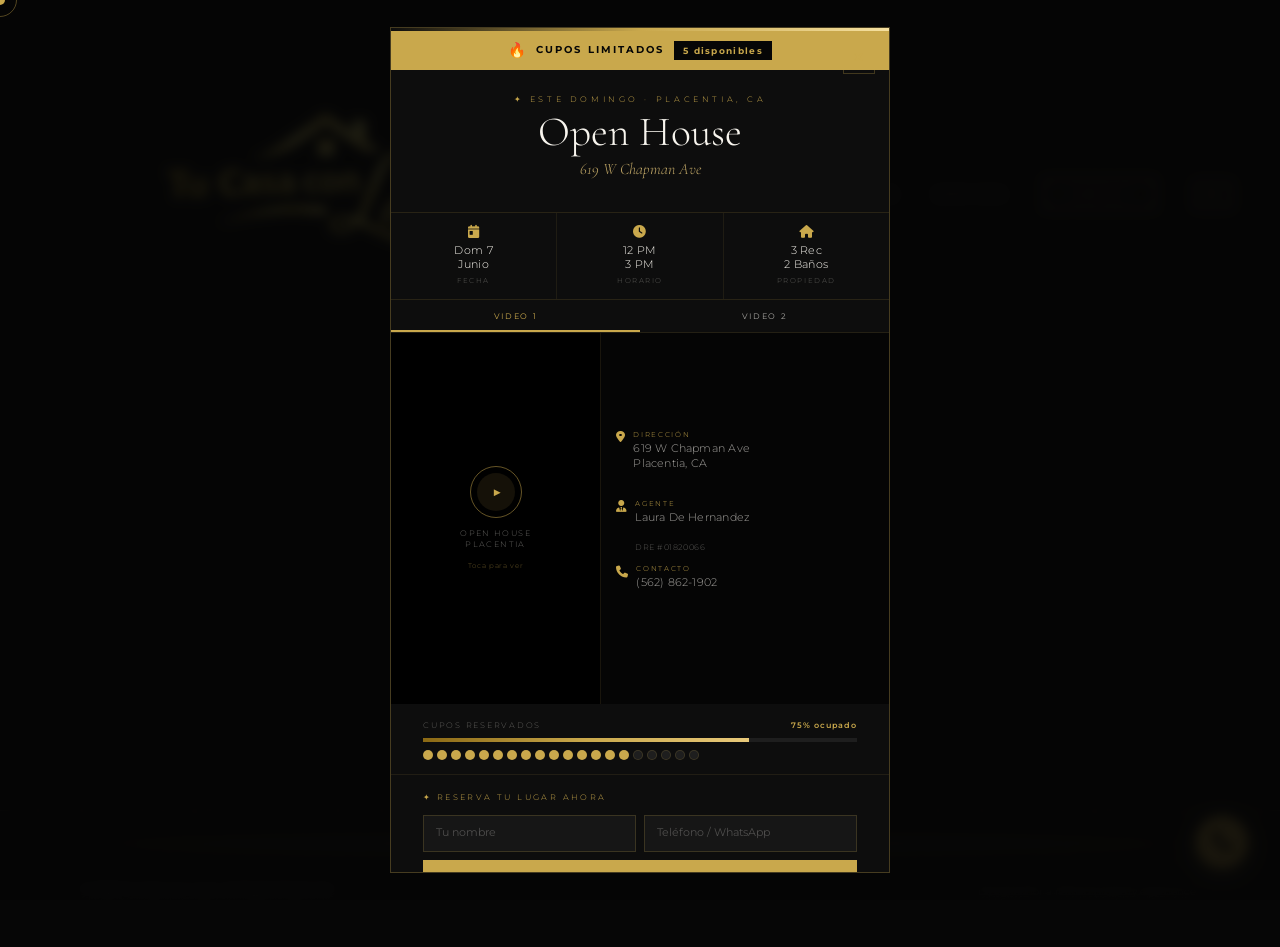
==== property.html @ cacb8bff "OPEN" ====
<!DOCTYPE html>
<html lang="en">
<head>
  <meta charset="UTF-8"/>
  <meta name="viewport" content="width=device-width, initial-scale=1.0"/>
  <title>Property Details | Tu Casa con Laura</title>

  <link rel="icon" href="assets/favicon.png" type="image/png"/>
  <link href="https://cdn.jsdelivr.net/npm/bootstrap@5.3.2/dist/css/bootstrap.min.css" rel="stylesheet"/>
  <link href="https://fonts.googleapis.com/css2?family=Cormorant+Garamond:ital,wght@0,300;0,400;0,600;1,300;1,400;1,600&family=Montserrat:wght@200;300;400;500;600&display=swap" rel="stylesheet"/>
  <link href="https://cdnjs.cloudflare.com/ajax/libs/font-awesome/6.5.0/css/all.min.css" rel="stylesheet"/>
  <link rel="stylesheet" href="css/style.css"/>
</head>
<body class="property-page">

<div id="cur"></div>
<div id="cur2"></div>

<!-- NAVBAR -->
<nav id="nav" class="scrolled">
  <a class="nav-logo" href="index.html">
    <img src="assets/logo.png" alt="Tu Casa con Laura logo" class="logo-img">
    <div class="logo-text-wrap">
      <div class="logo-stars" aria-hidden="true">
        <span class="logo-star"></span>
        <span class="logo-star"></span>
        <span class="logo-star"></span>
        <span class="logo-star"></span>
        <span class="logo-star"></span>
        <span class="logo-sparkle"></span>
        <span class="logo-sparkle"></span>
      </div>
      <span class="logo-text">Tu Casa con Laura</span>
      <span class="logo-sub">Real Estate</span>
    </div>
  </a>

  <ul class="nav-ul">
    <li><a href="index.html#about" data-i18n="nav.about">About</a></li>
    <li><a href="index.html#properties" data-i18n="nav.properties">Properties</a></li>
    <li><a href="index.html#sold" data-i18n="nav.sold">Sold</a></li>
    <li><a href="index.html#services" data-i18n="nav.services">Services</a></li>
    <li><a href="index.html#contact" class="nav-cta" data-i18n="nav.contact">Contact</a></li>
    <li>
      <button id="langToggle" class="lang-toggle" aria-label="Switch language">
        <span id="langLabel">ES</span>
      </button>
    </li>
  </ul>

  <button id="hbg-btn" aria-label="Open menu"><i class="fas fa-bars"></i></button>
</nav>

<!-- MOBILE MENU -->
<div id="mob">
  <button id="mob-x" aria-label="Close menu"><i class="fas fa-times"></i></button>
  <a href="index.html#about" data-i18n="nav.aboutFull">About Laura</a>
  <a href="index.html#properties" data-i18n="nav.properties">Properties</a>
  <a href="index.html#sold" data-i18n="nav.sold">Sold</a>
  <a href="index.html#services" data-i18n="nav.services">Services</a>
  <a href="index.html#contact" data-i18n="nav.contact">Contact</a>
</div>

<!-- Property content injected here by property.js -->
<div id="propRoot" style="min-height:80vh;">
  <div class="prop-loading">
    <div class="prop-spinner"></div>
  </div>
</div>

<!-- FOOTER (minimal) -->
<footer style="padding:2rem 0;">
  <div class="container">
    <div class="gold-bar"></div>
    <div class="f-bot mt-3">
      <p class="f-copy" data-i18n="footer.copy">© 2026 Tu Casa con Laura. All Rights Reserved.</p>
      <p class="f-made" data-i18n="footer.made">Designed for a refined property experience.</p>
    </div>
  </div>
</footer>

<a href="tel:+15628621902" class="wa"><i class="fas fa-phone"></i></a>

<script src="https://cdn.jsdelivr.net/npm/bootstrap@5.3.2/dist/js/bootstrap.bundle.min.js"></script>
<script src="js/properties-data.js"></script>

<!-- ① i18n PRIMERO — llena window.i18n antes de que property.js arranque -->
<script>
(function() {
  const translations = {
    en: {
      'nav.about':        'About',
      'nav.aboutFull':    'About Laura',
      'nav.properties':   'Properties',
      'nav.sold':         'Sold',
      'nav.services':     'Services',
      'nav.contact':      'Contact',

      'prop.backBtn':     '← Back to Properties',
      'prop.overview':    'Property Overview',
      'prop.beds':        'Beds',
      'prop.baths':       'Baths',
      'prop.sqft':        'Sq Ft',
      'prop.garage':      'Garage',
      'prop.yearBuilt':   'Year Built',
      'prop.lotSize':     'Lot Size',
      'prop.status':      'Status',
      'prop.features':    '✦ Features & Highlights',
      'prop.description': '✦ About This Property',
      'prop.contact':     'Interested in This Property?',
      'prop.contactSub':  'Contact Laura for more information or to schedule a showing.',
      'prop.callBtn':     'Call Laura',
      'prop.msgBtn':      'Send a Message',
      'prop.gallery':     'Photo Gallery',
      'prop.available':   'Available',
      'prop.sold':        'Sold',
      'prop.pending':     'Pending',

      'footer.copy': '© 2026 Tu Casa con Laura. All Rights Reserved.',
      'footer.made': 'Designed for a refined property experience.',
    },
    es: {
      'nav.about':        'Acerca',
      'nav.aboutFull':    'Acerca de Laura',
      'nav.properties':   'Propiedades',
      'nav.sold':         'Vendidas',
      'nav.services':     'Servicios',
      'nav.contact':      'Contacto',

      'prop.backBtn':     '← Volver a Propiedades',
      'prop.overview':    'Resumen de la Propiedad',
      'prop.beds':        'Rec.',
      'prop.baths':       'Baños',
      'prop.sqft':        'Pies²',
      'prop.garage':      'Garage',
      'prop.yearBuilt':   'Año de Construcción',
      'prop.lotSize':     'Tamaño del Lote',
      'prop.status':      'Estado',
      'prop.features':    '✦ Características Destacadas',
      'prop.description': '✦ Acerca de Esta Propiedad',
      'prop.contact':     '¿Interesado en Esta Propiedad?',
      'prop.contactSub':  'Contáctame para obtener más información o programar una visita.',
      'prop.callBtn':     'Llamar a Laura',
      'prop.msgBtn':      'Enviar un Mensaje',
      'prop.gallery':     'Galería de Fotos',
      'prop.available':   'Disponible',
      'prop.sold':        'Vendida',
      'prop.pending':     'Pendiente',

      'footer.copy': '© 2026 Tu Casa con Laura. Todos los Derechos Reservados.',
      'footer.made': 'Diseñado para una experiencia inmobiliaria refinada.',
    }
  };

  function applyLang(lang) {
    const t = translations[lang] || translations.en;
    document.documentElement.lang = lang;

    document.querySelectorAll('[data-i18n]').forEach(el => {
      const key = el.getAttribute('data-i18n');
      if (t[key] !== undefined) el.innerHTML = t[key];
    });

    const lbl = document.getElementById('langLabel');
    if (lbl) lbl.textContent = lang === 'en' ? 'ES' : 'EN';

    document.title = lang === 'es'
      ? 'Detalles de Propiedad | Tu Casa con Laura'
      : 'Property Details | Tu Casa con Laura';

    localStorage.setItem('tcl-lang', lang);
    window.__currentLang = lang;

    /* Expose translations so property.js can read them immediately */
    window.i18n     = t;
    window.i18nLang = lang;

    /* If property content is already rendered, re-translate labels */
    if (typeof window.reApplyPropLabels === 'function') {
      window.reApplyPropLabels();
    }
  }

  function detectLang() {
    const saved = localStorage.getItem('tcl-lang');
    if (saved && translations[saved]) return saved;
    const browser = (navigator.language || 'en').toLowerCase();
    return browser.startsWith('es') ? 'es' : 'en';
  }

  function initToggle() {
    const btn = document.getElementById('langToggle');
    if (!btn) return;
    btn.addEventListener('click', () => {
      applyLang(window.__currentLang === 'en' ? 'es' : 'en');
    });
  }

  /* Run immediately — window.i18n is set BEFORE property.js loads */
  applyLang(detectLang());

  if (document.readyState === 'loading') {
    document.addEventListener('DOMContentLoaded', initToggle);
  } else {
    initToggle();
  }
})();
</script>

<!-- ② property.js DESPUÉS — window.i18n ya existe cuando este script corre -->
<script src="js/property.js"></script>

<!-- Lang toggle styles -->
<style>
  .lang-toggle {
    background: transparent;
    border: 1px solid var(--gold);
    color: var(--gold);
    font-family: 'Montserrat', sans-serif;
    font-size: .65rem;
    font-weight: 500;
    letter-spacing: .12em;
    padding: .28rem .65rem;
    cursor: pointer;
    transition: background .25s, color .25s;
    border-radius: 2px;
  }
  .lang-toggle:hover {
    background: var(--gold);
    color: var(--bk);
  }
</style>
<!--
  ╔══════════════════════════════════════════════════════════════╗
  ║   TU CASA CON LAURA — Open House Popup v3                   ║
  ║   FIX: video Shorts sin corte, layout 2 columnas            ║
  ║   Pegar justo antes de </body> en index.html y property.html ║
  ╚══════════════════════════════════════════════════════════════╝
-->

<div id="oh-overlay" role="dialog" aria-modal="true" aria-label="Open House – Reserva tu lugar">
  <div id="oh-modal">

    <div class="oh-topbar"></div>
    <button id="oh-close" aria-label="Cerrar"><i class="fas fa-times"></i></button>

    <div class="oh-urgency">
      <span class="oh-fire">🔥</span>
      <span class="oh-urg-text">Cupos Limitados</span>
      <span class="oh-urg-count" id="ohSpotsLeft">4 disponibles</span>
    </div>

    <div class="oh-header">
      <span class="oh-eyebrow">✦ Este Domingo · Placentia, CA</span>
      <h2 class="oh-title">Open House</h2>
      <p class="oh-subtitle">619 W Chapman Ave</p>
    </div>

    <div class="oh-datebar">
      <div class="oh-ditem"><i class="fas fa-calendar-day"></i><span class="oh-dval">Dom 7<br>Junio</span><span class="oh-dlbl">Fecha</span></div>
      <div class="oh-ditem"><i class="fas fa-clock"></i><span class="oh-dval">12 PM<br>3 PM</span><span class="oh-dlbl">Horario</span></div>
      <div class="oh-ditem"><i class="fas fa-home"></i><span class="oh-dval">3 Rec<br>2 Baños</span><span class="oh-dlbl">Propiedad</span></div>
    </div>

    <div class="oh-vtabs" role="tablist">
      <button class="oh-vtab active" data-v="0" role="tab">Video 1</button>
      <button class="oh-vtab" data-v="1" role="tab">Video 2</button>
    </div>

    <!-- VIDEO + INFO: 2 columnas -->
    <div class="oh-vid-section">
      <div class="oh-vid-col" id="ohVidCol">
        <div class="oh-vidph active" id="ohPh0">
          <div class="oh-play-ring"><div class="oh-play-inner"></div></div>
          <span class="oh-vl">Open House<br>Placentia</span>
          <span class="oh-vtap">Toca para ver</span>
        </div>
        <div class="oh-vidph" id="ohPh1">
          <div class="oh-play-ring"><div class="oh-play-inner"></div></div>
          <span class="oh-vl">3 Rec · 2 Baños<br>Garaje 2 autos</span>
          <span class="oh-vtap">Toca para ver</span>
        </div>
      </div>
      <div class="oh-vid-info">
        <div class="oh-vi-row">
          <i class="fas fa-map-marker-alt"></i>
          <div><p class="oh-vi-lbl">Dirección</p><p class="oh-vi-val">619 W Chapman Ave<br>Placentia, CA</p></div>
        </div>
        <div class="oh-vi-row">
          <i class="fas fa-user-tie"></i>
          <div><p class="oh-vi-lbl">Agente</p><p class="oh-vi-val">Laura De Hernandez</p><span class="oh-vi-dre">DRE #01820066</span></div>
        </div>
        <div class="oh-vi-row">
          <i class="fas fa-phone"></i>
          <div><p class="oh-vi-lbl">Contacto</p><p class="oh-vi-val">(562) 862-1902</p></div>
        </div>
      </div>
    </div>

    <div class="oh-spots">
      <div class="oh-spots-head">
        <span class="oh-spots-lbl">Cupos reservados</span>
        <span class="oh-spots-pct" id="ohPct">74% ocupado</span>
      </div>
      <div class="oh-spots-bar"><div class="oh-spots-fill" id="ohFill" style="width:74%"></div></div>
      <div class="oh-dots" id="ohDots"></div>
    </div>

    <div class="oh-form" id="ohForm">
      <p class="oh-form-title">✦ Reserva tu lugar ahora</p>
      <div class="oh-row">
        <input class="oh-inp" id="ohName" type="text" placeholder="Tu nombre" autocomplete="off"/>
        <input class="oh-inp" id="ohPhone" type="tel" placeholder="Teléfono / WhatsApp" autocomplete="off"/>
      </div>
      <button class="oh-cta" id="ohReserve">
        <i class="fas fa-check-circle"></i>
        Reservar mi lugar — Es Gratis
      </button>
      <button class="oh-skip" id="ohSkip">No gracias, veré después</button>
    </div>

    <div class="oh-success" id="ohSuccess">
      <div class="oh-s-ring"><i class="fas fa-check"></i></div>
      <p class="oh-s-title">¡Reserva Confirmada!</p>
      <p class="oh-s-sub">Te esperamos este <strong>domingo 7 de junio</strong><br>de 12:00 PM a 3:00 PM</p>
      <p class="oh-s-addr"><i class="fas fa-map-marker-alt"></i> 619 W Chapman Ave, Placentia CA</p>
      <a href="tel:+15628621902" class="oh-call-btn"><i class="fas fa-phone"></i>(562) 862-1902</a>
    </div>

    <p class="oh-note">¡Te esperamos para mostrarte tu próximo hogar!</p>
  </div>
</div>

<style>
#oh-overlay{
  position:fixed;inset:0;z-index:99990;
  background:rgba(6,6,6,.9);
  backdrop-filter:blur(6px);-webkit-backdrop-filter:blur(6px);
  display:flex;align-items:center;justify-content:center;padding:1rem;
  opacity:0;visibility:hidden;
  transition:opacity .45s ease,visibility .45s ease;
}
#oh-overlay.visible{opacity:1;visibility:visible;}

#oh-modal{
  position:relative;background:var(--bk2,#0D0D0D);
  border:1px solid rgba(201,168,76,.3);
  width:100%;max-width:500px;
  max-height:94vh;overflow-y:auto;overflow-x:hidden;
  scrollbar-width:thin;scrollbar-color:var(--gold,#C9A84C) transparent;
  transform:translateY(20px) scale(.97);
  transition:transform .45s cubic-bezier(.25,.46,.45,.94);
}
#oh-overlay.visible #oh-modal{transform:translateY(0) scale(1);}
#oh-modal::-webkit-scrollbar{width:3px;}
#oh-modal::-webkit-scrollbar-thumb{background:var(--gold,#C9A84C);}

.oh-topbar{
  height:3px;
  background:linear-gradient(90deg,transparent,var(--gold,#C9A84C) 25%,var(--gold-xl,#F5E0A0) 50%,var(--gold,#C9A84C) 75%,transparent);
  background-size:200% 100%;
  animation:oh-shimmer 2.5s ease-in-out infinite;
}
@keyframes oh-shimmer{0%{background-position:200% 0}100%{background-position:-200% 0}}

#oh-close{
  position:absolute;top:.9rem;right:.9rem;
  background:transparent;border:1px solid rgba(201,168,76,.28);
  color:var(--gold,#C9A84C);width:32px;height:32px;cursor:pointer;
  display:flex;align-items:center;justify-content:center;font-size:.8rem;
  transition:background .2s,color .2s;z-index:10;
}
#oh-close:hover{background:var(--gold,#C9A84C);color:var(--bk,#060606);}

.oh-urgency{
  background:var(--gold,#C9A84C);padding:.55rem 2rem;
  display:flex;align-items:center;justify-content:center;gap:.6rem;
  animation:oh-pbar 2s ease-in-out infinite;
}
@keyframes oh-pbar{0%,100%{opacity:1}50%{opacity:.85}}
.oh-fire{font-size:.9rem;}
.oh-urg-text{font-size:.6rem;letter-spacing:.22em;text-transform:uppercase;color:var(--bk,#060606);font-weight:700;font-family:'Montserrat',sans-serif;}
.oh-urg-count{background:var(--bk,#060606);color:var(--gold,#C9A84C);font-size:.58rem;letter-spacing:.14em;font-weight:700;padding:.18rem .55rem;font-family:'Montserrat',sans-serif;}

.oh-header{padding:1.4rem 2rem .9rem;text-align:center;}
.oh-eyebrow{display:block;font-size:.5rem;letter-spacing:.45em;text-transform:uppercase;color:var(--gold,#C9A84C);margin-bottom:.45rem;font-family:'Montserrat',sans-serif;}
.oh-title{font-family:'Cormorant Garamond',Georgia,serif;font-size:clamp(1.9rem,5vw,2.6rem);font-weight:300;color:var(--wh,#F8F5EE);line-height:1;margin-bottom:.25rem;}
.oh-subtitle{font-family:'Cormorant Garamond',Georgia,serif;font-style:italic;font-size:1rem;color:rgba(232,201,122,.8);}

.oh-datebar{display:flex;border-top:1px solid rgba(201,168,76,.14);border-bottom:1px solid rgba(201,168,76,.14);}
.oh-ditem{flex:1;padding:.8rem .4rem;display:flex;flex-direction:column;align-items:center;gap:.28rem;border-right:1px solid rgba(201,168,76,.1);}
.oh-ditem:last-child{border-right:none;}
.oh-ditem i{color:var(--gold,#C9A84C);font-size:.8rem;}
.oh-dval{font-size:.68rem;color:var(--wh,#F8F5EE);letter-spacing:.03em;text-align:center;line-height:1.3;font-family:'Montserrat',sans-serif;}
.oh-dlbl{font-size:.44rem;letter-spacing:.22em;text-transform:uppercase;color:var(--wh3,rgba(248,245,238,.3));font-family:'Montserrat',sans-serif;}

.oh-vtabs{display:flex;border-bottom:1px solid rgba(201,168,76,.12);}
.oh-vtab{flex:1;background:transparent;border:none;color:var(--wh2,rgba(248,245,238,.45));font-family:'Montserrat',sans-serif;font-size:.52rem;letter-spacing:.2em;text-transform:uppercase;padding:.6rem;cursor:pointer;transition:color .2s,background .2s;position:relative;}
.oh-vtab::after{content:'';position:absolute;bottom:0;left:0;right:0;height:2px;background:var(--gold,#C9A84C);transform:scaleX(0);transition:transform .3s;}
.oh-vtab.active{color:var(--gold,#C9A84C);}
.oh-vtab.active::after{transform:scaleX(1);}
.oh-vtab:hover{background:rgba(201,168,76,.05);color:var(--gold,#C9A84C);}

/* ── VIDEO FIX: layout 2 col, proporción 9/16 sin corte ── */
.oh-vid-section{display:flex;align-items:stretch;background:#050505;}

.oh-vid-col{
  flex:0 0 42%;
  position:relative;
  background:#000;
  aspect-ratio:9/16;   /* proporción real Shorts */
  cursor:pointer;
  overflow:hidden;
}
.oh-vid-col iframe{
  position:absolute;inset:0;
  width:100%;height:100%;
  border:none;
}
.oh-vidph{
  position:absolute;inset:0;
  display:none;flex-direction:column;align-items:center;justify-content:center;gap:.6rem;
}
.oh-vidph.active{display:flex;}

.oh-play-ring{width:52px;height:52px;border-radius:50%;border:1.5px solid rgba(201,168,76,.5);display:flex;align-items:center;justify-content:center;animation:oh-rpulse 2.2s ease-in-out infinite;}
@keyframes oh-rpulse{0%,100%{border-color:rgba(201,168,76,.5)}50%{border-color:var(--gold,#C9A84C)}}
.oh-play-inner{width:38px;height:38px;border-radius:50%;background:rgba(201,168,76,.1);display:flex;align-items:center;justify-content:center;}
.oh-play-inner::after{content:'▶';color:var(--gold,#C9A84C);font-size:1rem;margin-left:3px;}
.oh-vl{font-size:.48rem;letter-spacing:.18em;text-transform:uppercase;color:rgba(248,245,238,.4);text-align:center;padding:0 .5rem;font-family:'Montserrat',sans-serif;}
.oh-vtap{font-size:.42rem;letter-spacing:.1em;color:rgba(201,168,76,.5);font-family:'Montserrat',sans-serif;}

.oh-vid-info{flex:1;display:flex;flex-direction:column;justify-content:center;padding:.9rem;gap:.7rem;border-left:1px solid rgba(201,168,76,.1);}
.oh-vi-row{display:flex;align-items:flex-start;gap:.55rem;}
.oh-vi-row i{color:var(--gold,#C9A84C);font-size:.75rem;flex-shrink:0;margin-top:.1rem;}
.oh-vi-lbl{font-size:.44rem;letter-spacing:.24em;text-transform:uppercase;color:var(--gold,#C9A84C);margin-bottom:.1rem;font-family:'Montserrat',sans-serif;}
.oh-vi-val{font-size:.66rem;color:var(--wh2,rgba(248,245,238,.65));letter-spacing:.02em;line-height:1.4;font-family:'Montserrat',sans-serif;}
.oh-vi-dre{font-size:.48rem;color:var(--wh3,rgba(248,245,238,.25));letter-spacing:.06em;display:block;margin-top:.08rem;font-family:'Montserrat',sans-serif;}

.oh-spots{padding:.9rem 2rem;border-bottom:1px solid rgba(201,168,76,.1);}
.oh-spots-head{display:flex;justify-content:space-between;align-items:center;margin-bottom:.45rem;}
.oh-spots-lbl{font-size:.5rem;letter-spacing:.22em;text-transform:uppercase;color:var(--wh3,rgba(248,245,238,.3));font-family:'Montserrat',sans-serif;}
.oh-spots-pct{font-size:.5rem;letter-spacing:.12em;color:var(--gold,#C9A84C);font-weight:600;font-family:'Montserrat',sans-serif;}
.oh-spots-bar{height:4px;background:rgba(255,255,255,.07);}
.oh-spots-fill{height:100%;background:linear-gradient(90deg,var(--gold-d,#8B6914),var(--gold,#C9A84C),var(--gold-l,#E8C97A));transition:width .8s;}
.oh-dots{display:flex;gap:4px;margin-top:.5rem;flex-wrap:wrap;}
.oh-dot{width:10px;height:10px;border-radius:50%;}
.oh-dot.taken{background:var(--gold,#C9A84C);}
.oh-dot.free{background:rgba(255,255,255,.07);border:1px solid rgba(201,168,76,.18);}

.oh-form{padding:1rem 2rem .9rem;}
.oh-form-title{font-size:.5rem;letter-spacing:.3em;text-transform:uppercase;color:var(--gold,#C9A84C);margin-bottom:.7rem;font-family:'Montserrat',sans-serif;}
.oh-row{display:flex;gap:.45rem;margin-bottom:.5rem;}
.oh-inp{flex:1;background:rgba(255,255,255,.04);border:1px solid rgba(201,168,76,.2);color:var(--wh,#F8F5EE);font-family:'Montserrat',sans-serif;font-size:.66rem;padding:.6rem .75rem;outline:none;transition:border-color .2s;min-width:0;}
.oh-inp::placeholder{color:rgba(248,245,238,.25);}
.oh-inp:focus{border-color:rgba(201,168,76,.6);}

.oh-cta{
  width:100%;background:var(--gold,#C9A84C);border:none;color:var(--bk,#060606);
  font-family:'Montserrat',sans-serif;font-size:.66rem;font-weight:700;letter-spacing:.24em;text-transform:uppercase;
  padding:.95rem 1.2rem;cursor:pointer;
  display:flex;align-items:center;justify-content:center;gap:.55rem;
  transition:background .25s,transform .15s;
  position:relative;overflow:hidden;margin-bottom:.45rem;
}
.oh-cta::before{content:'';position:absolute;inset:0;background:linear-gradient(90deg,transparent,rgba(255,255,255,.2),transparent);transform:translateX(-100%);animation:oh-shine 2.8s ease-in-out infinite 1s;}
@keyframes oh-shine{0%{transform:translateX(-100%)}30%{transform:translateX(100%)}100%{transform:translateX(100%)}}
.oh-cta:hover{background:var(--gold-l,#E8C97A);transform:translateY(-1px);}
.oh-cta:active{transform:translateY(0);}

.oh-skip{width:100%;background:transparent;border:none;color:var(--wh3,rgba(248,245,238,.25));font-family:'Montserrat',sans-serif;font-size:.5rem;letter-spacing:.16em;padding:.35rem;cursor:pointer;text-transform:uppercase;transition:color .2s;}
.oh-skip:hover{color:var(--wh2,rgba(248,245,238,.5));}

.oh-success{display:none;flex-direction:column;align-items:center;justify-content:center;padding:2.2rem 2rem;text-align:center;gap:.9rem;}
.oh-s-ring{width:60px;height:60px;border-radius:50%;border:1.5px solid var(--gold,#C9A84C);display:flex;align-items:center;justify-content:center;animation:oh-spop .5s ease-out;}
@keyframes oh-spop{from{transform:scale(.6);opacity:0}to{transform:scale(1);opacity:1}}
.oh-s-ring i{color:var(--gold,#C9A84C);font-size:1.3rem;}
.oh-s-title{font-family:'Cormorant Garamond',Georgia,serif;font-size:1.7rem;font-weight:300;color:var(--wh,#F8F5EE);}
.oh-s-sub{font-size:.66rem;color:var(--wh2,rgba(248,245,238,.6));letter-spacing:.05em;line-height:1.8;font-family:'Montserrat',sans-serif;}
.oh-s-sub strong{color:var(--gold,#C9A84C);}
.oh-s-addr{font-size:.56rem;letter-spacing:.12em;text-transform:uppercase;color:var(--gold,#C9A84C);font-family:'Montserrat',sans-serif;}
.oh-call-btn{display:inline-flex;align-items:center;gap:.45rem;background:var(--gold,#C9A84C);color:var(--bk,#060606);font-family:'Montserrat',sans-serif;font-size:.58rem;font-weight:700;letter-spacing:.2em;text-transform:uppercase;padding:.7rem 1.4rem;text-decoration:none;margin-top:.3rem;transition:background .2s;}
.oh-call-btn:hover{background:var(--gold-l,#E8C97A);color:var(--bk,#060606);}

.oh-note{text-align:center;font-size:.5rem;letter-spacing:.08em;color:var(--wh3,rgba(248,245,238,.2));padding:.35rem 2rem 1.3rem;font-family:'Montserrat',sans-serif;}

/* ── RESPONSIVE ── */
@media(max-width:540px){
  #oh-modal{border-left:none;border-right:none;}
  .oh-vid-section{flex-direction:column;}
  .oh-vid-col{
    flex:none;
    width:100%;
    /* En móvil columna: el video se muestra completo en su totalidad */
    aspect-ratio:9/16;
    max-height:72vw;  /* limita altura total en pantallas muy altas */
  }
  .oh-vid-info{border-left:none;border-top:1px solid rgba(201,168,76,.1);flex-direction:row;flex-wrap:wrap;gap:.5rem;padding:.75rem 1rem;}
  .oh-vi-row{flex:1;min-width:44%;}
  .oh-header{padding:1.2rem 1.2rem .7rem;}
  .oh-spots,.oh-form{padding-left:1.2rem;padding-right:1.2rem;}
  .oh-row{flex-direction:column;}
  .oh-inp{width:100%;}
}
</style>

<script>
(function(){
  var TOTAL=20,TAKEN=15,curVid=0;
  var STORAGE_KEY='tcl-oh-v3';
  var srcs=[
    'https://www.youtube.com/embed/laT5XwRhdhY?autoplay=1&mute=1&loop=1&playlist=laT5XwRhdhY&rel=0&modestbranding=1',
    'https://www.youtube.com/embed/iJvW5mCIozA?rel=0&modestbranding=1'
  ];

  var overlay=document.getElementById('oh-overlay');
  var closeBtn=document.getElementById('oh-close');
  var skipBtn=document.getElementById('ohSkip');
  var resBtn=document.getElementById('ohReserve');
  var formEl=document.getElementById('ohForm');
  var successEl=document.getElementById('ohSuccess');
  var vidCol=document.getElementById('ohVidCol');
  var tabs=document.querySelectorAll('.oh-vtab');
  var dotsEl=document.getElementById('ohDots');

  function buildDots(){
    dotsEl.innerHTML='';
    for(var i=0;i<TOTAL;i++){var d=document.createElement('div');d.className='oh-dot '+(i<TAKEN?'taken':'free');dotsEl.appendChild(d);}
  }
  function updSpots(){
    var free=TOTAL-TAKEN;
    document.getElementById('ohSpotsLeft').textContent=free+' disponible'+(free!==1?'s':'');
    var p=Math.round(TAKEN/TOTAL*100);
    document.getElementById('ohPct').textContent=p+'% ocupado';
    document.getElementById('ohFill').style.width=p+'%';
    buildDots();
  }
  updSpots();

  tabs.forEach(function(tab){
    tab.addEventListener('click',function(){
      var idx=parseInt(this.dataset.v);
      tabs.forEach(function(t){t.classList.remove('active');});
      this.classList.add('active');
      document.getElementById('ohPh0').classList.toggle('active',idx===0);
      document.getElementById('ohPh1').classList.toggle('active',idx===1);
      vidCol.querySelectorAll('iframe').forEach(function(f){f.remove();});
      curVid=idx;
    });
  });

  vidCol.addEventListener('click',function(){
    if(vidCol.querySelector('iframe'))return;
    document.getElementById('ohPh0').classList.remove('active');
    document.getElementById('ohPh1').classList.remove('active');
    var f=document.createElement('iframe');
    f.src=srcs[curVid];
    f.setAttribute('allowfullscreen','');
    f.setAttribute('allow','autoplay; encrypted-media');
    f.style.cssText='position:absolute;inset:0;width:100%;height:100%;border:none;';
    vidCol.appendChild(f);
  });

  resBtn.addEventListener('click',function(){
    var n=document.getElementById('ohName').value.trim();
    var p=document.getElementById('ohPhone').value.trim();
    if(!n||!p){
      ['ohName','ohPhone'].forEach(function(id){
        var e=document.getElementById(id);
        e.style.borderColor='rgba(201,168,76,.8)';
        setTimeout(function(){e.style.borderColor='rgba(201,168,76,.2)';},1500);
      });
      return;
    }

    /* Abrir WhatsApp con mensaje pre-llenado */
    var msg='Hola Laura! Me gustaría reservar mi lugar para el Open House.\n\n'
          +'*Mis datos:*\n'
          +'Nombre: '+n+'\n'
          +'Teléfono: '+p+'\n\n'
          +'*Propiedad:* 619 W Chapman Ave, Placentia, CA\n'
          +'*Fecha:* Domingo 7 de Junio\n'
          +'*Hora:* 12:00 PM – 3:00 PM\n\n'
          +'¡Espero confirmar mi asistencia!';
    var waURL='https://wa.me/15628621902?text='+encodeURIComponent(msg);
    window.open(waURL,'_blank');

    formEl.style.display='none';
    successEl.style.display='flex';
    TAKEN=Math.min(TAKEN+1,TOTAL);
    updSpots();
    sessionStorage.setItem(STORAGE_KEY,'reserved');
  });

  function closePopup(){
    overlay.classList.remove('visible');
    document.body.style.overflow='';
    vidCol.querySelectorAll('iframe').forEach(function(f){f.src=f.src;});
    if(!sessionStorage.getItem(STORAGE_KEY)) sessionStorage.setItem(STORAGE_KEY,'dismissed');
  }

  closeBtn.addEventListener('click',closePopup);
  skipBtn.addEventListener('click',closePopup);
  overlay.addEventListener('click',function(e){if(e.target===overlay)closePopup();});
  document.addEventListener('keydown',function(e){if(e.key==='Escape'&&overlay.classList.contains('visible'))closePopup();});

  if(!sessionStorage.getItem(STORAGE_KEY)){
    setTimeout(function(){
      overlay.classList.add('visible');
      document.body.style.overflow='hidden';
    },1200);
  }
})();
</script>
</body>
</html>
---- css/style.css ----
/* ══════════════════════════════════════════════════════════════
   CALIFORNIA VILLAS — style.css
   Dark luxury: black texture · metallic gold · silver accents
   ══════════════════════════════════════════════════════════════ */

@import url('https://fonts.googleapis.com/css2?family=Cormorant+Garamond:ital,wght@0,300;0,400;0,600;1,300;1,400;1,600&family=Montserrat:wght@200;300;400;500;600&display=swap');

:root {
  --gold:       #C9A84C;
  --gold-l:     #E8C97A;
  --gold-d:     #8B6914;
  --gold-xl:    #F5E0A0;
  --gold-dim:   rgba(201,168,76,.14);
  --silver:     #C0C0C8;
  --silver-l:   #E2E2EC;
  --silver-d:   #8A8A96;
  --silver-dim: rgba(192,192,200,.12);
  --bk:   #060606;
  --bk2:  #0D0D0D;
  --bk3:  #141414;
  --bk4:  #1A1A1A;
  --wh:   #F8F5EE;
  --wh2:  rgba(248,245,238,.65);
  --wh3:  rgba(248,245,238,.35);
  --bd-g: rgba(201,168,76,.18);
  --bd-s: rgba(192,192,200,.14);
}

*, *::before, *::after { margin:0; padding:0; box-sizing:border-box; }
html { scroll-behavior:smooth; overflow-x: hidden; }

body {
  background: var(--bk);
  color: var(--wh);
  font-family: 'Montserrat', sans-serif;
  font-weight: 300;
  overflow-x: hidden;
  min-height: 100vh;
}

img, video { max-width:100%; display:block; }
a { text-decoration:none; }

body::after {
  content: '';
  position: fixed;
  inset: 0;
  pointer-events: none;
  z-index: 9999;
  opacity: .028;
  background-image: url("data:image/svg+xml,%3Csvg xmlns='http://www.w3.org/2000/svg' width='300' height='300'%3E%3Cfilter id='n'%3E%3CfeTurbulence type='fractalNoise' baseFrequency='.85' numOctaves='4' stitchTiles='stitch'/%3E%3C/filter%3E%3Crect width='300' height='300' filter='url(%23n)'/%3E%3C/svg%3E");
  background-size: 300px 300px;
}

.metal-bg {
  background-image:
    repeating-linear-gradient(105deg,transparent,transparent 2px,rgba(201,168,76,.018) 2px,rgba(201,168,76,.018) 4px),
    repeating-linear-gradient(-15deg,transparent,transparent 3px,rgba(192,192,200,.01) 3px,rgba(192,192,200,.01) 6px);
}

#cur, #cur2 {
  position: fixed; top: 0; left: 0;
  pointer-events: none; border-radius: 50%;
  transform: translate(-50%,-50%); z-index: 99999;
}
#cur  { width:10px; height:10px; background:var(--gold); }
#cur2 { width:34px; height:34px; border:1px solid var(--gold); opacity:.4; transition: width .28s, height .28s, opacity .28s; }
body.lh #cur2 { width:52px; height:52px; opacity:.22; }
body.lh #cur  { transform:translate(-50%,-50%) scale(1.5); }

.container { position:relative; z-index:2; }
.pad       { padding:7rem 0; }
.bg2       { background:var(--bk2); }
.bg3       { background:var(--bk3); }
.bg4       { background:var(--bk4); }

.grid-bg {
  background-image:
    linear-gradient(rgba(201,168,76,.032) 1px, transparent 1px),
    linear-gradient(90deg, rgba(201,168,76,.032) 1px, transparent 1px);
  background-size: 64px 64px;
}
.silver-grid-bg {
  background-image:
    linear-gradient(rgba(192,192,200,.025) 1px, transparent 1px),
    linear-gradient(90deg, rgba(192,192,200,.025) 1px, transparent 1px);
  background-size: 72px 72px;
}

.gold-bar   { height:1px; background:linear-gradient(90deg,transparent,var(--gold) 30%,var(--gold) 70%,transparent); }
.silver-bar { height:1px; background:linear-gradient(90deg,transparent,var(--silver) 30%,var(--silver) 70%,transparent); }
.mini-bar   { width:56px; height:1px; background:linear-gradient(90deg,transparent,var(--gold),transparent); margin:1.4rem auto; }
.mini-bar-s { width:56px; height:1px; background:linear-gradient(90deg,transparent,var(--silver),transparent); margin:1.4rem auto; }

.lbl { display:block; font-size:.58rem; letter-spacing:.44em; text-transform:uppercase; color:var(--gold); margin-bottom:.9rem; }
.lbl-s { color: var(--silver); }

.sec-h { font-family:'Cormorant Garamond',serif; font-size:clamp(2.2rem,5vw,3.8rem); font-weight:300; line-height:1.1; }
.sec-h em         { font-style:italic; color:var(--gold-l); }
.sec-h em.silver  { color:var(--silver-l); }

.section-sub { color:var(--wh2); font-size:.8rem; max-width:520px; margin:0 auto; letter-spacing:.05em; }
.about-text  { color:var(--wh2); font-size:.83rem; line-height:2; margin-bottom:1.4rem; }
.footer-text { color:var(--wh2); font-size:.76rem; line-height:1.95; }
.gold-icon   { color:var(--gold); }
.silver-icon { color:var(--silver); }

.shim {
  background: linear-gradient(90deg,var(--gold-d) 0%,var(--gold-xl) 35%,var(--gold) 50%,var(--gold-xl) 65%,var(--gold-d) 100%);
  background-size: 220% auto;
  -webkit-background-clip: text; -webkit-text-fill-color: transparent; background-clip: text;
  animation: shimmer 4s linear infinite;
}
.shim-silver {
  background: linear-gradient(90deg,var(--silver-d) 0%,var(--silver-l) 35%,#fff 50%,var(--silver-l) 65%,var(--silver-d) 100%);
  background-size: 220% auto;
  -webkit-background-clip: text; -webkit-text-fill-color: transparent; background-clip: text;
  animation: shimmer 5s linear infinite;
}
@keyframes shimmer { to { background-position: -220% center; } }

.rv  { opacity:0; transform:translateY(52px);  transition:opacity .8s ease, transform .8s ease; }
.rvL { opacity:0; transform:translateX(-52px); transition:opacity .8s ease, transform .8s ease; }
.rvR { opacity:0; transform:translateX(52px);  transition:opacity .8s ease, transform .8s ease; }
.rv.on, .rvL.on, .rvR.on { opacity:1; transform:translate(0); }

.btn-g {
  display:inline-flex; align-items:center; justify-content:center;
  background:linear-gradient(135deg,var(--gold-d),var(--gold),var(--gold-l),var(--gold));
  background-size:200% 200%; color:var(--bk); padding:.85rem 2.4rem;
  font-size:.68rem; letter-spacing:.2em; text-transform:uppercase;
  font-family:'Montserrat',sans-serif; font-weight:500; border:none;
  transition:background-position .5s, transform .28s, box-shadow .28s;
  position:relative; overflow:hidden;
}
.btn-g::before { content:''; position:absolute; inset:0; background:linear-gradient(90deg,transparent 0%,rgba(255,255,255,.18) 50%,transparent 100%); transform:translateX(-100%); transition:transform .6s ease; }
.btn-g:hover::before { transform:translateX(100%); }
.btn-g:hover { background-position:right center; transform:translateY(-2px); box-shadow:0 8px 28px rgba(201,168,76,.35); color:var(--bk); }

.btn-o { display:inline-flex; align-items:center; justify-content:center; background:transparent; color:var(--wh); border:1px solid var(--wh3); padding:.85rem 2.4rem; font-size:.68rem; letter-spacing:.2em; text-transform:uppercase; transition:border-color .28s, color .28s, transform .28s, box-shadow .28s; }
.btn-o:hover { border-color:var(--gold); color:var(--gold); transform:translateY(-2px); box-shadow:0 4px 18px rgba(201,168,76,.18); }

.btn-s { display:inline-flex; align-items:center; justify-content:center; background:transparent; color:var(--silver); border:1px solid var(--silver-dim); padding:.85rem 2.4rem; font-size:.68rem; letter-spacing:.2em; text-transform:uppercase; transition:border-color .28s, color .28s, transform .28s, background .28s; }
.btn-s:hover { border-color:var(--silver); background:rgba(192,192,200,.07); color:var(--silver-l); transform:translateY(-2px); }

.form-btn { font-size:.72rem; padding:1rem 2rem; }

/* ── NAVBAR ────────────────────────────────────────────────── */
#nav {
  position: fixed; top:0; left:0; right:0; z-index:1000;
  padding: 1rem 3rem;
  display: flex; align-items: center; justify-content: space-between;
  transition: background .4s, padding .4s, border-color .4s;
}
#nav.scrolled {
  background: rgba(6,6,6,.96); padding:.6rem 3rem;
  border-bottom:1px solid var(--bd-g);
  backdrop-filter:blur(18px); -webkit-backdrop-filter:blur(18px);
}

.nav-logo { display:flex; align-items:center; gap:.9rem; text-decoration:none; min-width:0; flex:1; }

.logo-text-wrap {
  display:flex; flex-direction:column; gap:.08rem;
  position:relative; overflow:hidden; min-width:0;
}
.logo-text {
  font-family:'Cormorant Garamond',serif; font-size:2rem; font-weight:400;
  letter-spacing:.14em; line-height:1; text-transform:uppercase; position:relative;
  background:linear-gradient(90deg,var(--gold-d) 0%,var(--gold-xl) 30%,var(--gold-l) 50%,var(--gold-xl) 70%,var(--gold-d) 100%);
  background-size:250% auto; -webkit-background-clip:text; -webkit-text-fill-color:transparent;
  background-clip:text; animation:logoShimmer 6s linear infinite;
  white-space: nowrap; overflow: hidden; text-overflow: ellipsis;
}
.logo-sub { font-size:.48rem; letter-spacing:.36em; color:var(--silver-d); text-transform:uppercase; }

.logo-stars { position:absolute; inset:-8px -12px; pointer-events:none; overflow:visible; }
.logo-star {
  position:absolute; width:4px; height:4px; background:var(--gold-l); border-radius:50%; opacity:0;
  animation:starFloat var(--dur,3s) ease-in-out var(--delay,0s) infinite;
}
.logo-star:nth-child(1)  { top:10%; left:15%; --dur:3.2s; --delay:0s;   width:3px; height:3px; }
.logo-star:nth-child(2)  { top:70%; left:8%;  --dur:4.1s; --delay:.7s;  background:var(--silver-l); }
.logo-star:nth-child(3)  { top:20%; right:5%; --dur:2.8s; --delay:1.4s; width:3px; height:3px; }
.logo-star:nth-child(4)  { top:80%; right:12%;--dur:3.7s; --delay:.3s;  background:var(--gold-xl); width:5px; height:5px; }
.logo-star:nth-child(5)  { top:50%; left:45%; --dur:5s;   --delay:2s;   background:var(--silver); width:2px; height:2px; }
.logo-star:nth-child(6)  { top:5%;  right:28%;--dur:3.5s; --delay:1.1s; background:var(--gold-l); }
.logo-star:nth-child(7)  { top:85%; left:55%; --dur:4.4s; --delay:2.3s; background:var(--silver-l); width:3px; height:3px; }
.logo-star:nth-child(8)  { top:30%; right:2%; --dur:2.6s; --delay:.9s;  }
.logo-star:nth-child(9)  { top:60%; left:25%; --dur:3.9s; --delay:1.8s; background:var(--gold-xl); }
.logo-star:nth-child(10) { top:15%; left:72%; --dur:3.1s; --delay:.5s;  background:var(--silver-l); width:2px; height:2px; }

.logo-sparkle { position:absolute; pointer-events:none; opacity:0; animation:sparkleAppear 4s ease-in-out var(--delay,0s) infinite; }
.logo-sparkle::before, .logo-sparkle::after { content:''; position:absolute; background:var(--gold-xl); border-radius:2px; }
.logo-sparkle::before { width:1px; height:10px; top:-5px; left:0; }
.logo-sparkle::after  { width:10px; height:1px; top:0; left:-5px; }
.logo-sparkle:nth-child(1) { top:5%;  left:0%;   --delay:0s;   }
.logo-sparkle:nth-child(2) { top:85%; right:0%;  --delay:1.5s; }
.logo-sparkle:nth-child(3) { top:40%; left:100%; --delay:3s;   }

@keyframes logoShimmer { 0%{background-position:0% center;} 100%{background-position:250% center;} }
@keyframes starFloat { 0%{opacity:0;transform:translateY(0) scale(.6);} 30%{opacity:.9;} 60%{opacity:.5;} 100%{opacity:0;transform:translateY(-12px) scale(1.2);} }
@keyframes sparkleAppear { 0%,100%{opacity:0;transform:scale(.4) rotate(0deg);} 25%,75%{opacity:.7;transform:scale(1) rotate(45deg);} }

/* Navbar brokerage line */
.logo-brokerage {
  display: block; font-family:'Montserrat',sans-serif; font-size:.62rem; font-weight:400;
  letter-spacing:.18em; text-transform:uppercase; color:rgba(201,168,76,.6); line-height:1;
  margin-top:.15rem; white-space:nowrap; overflow:hidden; text-overflow:ellipsis;
}

.nav-ul { display:flex; gap:2.4rem; list-style:none; }
.nav-ul a { color:var(--wh2); font-size:.68rem; letter-spacing:.18em; text-transform:uppercase; transition:color .28s; position:relative; }
.nav-ul a::after { content:''; position:absolute; bottom:-3px; left:0; width:0; height:1px; background:var(--gold); transition:width .28s; }
.nav-ul a:hover { color:var(--gold); }
.nav-ul a:hover::after { width:100%; }
.nav-cta { border:1px solid var(--gold) !important; color:var(--gold) !important; padding:.45rem 1.3rem; }
.nav-cta:hover { background:var(--gold) !important; color:var(--bk) !important; }
.nav-cta:hover::after { display:none !important; }

/* ── HAMBURGER BUTTON — visible on mobile ── */
#hbg-btn {
  display: none;
  background: none; border: none; color: var(--gold);
  font-size: 1.6rem; cursor: pointer; padding: .4rem;
  flex-shrink: 0; line-height: 1;
  -webkit-tap-highlight-color: transparent;
}

/* MOBILE MENU */
#mob {
  display: none; position:fixed; inset:0;
  background:rgba(6,6,6,.98); z-index:9998;
  flex-direction:column; align-items:center; justify-content:center; gap:2.5rem;
}
#mob.open { display:flex; }
#mob a { font-family:'Cormorant Garamond',serif; font-size:2rem; font-weight:300; color:var(--wh); transition:color .28s; }
#mob a:hover { color:var(--gold); }
#mob-x { position:absolute; top:1.8rem; right:2rem; background:none; border:none; color:var(--gold); font-size:1.5rem; cursor:pointer; }

/* ── HERO ──────────────────────────────────────────────────── */
#hero { min-height:100vh; height:auto; position:relative; display:flex; align-items:center; justify-content:center; overflow:hidden; isolation:isolate; }

.h-bg { position:absolute; inset:0; background-size:cover; background-position:center; background-repeat:no-repeat; transform:scale(1); transition:none; filter:blur(3px) brightness(0.68) saturate(1.2); will-change:transform; }
#hero.loaded .h-bg { transition:transform 12s ease; }

.h-ov { position:absolute; inset:0; background:linear-gradient(135deg,rgba(6,6,6,.80) 0%,rgba(6,6,6,.42) 50%,rgba(139,105,20,.22) 100%); }
.h-sheen { position:absolute; inset:0; background:repeating-linear-gradient(110deg,transparent,transparent 3px,rgba(201,168,76,.012) 3px,rgba(201,168,76,.012) 6px); pointer-events:none; }

.h-body {
  position:relative; z-index:2; text-align:center;
  padding:5.5rem 1.2rem 4rem; display:flex; flex-direction:column;
  align-items:center; justify-content:center; min-height:100vh;
  width:100%; box-sizing:border-box; overflow-y:auto;
}

.hero-brand {
  display:flex; flex-direction:column; align-items:center; gap:0;
  margin-bottom:0; opacity:0; transform:translateY(18px);
  animation:fu 1s ease .3s forwards;
}

.hero-logo {
  width:auto; height:clamp(160px,22vw,260px); max-width:420px;
  object-fit:contain; filter:drop-shadow(0 4px 24px rgba(201,168,76,.35));
  margin-bottom:-.6rem;
}

.hero-name { font-family:'Montserrat',sans-serif; font-size:clamp(.62rem,1.8vw,.75rem); letter-spacing:.38em; text-transform:uppercase; color:var(--gold-l); text-align:center; margin-top:.6rem; }
.hero-license { font-size:clamp(.54rem,1.2vw,.62rem); letter-spacing:.2em; color:var(--wh3); margin:.2rem 0 0; text-align:center; text-transform:uppercase; }

.h-eye { font-size:.6rem; letter-spacing:.44em; text-transform:uppercase; color:var(--gold); margin-bottom:1.8rem; opacity:0; transform:translateY(18px); animation:fu 1s ease .3s forwards; }
.h-title { font-family:'Cormorant Garamond',serif; font-size:clamp(3.2rem,8vw,7.8rem); font-weight:300; line-height:1.02; opacity:0; transform:translateY(28px); animation:fu 1.1s ease .5s forwards; }
.h-title em { display:block; font-style:italic; color:var(--gold-l); }
.h-sub { font-size:.76rem; letter-spacing:.16em; color:var(--wh2); max-width:560px; margin:1rem auto .8rem; opacity:0; animation:fu 1s ease .75s forwards; }
.h-pills { display:flex; justify-content:center; flex-wrap:wrap; gap:.6rem; margin:0 auto 1.8rem; opacity:0; animation:fu 1s ease .85s forwards; }
.h-pills span { font-size:.58rem; letter-spacing:.22em; text-transform:uppercase; color:var(--gold); border:1px solid rgba(201,168,76,.35); padding:.3rem .9rem; white-space:nowrap; }
.h-btns { display:flex; gap:1.2rem; justify-content:center; flex-wrap:wrap; opacity:0; animation:fu 1s ease .95s forwards; }
.h-scr { display:none; }

.cn { position:absolute; width:55px; height:55px; z-index:3; }
.cn::before, .cn::after { content:''; position:absolute; background:var(--gold); }
.cn::before { width:100%; height:1px; top:0; left:0; }
.cn::after  { width:1px; height:100%; top:0; left:0; }
.tl { top:5.5rem; left:2rem; }
.tr { top:5.5rem; right:2rem; transform:scaleX(-1); }
.bl { bottom:3.5rem; left:2rem; transform:scaleY(-1); }
.br { bottom:3.5rem; right:2rem; transform:scale(-1); }

@keyframes fu  { to { opacity:1; transform:translateY(0); } }
@keyframes scP { 0%,100%{opacity:1;} 50%{opacity:.35;} }

/* ── ABOUT ─────────────────────────────────────────────────── */
.a-wrap    { position:relative; display:inline-block; }
.a-frame   { position:absolute; inset:-13px 13px 13px -13px; border:1px solid var(--gold); z-index:0; }
.a-frame-s { position:absolute; inset:-6px 6px 6px -6px; border:1px solid rgba(192,192,200,.25); z-index:0; }
.a-img { width:100%; max-width:400px; aspect-ratio:3/4; object-fit:cover; position:relative; z-index:1; display:block; }
.a-badge { position:absolute; bottom:-1.4rem; right:-1.4rem; z-index:2; background:linear-gradient(135deg,var(--gold-d),var(--gold),var(--gold-l)); color:var(--bk); width:105px; height:105px; border-radius:50%; display:flex; flex-direction:column; align-items:center; justify-content:center; text-align:center; font-family:'Cormorant Garamond',serif; }
.a-badge strong { font-size:2rem; line-height:1; }
.a-badge small  { font-size:.52rem; letter-spacing:.08em; text-transform:uppercase; }
.a-stat { border-left:1px solid rgba(201,168,76,.28); padding-left:1.4rem; }
.a-stat strong { font-family:'Cormorant Garamond',serif; font-size:2.4rem; display:block; line-height:1; }
.a-stat p      { font-size:.7rem; color:var(--wh2); letter-spacing:.07em; margin:0; }

/* ── PROPERTIES GRID ───────────────────────────────────────── */
.p-grid { display:grid; grid-template-columns:repeat(auto-fill,minmax(330px,1fr)); gap:2px; }
.p-card { position:relative; overflow:hidden; aspect-ratio:4/5; opacity:0; transform:translateY(60px); transition:opacity .7s ease, transform .7s ease, box-shadow .4s ease; }
.p-card.on { opacity:1; transform:translateY(0); }
.p-card:hover { box-shadow:0 0 0 1px rgba(201,168,76,.4), 0 16px 56px rgba(0,0,0,.8); z-index:2; }
.p-card::after { content:''; position:absolute; inset:0; background:linear-gradient(135deg,rgba(201,168,76,.10) 0%,transparent 45%,rgba(201,168,76,.05) 100%); opacity:0; transition:opacity .45s ease; pointer-events:none; z-index:3; }
.p-card:hover::after { opacity:1; }
.p-card::before { content:''; position:absolute; top:0; left:0; right:0; height:2px; background:linear-gradient(90deg,transparent,var(--gold),transparent); transform:scaleX(0); transform-origin:center; transition:transform .5s ease; z-index:4; }
.p-card:hover::before { transform:scaleX(1); }
.p-img { width:100%; height:100%; object-fit:cover; transition:transform .65s ease; }
.p-card:hover .p-img { transform:scale(1.07); }
.p-ov { position:absolute; inset:0; background:linear-gradient(180deg,transparent 38%,rgba(6,6,6,.97) 100%); display:flex; flex-direction:column; justify-content:flex-end; padding:2rem; z-index:2; }
.p-tag { position:absolute; top:1.1rem; left:1.1rem; background:var(--gold); color:var(--bk); font-size:.55rem; letter-spacing:.2em; text-transform:uppercase; padding:.22rem .75rem; font-weight:600; z-index:5; }
.p-tag.exc { background:rgba(8,8,8,.85); color:var(--gold); border:1px solid var(--gold); }
.p-tag.sold-tag { background:transparent; color:var(--silver-l); border:1px solid var(--silver-d); }
.p-name  { font-family:'Cormorant Garamond',serif; font-size:1.55rem; color:var(--wh); margin-bottom:.25rem; }
.p-loc   { font-size:.67rem; color:var(--gold); letter-spacing:.15em; margin-bottom:.7rem; }
.p-det   { display:flex; gap:1.1rem; flex-wrap:wrap; font-size:.65rem; color:var(--wh2); }
.p-price { font-family:'Cormorant Garamond',serif; font-size:1.45rem; color:var(--gold-l); margin-top:.5rem; }
.p-price.silver-price { color:var(--silver-l); }

.p-hov { position:absolute; inset:0; display:flex; align-items:center; justify-content:center; opacity:0; transition:opacity .35s; z-index:5; }
.p-card:hover .p-hov { opacity:1; }
.p-hov a { background:rgba(201,168,76,.15); border:1.5px solid var(--gold); color:var(--gold-xl); padding:.85rem 2.4rem; font-size:.72rem; letter-spacing:.26em; text-transform:uppercase; transition:background .3s, color .3s, transform .3s, box-shadow .3s; box-shadow:0 0 28px rgba(201,168,76,.25),inset 0 0 20px rgba(201,168,76,.06); font-weight:500; font-family:'Montserrat',sans-serif; position:relative; overflow:hidden; }
.p-hov a::before { content:''; position:absolute; inset:0; background:linear-gradient(90deg,transparent 0%,rgba(255,255,255,.14) 50%,transparent 100%); transform:translateX(-100%); transition:transform .55s ease; }
.p-hov a:hover::before { transform:translateX(100%); }
.p-hov a:hover { background:var(--gold); color:var(--bk); transform:scale(1.06) translateY(-2px); box-shadow:0 10px 36px rgba(201,168,76,.5),0 0 0 1px rgba(201,168,76,.6); }

.p-sold-overlay { position:absolute; inset:0; background:rgba(6,6,6,.55); display:flex; align-items:center; justify-content:center; backdrop-filter:blur(2px); pointer-events:none; }
.p-sold-stamp { border:2px solid var(--silver); color:var(--silver-l); font-size:.62rem; letter-spacing:.42em; text-transform:uppercase; padding:.7rem 2rem; transform:rotate(-8deg); font-family:'Montserrat',sans-serif; font-weight:500; background:rgba(6,6,6,.5); }

/* ── SOLD SECTION ──────────────────────────────────────────── */
#sold { padding:7rem 0; background:var(--bk3); }
.sold-grid { display:grid; grid-template-columns:repeat(4,1fr); gap:2px; }
.sold-card { position:relative; overflow:hidden; aspect-ratio:4/5; opacity:0; transform:translateY(50px); transition:opacity .7s ease, transform .7s ease; filter:grayscale(25%); }
.sold-card.on { opacity:1; transform:translateY(0); }
.sold-card-inner { position:relative; width:100%; height:100%; overflow:hidden; }
.sold-card-track { display:flex; height:100%; transition:transform .85s cubic-bezier(.25,.46,.45,.94); will-change:transform; }
.sold-card-slide { min-width:100%; height:100%; position:relative; flex-shrink:0; overflow:hidden; }
.sold-card-slide img { width:100%; height:100%; object-fit:cover; display:block; filter:saturate(.7) brightness(.8); transition:transform .6s ease; }
.sold-card:hover .sold-card-slide img { transform:scale(1.05); }
.sold-card-dots { position:absolute; bottom:4.2rem; left:0; right:0; display:flex; justify-content:center; gap:.38rem; z-index:10; }
.sold-card-dot { width:5px; height:5px; border-radius:50%; background:rgba(255,255,255,.35); transition:background .3s, transform .3s; cursor:pointer; }
.sold-card-dot.active { background:var(--gold); transform:scale(1.35); }
.sold-card-ov { position:absolute; inset:0; background:linear-gradient(180deg,transparent 30%,rgba(6,6,6,.96) 100%); display:flex; flex-direction:column; justify-content:flex-end; padding:1.8rem; z-index:5; pointer-events:none; }
.sold-badge { position:absolute; top:1.1rem; right:1.1rem; background:transparent; border:1px solid var(--silver-d); color:var(--silver-l); font-size:.52rem; letter-spacing:.22em; text-transform:uppercase; padding:.22rem .7rem; font-weight:500; z-index:6; }
.sold-name  { font-family:'Cormorant Garamond',serif; font-size:1.3rem; color:var(--silver-l); margin-bottom:.2rem; }
.sold-loc   { font-size:.62rem; color:var(--silver-d); letter-spacing:.12em; margin-bottom:.5rem; }
.sold-price { font-family:'Cormorant Garamond',serif; font-size:1.2rem; color:var(--silver); }
.sold-year  { font-size:.6rem; letter-spacing:.18em; color:var(--wh3); margin-top:.2rem; }

/* ── SERVICES ──────────────────────────────────────────────── */
.s-card { border:1px solid var(--bd-g); padding:2.4rem 2rem; text-align:center; height:100%; transition:border-color .35s, transform .35s, background .35s, box-shadow .35s; opacity:0; transform:translateY(50px); position:relative; overflow:hidden; }
.s-card::before { content:''; position:absolute; top:0; left:0; right:0; height:2px; background:linear-gradient(90deg,transparent,var(--gold),transparent); transform:scaleX(0); transition:transform .4s ease; }
.s-card.on { opacity:1; transform:translateY(0); }
.s-card:hover { border-color:var(--gold); transform:translateY(-8px); background:rgba(201,168,76,.04); box-shadow:0 18px 48px rgba(0,0,0,.4),0 0 0 1px rgba(201,168,76,.1); }
.s-card:hover::before { transform:scaleX(1); }
.s-card i  { font-size:1.8rem; color:var(--gold); display:block; margin-bottom:1.4rem; }
.s-card h4 { font-family:'Cormorant Garamond',serif; font-size:1.45rem; font-weight:400; color:var(--wh); margin-bottom:.75rem; }
.s-card p  { font-size:.76rem; color:var(--wh2); line-height:1.95; }
.s-card.silver-card { border-color:var(--bd-s); }
.s-card.silver-card::before { background:linear-gradient(90deg,transparent,var(--silver),transparent); }
.s-card.silver-card:hover   { border-color:var(--silver); background:rgba(192,192,200,.03); }
.s-card.silver-card i       { color:var(--silver); }

/* ── TESTIMONIALS ──────────────────────────────────────────── */
.t-wrap  { overflow:hidden; }
.t-track { display:flex; transition:transform .62s cubic-bezier(.25,.46,.45,.94); }
.t-slide { min-width:100%; padding:0 1.2rem; }
.t-card  { max-width:780px; margin:0 auto; text-align:center; opacity:0; transform:translateY(36px); transition:opacity .8s, transform .8s; }
.t-card.on { opacity:1; transform:translateY(0); }
.t-quote { font-family:'Cormorant Garamond',serif; font-size:5.5rem; color:var(--gold); line-height:.4; display:block; margin-bottom:1.8rem; opacity:.35; }
.t-stars { color:var(--gold); font-size:.85rem; letter-spacing:.1em; margin-bottom:1.4rem; }
.t-text  { font-family:'Cormorant Garamond',serif; font-size:clamp(1.25rem,2.4vw,1.75rem); font-style:italic; font-weight:300; line-height:1.65; color:var(--wh); margin-bottom:1.8rem; }
.t-auth  { color:var(--gold); font-size:.65rem; letter-spacing:.25em; text-transform:uppercase; }
.t-role  { color:var(--wh2); font-size:.62rem; margin-top:.25rem; }
.t-ctrl  { display:flex; justify-content:center; align-items:center; gap:1rem; margin-top:3rem; }
.t-btn { background:none; border:1px solid rgba(201,168,76,.35); color:var(--gold); width:42px; height:42px; display:flex; align-items:center; justify-content:center; cursor:pointer; transition:background .28s, border-color .28s; }
.t-btn:hover { background:var(--gold); color:var(--bk); border-color:var(--gold); }
.t-dots { display:flex; gap:.5rem; }
.t-dot  { width:6px; height:6px; border-radius:50%; background:rgba(201,168,76,.28); cursor:pointer; transition:background .28s, transform .28s; }
.t-dot.on { background:var(--gold); transform:scale(1.4); }

/* ── SOCIAL STRIP ──────────────────────────────────────────── */
.soc-strip { background:linear-gradient(90deg,var(--gold-d),var(--gold),var(--gold-l),var(--gold),var(--gold-d)); padding:.95rem 0; }
.soc-inner { display:flex; justify-content:center; align-items:center; gap:2.2rem; flex-wrap:wrap; }
.soc-link  { color:var(--bk); font-size:.72rem; font-weight:600; letter-spacing:.1em; text-transform:uppercase; display:flex; align-items:center; gap:.45rem; transition:opacity .28s; }
.soc-link i     { font-size:1rem; }
.soc-link:hover { opacity:.6; color:var(--bk); }

/* ── CONTACT ───────────────────────────────────────────────── */
.c-wrap { border:1px solid var(--bd-g); background:rgba(10,10,10,.98); position:relative; overflow:hidden; }
.c-wrap::before { content:''; position:absolute; top:0; left:0; right:0; height:2px; background:linear-gradient(90deg,transparent,var(--gold),var(--silver),var(--gold),transparent); }
.c-info { padding:3rem; border-right:1px solid rgba(201,168,76,.12); }
.c-form { padding:3rem; }
.c-item { display:flex; align-items:flex-start; gap:1rem; margin-bottom:1.9rem; }
.c-icon { color:var(--gold); font-size:.95rem; margin-top:.1rem; min-width:18px; }
.c-item h6 { font-size:.6rem; letter-spacing:.2em; color:var(--gold); text-transform:uppercase; margin-bottom:.25rem; }
.c-item p, .c-item a { font-size:.8rem; color:var(--wh2); }
.c-item a:hover { color:var(--gold); }

.fi { width:100%; background:rgba(255,255,255,.03); border:none; border-bottom:1px solid rgba(201,168,76,.28); color:var(--wh); padding:.85rem 0; font-family:'Montserrat',sans-serif; font-size:.78rem; outline:none; transition:border-color .28s, background .28s; }
.fi::placeholder { color:rgba(248,245,238,.25); }
.fi:focus { border-color:var(--gold); background:rgba(201,168,76,.015); }
textarea.fi { resize:none; height:95px; }
.fl { font-size:.6rem; letter-spacing:.2em; color:var(--gold); text-transform:uppercase; display:block; margin-bottom:.45rem; }
.fi-sel { appearance:none; background-color:rgba(255,255,255,.03); }
.ferr { font-size:.63rem; color:#e07070; display:none; margin-top:.3rem; }
.ferr.show { display:block; }

#success-msg { display:none; border:1px solid var(--gold); background:rgba(201,168,76,.07); padding:1.6rem; text-align:center; color:var(--gold); font-size:.8rem; letter-spacing:.1em; margin-top:1rem; }

/* ── FOOTER ────────────────────────────────────────────────── */
footer { background:var(--bk); border-top:1px solid rgba(201,168,76,.12); padding:4.5rem 0 2rem; }
.f-logo  { font-family:'Cormorant Garamond',serif; font-size:1.9rem; font-weight:300; color:var(--gold); display:block; margin-bottom:.7rem; }
.f-tag   { font-size:.65rem; letter-spacing:.2em; color:var(--wh2); }
.f-head  { font-size:.62rem; letter-spacing:.25em; color:var(--gold); text-transform:uppercase; margin-bottom:1.1rem; }
.f-ul    { list-style:none; padding-left:0; }
.f-ul li { margin-bottom:.55rem; }
.f-ul a  { color:var(--wh2); font-size:.76rem; transition:color .28s; }
.f-ul a:hover { color:var(--gold); }
.f-soc { display:flex; gap:.85rem; flex-wrap:wrap; }
.f-si  { width:36px; height:36px; border:1px solid rgba(201,168,76,.28); display:flex; align-items:center; justify-content:center; color:var(--gold); font-size:.85rem; transition:background .28s, border-color .28s; }
.f-si:hover { background:var(--gold); color:var(--bk); border-color:var(--gold); }
.f-bot { border-top:1px solid rgba(201,168,76,.1); margin-top:3rem; padding-top:1.4rem; display:flex; justify-content:space-between; align-items:center; flex-wrap:wrap; gap:.5rem; }
.footer-contact a { color:var(--wh2); }
.footer-contact a:hover { color:var(--gold); }
.footer-bar { margin:1.2rem 0; }
.f-copy { font-size:.66rem; color:rgba(248,245,238,.3); }
.f-made { font-size:.63rem; color:rgba(248,245,238,.15); }

/* ── FLOAT PHONE BUTTON ────────────────────────────────────── */
.wa { position:fixed; bottom:2rem; right:2rem; z-index:998; width:52px; height:52px; background:var(--gold); border-radius:50%; display:flex; align-items:center; justify-content:center; color:var(--bk); font-size:1.2rem; box-shadow:0 4px 22px rgba(201,168,76,.45); animation:flt 3.2s ease-in-out infinite; transition:background .28s, transform .1s; }
.wa:hover { color:var(--bk); transform:scale(1.1) !important; background:var(--gold-l); }
@keyframes flt { 0%,100%{transform:translateY(0);} 50%{transform:translateY(-7px);} }

/* ── PROPERTY DETAIL PAGE ──────────────────────────────────── */
.property-page { padding-top:90px; }
.property-hero { padding:5rem 0 2rem; background:var(--bk); }
.property-location { color:var(--wh2); font-size:.9rem; letter-spacing:.08em; margin-top:1rem; }
.back-btn { margin-top:1rem; }
.gallery-box { border:1px solid var(--bd-g); padding:1rem; background:var(--bk3); }
.gallery-stage { width:100%; aspect-ratio:16/10; background:#111; display:flex; align-items:center; justify-content:center; overflow:hidden; }
.gallery-stage img, .gallery-stage video { width:100%; height:100%; object-fit:cover; }
.gallery-controls { display:flex; align-items:center; gap:1rem; margin-top:1rem; }
.gallery-thumbs   { display:grid; grid-template-columns:repeat(5,1fr); gap:.5rem; flex:1; }
.gallery-thumb { border:1px solid rgba(255,255,255,.12); background:#111; height:74px; overflow:hidden; cursor:pointer; opacity:.75; transition:border-color .28s, opacity .28s; }
.gallery-thumb.active { border-color:var(--gold); opacity:1; }
.gallery-thumb img, .gallery-thumb video { width:100%; height:100%; object-fit:cover; }
.detail-card    { border:1px solid var(--bd-g); padding:2rem; background:rgba(255,255,255,.02); }
.detail-status  { position:static; display:inline-block; margin-bottom:1rem; }
.detail-price   { font-family:'Cormorant Garamond',serif; font-size:2.3rem; color:var(--gold-l); margin-bottom:1.2rem; }
.detail-meta    { display:grid; gap:.8rem; margin-bottom:1.2rem; color:var(--wh2); font-size:.9rem; }
.detail-desc    { color:var(--wh2); line-height:1.9; font-size:.88rem; margin-bottom:1.5rem; }

.prop-back { padding:7.5rem 2rem 0; max-width:1400px; margin:0 auto; }
.back-link { color:var(--gold); text-decoration:none; font-size:.68rem; letter-spacing:.2em; text-transform:uppercase; transition:opacity .25s; display:inline-flex; align-items:center; }
.back-link:hover { opacity:.65; color:var(--gold); }
.prop-loading { display:flex; justify-content:center; align-items:center; min-height:60vh; }
.prop-spinner { width:44px; height:44px; border:2px solid rgba(201,168,76,.2); border-top-color:var(--gold); border-radius:50%; animation:spin .8s linear infinite; }
@keyframes spin { to { transform:rotate(360deg); } }

.prop-detail { max-width:1400px; margin:0 auto; padding:2.5rem 2rem 5rem; }
.carousel-wrap { position:relative; background:#0a0a0a; border:1px solid rgba(201,168,76,.12); overflow:hidden; aspect-ratio:16/9; max-height:680px; }
.carousel-track { display:flex; height:100%; transition:transform .6s cubic-bezier(.25,.46,.45,.94); }
.carousel-slide { min-width:100%; height:100%; position:relative; overflow:hidden; display:flex; align-items:center; justify-content:center; background:#0a0a0a; }
.carousel-slide img  { object-fit:contain; width:100%; height:100%; display:block; }
.carousel-slide video{ object-fit:cover; width:100%; height:100%; display:block; }
.car-arrow { position:absolute; top:50%; transform:translateY(-50%); z-index:10; background:rgba(8,8,8,.55); border:1px solid rgba(201,168,76,.22); color:rgba(201,168,76,.75); width:36px; height:36px; display:flex; align-items:center; justify-content:center; cursor:pointer; transition:background .28s, border-color .28s, color .28s, opacity .28s; font-size:.75rem; opacity:.5; }
.car-arrow:hover { background:rgba(201,168,76,.82); color:var(--bk); border-color:var(--gold); opacity:1; }
.car-prev { left:1rem; }
.car-next { right:1rem; }
.car-caption { position:absolute; bottom:0; left:0; right:0; padding:.6rem 1.2rem; background:linear-gradient(0deg,rgba(8,8,8,.85) 0%,transparent 100%); font-size:.62rem; letter-spacing:.18em; color:var(--wh2); text-transform:uppercase; }
.car-counter { position:absolute; top:1rem; right:1.2rem; font-size:.6rem; letter-spacing:.22em; color:var(--gold); background:rgba(8,8,8,.8); padding:.3rem .7rem; border:1px solid rgba(201,168,76,.2); }
.car-thumbs { display:flex; gap:4px; margin-top:4px; }
.car-thumb { flex:1; aspect-ratio:16/9; overflow:hidden; cursor:pointer; border:2px solid transparent; transition:border-color .25s; position:relative; background:#0a0a0a; display:flex; align-items:center; justify-content:center; }
.car-thumb.active { border-color:var(--gold); }
.car-thumb img  { object-fit:contain; width:100%; height:100%; display:block; }
.car-thumb video{ object-fit:cover; width:100%; height:100%; display:block; }
.car-thumb-video-icon { position:absolute; inset:0; display:flex; align-items:center; justify-content:center; color:var(--gold); font-size:1.4rem; background:rgba(8,8,8,.45); }
.prop-info { padding:2.5rem 0 0; }
.prop-tag-row { display:flex; align-items:center; gap:.75rem; margin-bottom:1rem; }
.prop-tag { display:inline-block; background:var(--gold); color:var(--bk); font-size:.55rem; letter-spacing:.2em; text-transform:uppercase; padding:.28rem .85rem; font-weight:600; }
.prop-tag.exc { background:transparent; color:var(--gold); border:1px solid var(--gold); }
.prop-loc-tag { font-size:.65rem; letter-spacing:.14em; color:var(--wh2); }
.prop-loc-tag i { color:var(--gold); margin-right:.35rem; }
.prop-title { font-family:'Cormorant Garamond',serif; font-size:clamp(2rem,4vw,3.2rem); font-weight:300; line-height:1.1; margin-bottom:.5rem; }
.prop-title em { font-style:italic; color:var(--gold-l); }
.prop-price-line { font-family:'Cormorant Garamond',serif; font-size:clamp(1.6rem,3vw,2.4rem); color:var(--gold-l); margin:1.2rem 0 1.8rem; display:flex; align-items:baseline; gap:.4rem; }
.prop-price-note { font-size:1rem; color:var(--wh2); font-family:'Montserrat',sans-serif; font-weight:300; }
.prop-specs { display:flex; flex-wrap:wrap; gap:1.2rem; padding:1.5rem 0; border-top:1px solid rgba(201,168,76,.14); border-bottom:1px solid rgba(201,168,76,.14); margin-bottom:2rem; }
.prop-spec  { display:flex; align-items:center; gap:.6rem; font-size:.75rem; color:var(--wh2); }
.prop-spec i      { color:var(--gold); font-size:.9rem; }
.prop-spec strong { color:var(--wh); font-weight:500; font-size:.85rem; }
.prop-description { font-size:.84rem; line-height:2; color:var(--wh2); margin-bottom:2rem; }
.prop-features-title { font-size:.6rem; letter-spacing:.3em; color:var(--gold); text-transform:uppercase; margin-bottom:1rem; }
.prop-features { display:flex; flex-wrap:wrap; gap:.6rem; margin-bottom:2.5rem; }
.prop-feature { border:1px solid rgba(201,168,76,.25); color:var(--wh2); font-size:.67rem; letter-spacing:.1em; padding:.35rem .9rem; display:flex; align-items:center; gap:.45rem; transition:border-color .25s, color .25s; }
.prop-feature:hover { border-color:var(--gold); color:var(--gold); }
.prop-feature i { color:var(--gold); font-size:.7rem; }
.prop-actions { display:flex; gap:1rem; flex-wrap:wrap; }

/* ── SOLD PAGINATION ───────────────────────────────────────── */
.sold-pagination { display:flex; align-items:center; justify-content:center; gap:.45rem; margin-top:3rem; flex-wrap:wrap; }
.sold-page-btn { background:transparent; border:1px solid rgba(192,192,200,.22); color:var(--silver-d); width:40px; height:40px; display:flex; align-items:center; justify-content:center; font-size:.68rem; font-family:'Montserrat',sans-serif; letter-spacing:.08em; cursor:pointer; transition:border-color .28s, color .28s, background .28s, transform .2s; }
.sold-page-btn:hover:not([disabled]) { border-color:var(--silver); color:var(--silver-l); background:rgba(192,192,200,.07); transform:translateY(-1px); }
.sold-page-btn.active { border-color:var(--gold); color:var(--gold); background:rgba(201,168,76,.08); font-weight:500; }
.sold-page-btn[disabled] { opacity:.25; cursor:not-allowed; }
.sold-page-arrow { font-size:.6rem; }
.sold-page-ellipsis { color:var(--silver-d); font-size:.75rem; width:24px; text-align:center; line-height:40px; letter-spacing:.05em; }

/* ══════════════════════════════════════════════════
   FEATURED SOLD
   ══════════════════════════════════════════════════ */
.sold-featured-wrap { display:grid; grid-template-columns:repeat(3,1fr); gap:1.5rem; margin-bottom:1rem; padding-top:.5rem; }
.featured-sold-card { background:rgba(12,12,12,.85); border:1px solid rgba(201,168,76,.18); overflow:hidden; opacity:0; transform:translateY(40px); transition:opacity .7s ease, transform .7s ease, border-color .3s; position:relative; }
.featured-sold-card.on { opacity:1; transform:translateY(0); }
.featured-sold-card:hover { border-color:rgba(201,168,76,.55); }
.featured-sold-card:nth-child(1){ transition-delay:0s; }
.featured-sold-card:nth-child(2){ transition-delay:.12s; }
.featured-sold-card:nth-child(3){ transition-delay:.24s; }
.fsc-img-wrap { position:relative; aspect-ratio:16/9; overflow:hidden; background:#080808; }
.fsc-img { width:100%; height:100%; object-fit:cover; display:block; filter:saturate(.75) brightness(.85); transition:transform .6s ease, filter .6s ease; }
.featured-sold-card:hover .fsc-img { transform:scale(1.04); filter:saturate(.9) brightness(.92); }
.fsc-no-img { display:flex; align-items:center; justify-content:center; font-size:3rem; color:rgba(201,168,76,.2); }
.fsc-img-ov { position:absolute; inset:0; background:linear-gradient(180deg,rgba(0,0,0,.08) 0%,rgba(0,0,0,.55) 100%); pointer-events:none; }
.fsc-ribbon { position:absolute; top:1rem; left:0; background:var(--gold); color:var(--bk); font-family:'Montserrat',sans-serif; font-size:.48rem; font-weight:700; letter-spacing:.28em; text-transform:uppercase; padding:.32rem 1.3rem .32rem .85rem; display:flex; align-items:center; gap:.5rem; z-index:5; clip-path:polygon(0 0,calc(100% - 8px) 0,100% 50%,calc(100% - 8px) 100%,0 100%); }
.fsc-ribbon-dot { width:4px; height:4px; border-radius:50%; background:rgba(8,8,8,.5); flex-shrink:0; }
.fsc-body { padding:1.4rem 1.5rem 1.6rem; }
.fsc-loc { font-family:'Montserrat',sans-serif; font-size:.58rem; letter-spacing:.14em; color:var(--gold); text-transform:uppercase; margin-bottom:.45rem; }
.fsc-title { font-family:'Cormorant Garamond',serif; font-size:1.45rem; font-weight:300; color:var(--wh); line-height:1.2; margin-bottom:.9rem; }
.fsc-specs { display:flex; align-items:center; gap:0; margin-bottom:1rem; }
.fs-spec { display:flex; flex-direction:column; align-items:center; padding:0 .9rem; flex:1; }
.fs-spec:first-child { padding-left:0; }
.fs-spec-val { font-family:'Cormorant Garamond',serif; font-size:1.3rem; font-weight:400; color:var(--wh); line-height:1; }
.fs-spec-lbl { font-family:'Montserrat',sans-serif; font-size:.5rem; letter-spacing:.16em; text-transform:uppercase; color:var(--wh3); margin-top:.2rem; }
.fs-spec-div { width:1px; height:28px; background:rgba(201,168,76,.2); flex-shrink:0; }
.fsc-divider { height:1px; background:linear-gradient(90deg,var(--gold) 0%,rgba(201,168,76,.1) 100%); margin-bottom:.9rem; width:40%; }
.fsc-price { font-family:'Cormorant Garamond',serif; font-size:1.75rem; font-weight:300; color:var(--gold-l); line-height:1; margin-bottom:.3rem; }
.fsc-date { font-family:'Montserrat',sans-serif; font-size:.55rem; letter-spacing:.18em; text-transform:uppercase; color:var(--wh3); }
.sold-more-label { display:flex; align-items:center; gap:1.2rem; margin:2.5rem 0 2rem; font-family:'Montserrat',sans-serif; font-size:.58rem; letter-spacing:.22em; text-transform:uppercase; color:var(--wh3); }
.sold-more-line { flex:1; height:1px; background:rgba(201,168,76,.15); }
.sc-specs-row { display:flex; gap:.7rem; margin-bottom:.4rem; flex-wrap:wrap; }
.sc-spec { font-family:'Montserrat',sans-serif; font-size:.52rem; letter-spacing:.1em; color:rgba(255,255,255,.5); display:flex; align-items:center; gap:.28rem; }
.sc-spec i { color:rgba(201,168,76,.55); font-size:.5rem; }

/* ── CONTACT QR & BROKERAGE ────────────────────────────────── */
.c-qr-section { display:flex; flex-direction:row; gap:1.2rem; margin-top:1.8rem; flex-wrap:nowrap; }
.c-qr-item { display:flex; flex-direction:column; align-items:center; gap:.45rem; }
.c-qr-img { width:72px; height:72px; border:1px solid rgba(201,168,76,.3); padding:4px; background:#080808; display:block; }
.c-qr-label { display:flex; align-items:center; gap:.3rem; font-family:'Montserrat',sans-serif; font-size:.58rem; letter-spacing:.13em; text-transform:uppercase; color:var(--wh2); }
.c-qr-label i { color:var(--gold); font-size:.72rem; }
.c-qr-label a { color:var(--wh2) !important; text-decoration:none; transition:color .2s; }
.c-qr-label a:hover { color:var(--gold) !important; }
.c-brokerage { margin-top:1.2rem; }
.c-brokerage-name { font-family:'Montserrat',sans-serif; font-size:.62rem; font-weight:500; letter-spacing:.16em; text-transform:uppercase; color:var(--gold); margin:0 0 .2rem; }
.c-brokerage-lic  { font-size:.58rem; letter-spacing:.12em; color:var(--wh2); margin:0; font-family:'Montserrat',sans-serif; }

/* ── TCPA ──────────────────────────────────────────────────── */
.tcpa-wrap { padding:1.1rem 1.25rem; border:1px solid rgba(201,168,76,.18); background:rgba(201,168,76,.03); transition:border-color .28s, background .28s; }
.tcpa-wrap.tcpa-error { border-color:rgba(224,112,112,.55); background:rgba(224,112,112,.04); }
.tcpa-label { display:flex; align-items:flex-start; gap:.85rem; cursor:pointer; margin:0; }
.tcpa-checkbox-box { position:relative; flex-shrink:0; width:18px; height:18px; margin-top:.12rem; }
.tcpa-checkbox-box input[type="checkbox"] { position:absolute; opacity:0; width:100%; height:100%; margin:0; cursor:pointer; z-index:2; }
.tcpa-checkmark { position:absolute; inset:0; border:1px solid rgba(201,168,76,.5); background:rgba(255,255,255,.03); display:flex; align-items:center; justify-content:center; transition:border-color .25s, background .25s; z-index:1; }
.tcpa-checkmark i { font-size:.6rem; color:var(--bk); opacity:0; transition:opacity .2s; }
.tcpa-checkbox-box input:checked ~ .tcpa-checkmark { background:var(--gold); border-color:var(--gold); }
.tcpa-checkbox-box input:checked ~ .tcpa-checkmark i { opacity:1; }
.tcpa-checkbox-box input:focus-visible ~ .tcpa-checkmark { outline:2px solid var(--gold); outline-offset:2px; }
.tcpa-label:hover .tcpa-checkmark { border-color:var(--gold); }
.tcpa-text { font-size:.7rem; color:var(--wh2); line-height:1.7; letter-spacing:.02em; }
.tcpa-text a { color:var(--gold); text-decoration:underline; text-decoration-color:rgba(201,168,76,.4); transition:color .2s, text-decoration-color .2s; }
.tcpa-text a:hover { color:var(--gold-l); text-decoration-color:var(--gold-l); }
.tcpa-wrap .ferr { margin-top:.6rem; margin-left:1.75rem; display:none; }
.tcpa-wrap .ferr.show { display:block; }

/* ══════════════════════════════════════════════════
   YOUTUBE SECTION — redesign
   ══════════════════════════════════════════════════ */
.yt-section { padding:6rem 0; background:var(--bk2); position:relative; overflow:hidden; }
.yt-section::before { content:''; position:absolute; inset:0; pointer-events:none; background-image:repeating-linear-gradient(105deg,transparent,transparent 2px,rgba(201,168,76,.012) 2px,rgba(201,168,76,.012) 4px); }
.yt-section::after  { content:''; position:absolute; top:-120px; left:-120px; width:500px; height:500px; border-radius:50%; background:radial-gradient(circle,rgba(201,168,76,.07) 0%,transparent 70%); pointer-events:none; }

/* 2 columnas: texto 38% | embed 62% */
.yt-inner { max-width:1300px; margin:0 auto; padding:0 2rem; display:grid; grid-template-columns:2fr 3fr; gap:4rem; align-items:start; }

.yt-desc { font-family:'Montserrat',sans-serif; font-size:.9rem; font-weight:300; color:var(--wh2); line-height:1.9; margin-bottom:2rem; }
.yt-cta { display:inline-flex; align-items:center; gap:.65rem; padding:.85rem 2rem; border:1px solid var(--gold); color:var(--gold); font-family:'Montserrat',sans-serif; font-size:.78rem; font-weight:500; letter-spacing:.14em; text-transform:uppercase; transition:background .3s, color .3s; position:relative; overflow:hidden; }
.yt-cta i { font-size:1.1rem; transition:transform .3s; }
.yt-cta::before { content:''; position:absolute; inset:0; background:var(--gold); transform:scaleX(0); transform-origin:left; transition:transform .35s ease; }
.yt-cta span, .yt-cta i { position:relative; z-index:1; }
.yt-cta:hover { color:var(--bk); }
.yt-cta:hover::before { transform:scaleX(1); }
.yt-cta:hover i { transform:scale(1.15); }

.yt-featured-badge { display:flex; align-items:flex-start; gap:1rem; background:rgba(201,168,76,.07); border:1px solid rgba(201,168,76,.3); border-left:3px solid var(--gold); padding:1rem 1.2rem; margin-bottom:1.8rem; }
.yt-badge-icon { color:var(--gold); font-size:1.1rem; margin-top:.1rem; flex-shrink:0; }
.yt-badge-text strong { display:block; font-family:'Montserrat',sans-serif; font-size:.65rem; font-weight:600; letter-spacing:.16em; text-transform:uppercase; color:var(--gold); margin-bottom:.3rem; }
.yt-badge-text p { font-family:'Montserrat',sans-serif; font-size:.72rem; font-weight:300; color:var(--wh2); line-height:1.6; margin:0; }

/* embed: video arriba, playlist horizontal abajo */
.yt-pro-layout { display:flex; flex-direction:column; gap:1rem; }

/* video ocupa todo el ancho de la columna derecha */
.yt-featured-video {
  width:100%; border-radius:14px; overflow:hidden;
  box-shadow:0 2px 0 0 rgba(201,168,76,.4), 0 20px 60px rgba(0,0,0,.6);
  border:1px solid rgba(201,168,76,.2);
}
.yt-featured-video iframe {
  display:block; width:100%; aspect-ratio:16/9;
  border:0; background:#000;
}

/* playlist: franja horizontal deslizable */
.yt-playlist {
  display:flex; flex-direction:row; gap:.75rem;
  overflow-x:auto; padding-bottom:8px;
  scrollbar-width:thin; scrollbar-color:rgba(201,168,76,.4) transparent;
}
.yt-playlist::-webkit-scrollbar { height:3px; }
.yt-playlist::-webkit-scrollbar-track { background:transparent; }
.yt-playlist::-webkit-scrollbar-thumb { background:rgba(201,168,76,.4); border-radius:2px; }

/* items de playlist — tarjeta vertical */
.yt-video-item {
  display:flex; flex-direction:column; flex-shrink:0;
  width:170px; padding:0; gap:0;
  background:rgba(255,255,255,.03); border:1px solid rgba(201,168,76,.13);
  color:var(--wh); text-align:left; cursor:pointer; border-radius:10px;
  overflow:hidden; transition:.3s ease;
}
.yt-video-item img { width:170px; height:96px; object-fit:cover; opacity:.75; flex-shrink:0; display:block; }
.yt-video-item-body, .yt-video-item > div { padding:.6rem .7rem .7rem; }
.yt-video-item span { display:block; font-family:'Cormorant Garamond',serif; font-size:.92rem; color:var(--gold-l); line-height:1.2; }
.yt-video-item small { display:block; margin-top:.25rem; font-size:.55rem; color:var(--wh2); letter-spacing:.04em; line-height:1.5; }
.yt-video-item:hover, .yt-video-item.active { background:rgba(201,168,76,.09); border-color:var(--gold); box-shadow:0 6px 22px rgba(0,0,0,.4); }
.yt-video-item.active img { opacity:1; }

/* ── LANG TOGGLE ───────────────────────────────────────────── */
.lang-toggle { background:transparent; border:1px solid var(--gold); color:var(--gold); font-family:'Montserrat',sans-serif; font-size:.65rem; font-weight:500; letter-spacing:.12em; padding:.28rem .65rem; cursor:pointer; transition:background .25s, color .25s; border-radius:2px; }
.lang-toggle:hover { background:var(--gold); color:var(--bk); }
.lang-toggle-mob { margin-top:.5rem; align-self:center; }

/* ══════════════════════════════════════════════════
   TOUCH / MOBILE — desactivar efectos costosos
   ══════════════════════════════════════════════════ */
@media (hover:hover) and (pointer:fine) { body { cursor:none; } }

@media (hover:none), (pointer:coarse) {
  body { cursor:auto; }
  #cur, #cur2 { display:none !important; }
  .logo-star, .logo-sparkle { animation:none !important; opacity:0 !important; }
  .shim { animation:none !important; background:linear-gradient(90deg,var(--gold-d) 0%,var(--gold-xl) 50%,var(--gold-d) 100%) !important; background-size:100% auto !important; -webkit-background-clip:text !important; background-clip:text !important; -webkit-text-fill-color:transparent !important; }
  .shim-silver { animation:none !important; background:linear-gradient(90deg,var(--silver-d) 0%,var(--silver-l) 50%,var(--silver-d) 100%) !important; background-size:100% auto !important; -webkit-background-clip:text !important; background-clip:text !important; -webkit-text-fill-color:transparent !important; }
  .logo-text { animation:none !important; background:linear-gradient(90deg,var(--gold-d) 0%,var(--gold-xl) 50%,var(--gold-d) 100%) !important; background-size:100% auto !important; -webkit-background-clip:text !important; background-clip:text !important; -webkit-text-fill-color:transparent !important; }
  .h-bg { filter:brightness(0.62) saturate(1.1) !important; transform:scale(1) !important; transition:none !important; will-change:auto !important; }
  .p-card, .sold-card, .s-card { transition:opacity .35s ease, transform .35s ease !important; }
  .p-hov { opacity:1 !important; background:transparent; pointer-events:none; }
  .p-hov a { pointer-events:all; }
}

/* ══════════════════════════════════════════════════
   TABLET — ≤ 1200px
   ══════════════════════════════════════════════════ */
@media (max-width:1200px) {
  .sold-grid { grid-template-columns:repeat(2,1fr); }
}

/* ══════════════════════════════════════════════════
   TABLET PORTRAIT — ≤ 900px
   ══════════════════════════════════════════════════ */
@media (max-width:900px) {
  .nav-ul  { display:none; }
  #hbg-btn { display:flex !important; align-items:center; justify-content:center; }
  #nav          { padding:.85rem 1.2rem; }
  #nav.scrolled { padding:.7rem 1.2rem; }

  .logo-text    { font-size:1.55rem; }
  .logo-brokerage { font-size:.48rem; letter-spacing:.1em; }
  .cn { display:none; }
  .pad { padding:4rem 0; }

  .a-stat { border-left:none; border-top:1px solid rgba(201,168,76,.28); padding-left:0; padding-top:1rem; margin-top:.5rem; }
  .c-info { border-right:none; border-bottom:1px solid rgba(201,168,76,.12); }
  .f-bot { flex-direction:column; text-align:center; }
  .gallery-controls { flex-direction:column; }
  .gallery-thumbs   { width:100%; }
  .sold-grid { grid-template-columns:repeat(2,1fr); }
  .sold-featured-wrap { grid-template-columns:1fr 1fr; }

  /* YouTube — mobile completo con flex, sin grid */
  .yt-section { padding:3.5rem 0; overflow:hidden; }
  .yt-inner {
    display:flex; flex-direction:column; gap:2rem;
    padding:0 1.2rem; max-width:100%; box-sizing:border-box;
  }
  .yt-copy  { order:1; text-align:center; max-width:100%; }
  .yt-copy .mini-bar { margin:1.4rem auto !important; }
  .yt-embed { order:2; max-width:100%; width:100%; min-width:0; }
  .yt-pro-layout { max-width:100%; }
  .yt-featured-video { max-width:100%; border-radius:10px; }
  .yt-featured-video iframe { width:100%; }
  .yt-playlist { max-width:100%; }
  .yt-featured-badge { max-width:100%; }
  .yt-cta { display:inline-flex; margin:0 auto; }
  .yt-video-item { width:150px; }
  .yt-video-item img { width:150px; height:85px; }
}

/* ══════════════════════════════════════════════════
   MOBILE — ≤ 768px
   ══════════════════════════════════════════════════ */
@media (max-width:768px) {
  #nav          { padding:.85rem 1rem; }
  #nav.scrolled { padding:.7rem 1rem; }
  #hbg-btn      { display:flex !important; font-size:1.5rem; }

  /* ── FIX: mostrar brokerage en navbar mobile ── */
  .logo-text     { font-size:1.4rem; letter-spacing:.08em; }
  .logo-brokerage{ display:block; font-size:.44rem; letter-spacing:.08em; }

  /* Hero */
  #hero   { min-height:100svh; height:auto; }
  .h-body { padding:5rem 1.2rem 3rem; min-height:100svh; }
  .h-title { font-size:clamp(2.6rem,10vw,5rem); }
  .h-sub   { font-size:.72rem; padding:0 1rem; margin:.8rem auto 1rem; }
  .h-pills { margin-bottom:1.2rem; }
  .h-btns  { flex-direction:column; align-items:center; gap:.85rem; }
  .h-btns .btn-g, .h-btns .btn-o { width:100%; max-width:280px; justify-content:center; }

  /* ── FIX: logo hero más grande en móvil ── */
  .hero-logo    { height:clamp(150px,38vw,220px); max-width:360px; }
  .hero-brand   { margin-bottom:.8rem; }
  .hero-name    { font-size:.62rem; letter-spacing:.22em; }
  .hero-license { font-size:.52rem; letter-spacing:.14em; }

  .pad  { padding:3.5rem 0; }
  .sec-h { font-size:clamp(1.9rem,7vw,2.8rem); }
  .sec-h em { color:var(--gold-l) !important; -webkit-text-fill-color:var(--gold-l) !important; }
  .section-sub { font-size:.76rem; padding:0 1rem; }

  .a-img    { max-width:280px; aspect-ratio:3/4; }
  .a-badge  { width:88px; height:88px; bottom:-1rem; right:-1rem; }
  .a-badge strong { font-size:1.6rem; }
  .a-badge small  { font-size:.46rem; }
  .a-frame  { inset:-10px 10px 10px -10px; }
  .a-frame-s{ inset:-4px 4px 4px -4px; }
  .about-text { font-size:.8rem; }
  .a-stat strong { font-size:2rem; color:var(--gold); }
  .a-stat p      { font-size:.65rem; }

  .p-grid { grid-template-columns:1fr; }
  .p-name { font-size:1.35rem; }
  .p-price { font-size:1.25rem; }
  .sold-grid  { grid-template-columns:repeat(2,1fr); }
  .sold-name  { font-size:1.1rem; }
  .sold-price { font-size:1rem; }

  .s-card { padding:1.8rem 1.4rem; }
  .s-card h4 { font-size:1.25rem; }
  .s-card p  { font-size:.73rem; }

  .t-text  { font-size:clamp(1.1rem,3.5vw,1.4rem); }
  .t-quote { font-size:4rem; }

  .soc-inner { gap:1rem; flex-wrap:wrap; justify-content:center; }
  .soc-link  { font-size:.65rem; }

  .c-info { padding:2rem 1.4rem; }
  .c-form { padding:2rem 1.4rem; }
  .c-item p, .c-item a { font-size:.75rem; }

  footer       { padding:3rem 0 1.5rem; }
  .f-logo      { font-size:1.5rem; }
  .f-ul a      { font-size:.72rem; }
  .footer-text { font-size:.72rem; }
  .f-copy, .f-made { font-size:.62rem; text-align:center; }

  .btn-g, .btn-o, .btn-s { padding:.8rem 1.8rem; font-size:.64rem; }
  .lbl { font-size:.54rem; letter-spacing:.35em; }

  .prop-back  { padding-top:6rem; }
  .car-thumb  { display:none; }
  .car-thumbs .car-thumb:nth-child(-n+3) { display:block; }
  .prop-title { font-size:clamp(1.6rem,5vw,2.2rem); }
  .prop-price-line { font-size:clamp(1.3rem,4vw,1.8rem); }
  .sold-pagination { gap:.3rem; margin-top:2rem; }
  .sold-page-btn   { width:34px; height:34px; font-size:.62rem; }

  .tcpa-wrap { padding:.9rem 1rem; }
  .tcpa-text  { font-size:.67rem; }

  /* YouTube 768px */
  .yt-inner   { padding:0 1rem; gap:1.8rem; }
  .yt-desc    { font-size:.82rem; }
  .yt-video-item { width:140px; }
  .yt-video-item img { width:140px; height:79px; }
}

/* ══════════════════════════════════════════════════
   MOBILE SMALL — ≤ 576px
   ══════════════════════════════════════════════════ */
@media (max-width:576px) {
  #nav { padding:.75rem .9rem; }
  #hbg-btn { font-size:1.4rem; }

  /* ── FIX: logo navbar compacto pero visible ── */
  .logo-text     { font-size:1.25rem; letter-spacing:.06em; }
  .logo-brokerage{ display:block; font-size:.42rem; letter-spacing:.06em; }

  /* ── FIX: hero logo más grande en pantallas pequeñas ── */
  .hero-logo    { height:clamp(140px,36vw,200px); max-width:320px; }
  .hero-brand   { margin-bottom:.4rem; }
  .hero-name    { font-size:.56rem; letter-spacing:.18em; }
  .hero-license { font-size:.48rem; }

  .h-body { padding:4.5rem 1rem 2.5rem; }
  .h-title { font-size:clamp(2.2rem,11vw,3.8rem); line-height:1.05; }
  .h-sub   { font-size:.68rem; letter-spacing:.07em; margin:.6rem auto .8rem; }
  .h-pills { gap:.4rem; margin-bottom:1rem; }
  .h-pills span { font-size:.54rem; padding:.25rem .7rem; }
  .h-btns .btn-g, .h-btns .btn-o { max-width:100%; }

  .a-img    { max-width:220px; }
  .a-badge  { width:78px; height:78px; }
  .a-badge strong { font-size:1.4rem; }
  .row.g-4 .col-auto { flex:1; min-width:0; }
  .a-stat strong { font-size:1.7rem; }
  .a-stat p { font-size:.6rem; }

  .sold-grid { grid-template-columns:repeat(2,1fr); }
  .sold-name  { font-size:1rem; }
  .sold-price { font-size:.95rem; }
  .sold-loc   { font-size:.58rem; }
  .sold-year  { font-size:.55rem; }
  .sold-badge { font-size:.48rem; padding:.18rem .55rem; }
  .sold-featured-wrap { grid-template-columns:1fr; }
  .fsc-title { font-size:1.25rem; }
  .fsc-price { font-size:1.5rem; }

  .soc-inner { gap:.8rem; padding:0 .5rem; }
  .soc-link  { font-size:.6rem; }
  .soc-link i { font-size:.85rem; }
  .gallery-thumbs { grid-template-columns:repeat(3,1fr); }
  .fi { font-size:.74rem; }
  .fl { font-size:.56rem; }
  .sold-page-btn { width:30px; height:30px; }
  .sold-page-ellipsis { width:18px; font-size:.68rem; }

  /* YouTube 576px */
  .yt-inner { padding:0 .9rem; }
  .yt-video-item { width:120px; }
  .yt-video-item img { width:120px; height:68px; }
  .yt-video-item span { font-size:.82rem; }
  .yt-video-item small { font-size:.5rem; }
}

/* ══════════════════════════════════════════════════
   MOBILE XS — ≤ 400px
   ══════════════════════════════════════════════════ */
@media (max-width:400px) {
  .sold-grid { grid-template-columns:1fr; }
  .h-body { padding:4rem .8rem 2rem; }
  .h-title { font-size:clamp(1.9rem,12vw,3.2rem); }
  .h-pills span { letter-spacing:.14em; }
  .a-img { max-width:190px; }
  .h-btns { padding:0 1rem; }
  .f-soc { justify-content:center; }
  .car-thumbs { display:none; }
  .prop-specs { gap:.75rem; }
  .prop-actions { flex-direction:column; }
  .prop-actions .btn-g, .prop-actions .btn-o { width:100%; justify-content:center; }
  .logo-text { font-size:1.1rem; }
}
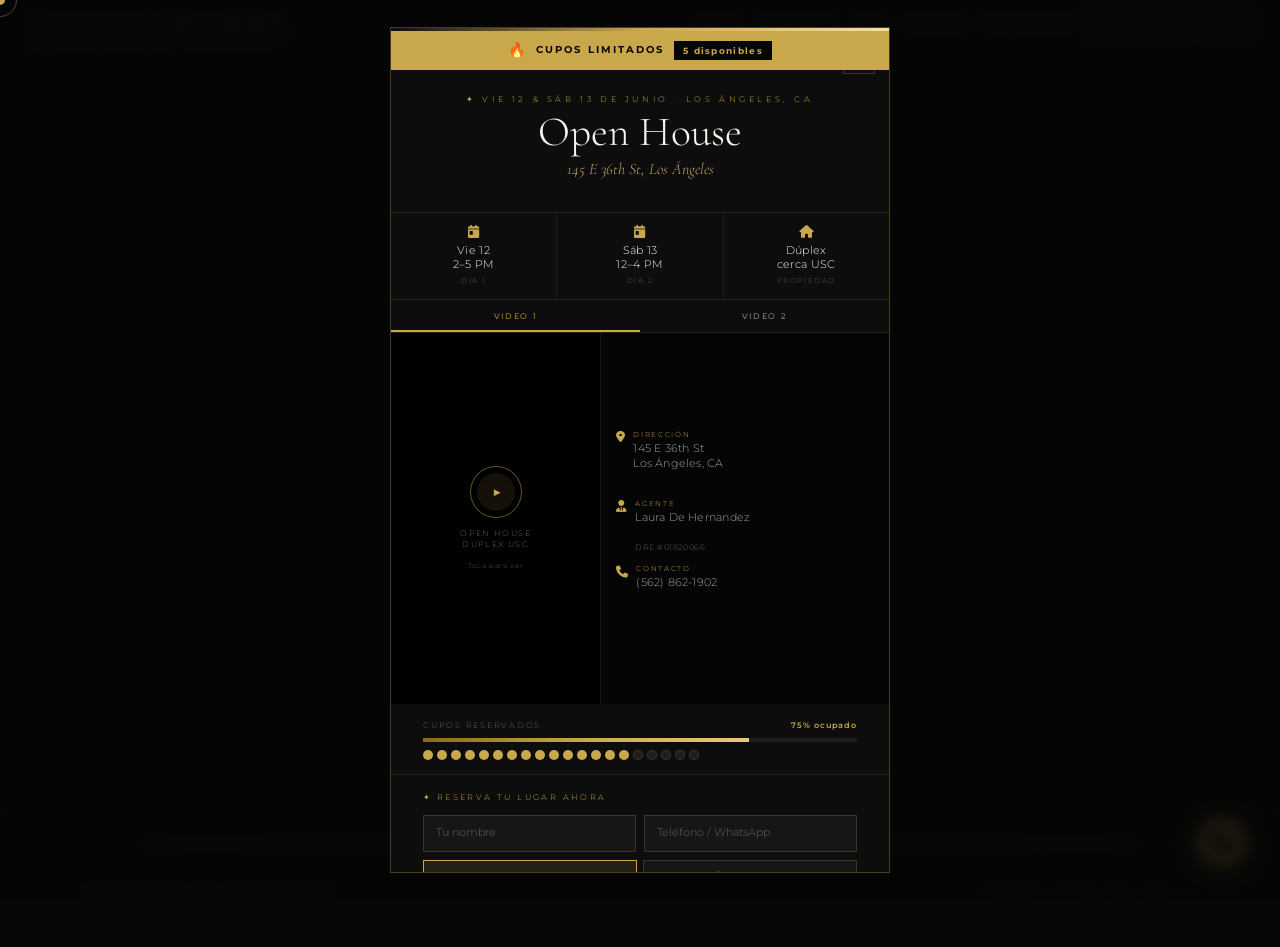
==== commit e81a3177: "OPEN" ====
--- a/property.html
+++ b/property.html
@@ -10,16 +10,64 @@
   <link href="https://fonts.googleapis.com/css2?family=Cormorant+Garamond:ital,wght@0,300;0,400;0,600;1,300;1,400;1,600&family=Montserrat:wght@200;300;400;500;600&display=swap" rel="stylesheet"/>
   <link href="https://cdnjs.cloudflare.com/ajax/libs/font-awesome/6.5.0/css/all.min.css" rel="stylesheet"/>
   <link rel="stylesheet" href="css/style.css"/>
+  <link rel="stylesheet" href="css/property.css"/>
+
+  <style>
+    .lang-toggle {
+      background: transparent;
+      border: 1px solid var(--gold);
+      color: var(--gold);
+      font-family: 'Montserrat', sans-serif;
+      font-size: .65rem;
+      font-weight: 500;
+      letter-spacing: .12em;
+      padding: .28rem .65rem;
+      cursor: pointer;
+      transition: background .25s, color .25s;
+      border-radius: 2px;
+    }
+    .lang-toggle:hover { background: var(--gold); color: var(--bk); }
+
+    /* ── NAVBAR RESPONSIVE — property page ── */
+    .property-page #nav .logo-text     { font-size: 1.55rem; letter-spacing: .1em; }
+    .property-page #nav .logo-brokerage{ font-size: .52rem;  letter-spacing: .12em; }
+    .property-page #nav .nav-ul        { gap: 1.6rem; }
+    .property-page #nav .nav-ul a      { font-size: .62rem;  letter-spacing: .14em; }
+
+    @media (max-width: 1300px) {
+      .property-page #nav                { padding: .6rem 1.8rem; }
+      .property-page #nav .logo-text     { font-size: 1.35rem; }
+      .property-page #nav .logo-brokerage{ font-size: .46rem; letter-spacing: .1em; }
+      .property-page #nav .nav-ul        { gap: 1.2rem; }
+      .property-page #nav .nav-ul a      { font-size: .6rem;  letter-spacing: .12em; }
+    }
+    @media (max-width: 1100px) {
+      .property-page #nav .logo-brokerage{ display: none; }
+      .property-page #nav .logo-text     { font-size: 1.25rem; }
+      .property-page #nav .nav-ul        { gap: 1rem; }
+    }
+    @media (max-width: 900px) {
+      .property-page #nav .nav-ul   { display: none; }
+      .property-page #nav #hbg-btn  { display: flex !important; }
+      .property-page #nav           { padding: .75rem 1.2rem; }
+      .property-page #nav .logo-text     { font-size: 1.45rem; letter-spacing: .08em; }
+      .property-page #nav .logo-brokerage{ display: block; font-size: .44rem; letter-spacing: .08em; }
+    }
+    @media (max-width: 576px) {
+      .property-page #nav           { padding: .65rem .9rem; }
+      .property-page #nav .logo-text     { font-size: 1.2rem;  letter-spacing: .06em; }
+      .property-page #nav .logo-brokerage{ font-size: .4rem;   letter-spacing: .06em; }
+    }
+  </style>
 </head>
 <body class="property-page">
 
 <div id="cur"></div>
 <div id="cur2"></div>
 
-<!-- NAVBAR -->
+<!-- NAVBAR — idéntico al de index.html -->
 <nav id="nav" class="scrolled">
   <a class="nav-logo" href="index.html">
-    <img src="assets/logo.png" alt="Tu Casa con Laura logo" class="logo-img">
     <div class="logo-text-wrap">
       <div class="logo-stars" aria-hidden="true">
         <span class="logo-star"></span>
@@ -27,19 +75,26 @@
         <span class="logo-star"></span>
         <span class="logo-star"></span>
         <span class="logo-star"></span>
+        <span class="logo-star"></span>
+        <span class="logo-star"></span>
+        <span class="logo-star"></span>
+        <span class="logo-star"></span>
+        <span class="logo-star"></span>
         <span class="logo-sparkle"></span>
         <span class="logo-sparkle"></span>
+        <span class="logo-sparkle"></span>
       </div>
       <span class="logo-text">Tu Casa con Laura</span>
-      <span class="logo-sub">Real Estate</span>
+      <span class="logo-brokerage">BigBlock Powerhouse Realty &nbsp;·&nbsp; CA DRE LIC 01291397</span>
     </div>
   </a>
 
   <ul class="nav-ul">
-    <li><a href="index.html#about" data-i18n="nav.about">About</a></li>
+    <li><a href="index.html#about"      data-i18n="nav.about">About</a></li>
     <li><a href="index.html#properties" data-i18n="nav.properties">Properties</a></li>
-    <li><a href="index.html#sold" data-i18n="nav.sold">Sold</a></li>
-    <li><a href="index.html#services" data-i18n="nav.services">Services</a></li>
+    <li><a href="index.html#sold"       data-i18n="nav.sold">Sold</a></li>
+    <li><a href="index.html#services"   data-i18n="nav.services">Services</a></li>
+    <li><a href="index.html#testimonials" data-i18n="nav.testimonials">Testimonials</a></li>
     <li><a href="index.html#contact" class="nav-cta" data-i18n="nav.contact">Contact</a></li>
     <li>
       <button id="langToggle" class="lang-toggle" aria-label="Switch language">
@@ -54,21 +109,25 @@
 <!-- MOBILE MENU -->
 <div id="mob">
   <button id="mob-x" aria-label="Close menu"><i class="fas fa-times"></i></button>
-  <a href="index.html#about" data-i18n="nav.aboutFull">About Laura</a>
-  <a href="index.html#properties" data-i18n="nav.properties">Properties</a>
-  <a href="index.html#sold" data-i18n="nav.sold">Sold</a>
-  <a href="index.html#services" data-i18n="nav.services">Services</a>
-  <a href="index.html#contact" data-i18n="nav.contact">Contact</a>
+  <a href="index.html#about"        data-i18n="nav.aboutFull">About Laura</a>
+  <a href="index.html#properties"   data-i18n="nav.properties">Properties</a>
+  <a href="index.html#sold"         data-i18n="nav.sold">Sold</a>
+  <a href="index.html#services"     data-i18n="nav.services">Services</a>
+  <a href="index.html#testimonials" data-i18n="nav.testimonials">Testimonials</a>
+  <a href="index.html#contact"      data-i18n="nav.contact">Contact</a>
+  <button id="langToggleMob" class="lang-toggle lang-toggle-mob" aria-label="Switch language">
+    <span id="langLabelMob">ES</span>
+  </button>
 </div>
 
-<!-- Property content injected here by property.js -->
+<!-- Property content injected by property.js -->
 <div id="propRoot" style="min-height:80vh;">
   <div class="prop-loading">
     <div class="prop-spinner"></div>
   </div>
 </div>
 
-<!-- FOOTER (minimal) -->
+<!-- FOOTER -->
 <footer style="padding:2rem 0;">
   <div class="container">
     <div class="gold-bar"></div>
@@ -84,219 +143,122 @@
 <script src="https://cdn.jsdelivr.net/npm/bootstrap@5.3.2/dist/js/bootstrap.bundle.min.js"></script>
 <script src="js/properties-data.js"></script>
 
-<!-- ① i18n PRIMERO — llena window.i18n antes de que property.js arranque -->
+<!-- ① i18n PRIMERO -->
 <script>
 (function() {
   const translations = {
     en: {
-      'nav.about':        'About',
-      'nav.aboutFull':    'About Laura',
-      'nav.properties':   'Properties',
-      'nav.sold':         'Sold',
-      'nav.services':     'Services',
-      'nav.contact':      'Contact',
-
-      'prop.backBtn':     '← Back to Properties',
-      'prop.overview':    'Property Overview',
-      'prop.beds':        'Beds',
-      'prop.baths':       'Baths',
-      'prop.sqft':        'Sq Ft',
-      'prop.garage':      'Garage',
-      'prop.yearBuilt':   'Year Built',
-      'prop.lotSize':     'Lot Size',
-      'prop.status':      'Status',
-      'prop.features':    '✦ Features & Highlights',
-      'prop.description': '✦ About This Property',
-      'prop.contact':     'Interested in This Property?',
-      'prop.contactSub':  'Contact Laura for more information or to schedule a showing.',
-      'prop.callBtn':     'Call Laura',
-      'prop.msgBtn':      'Send a Message',
-      'prop.gallery':     'Photo Gallery',
-      'prop.available':   'Available',
-      'prop.sold':        'Sold',
-      'prop.pending':     'Pending',
-
-      'footer.copy': '© 2026 Tu Casa con Laura. All Rights Reserved.',
-      'footer.made': 'Designed for a refined property experience.',
+      'nav.about':'About','nav.aboutFull':'About Laura','nav.properties':'Properties',
+      'nav.sold':'Sold','nav.services':'Services','nav.testimonials':'Testimonials','nav.contact':'Contact',
+      'prop.backBtn':'← Back to Properties','prop.overview':'Property Overview',
+      'prop.beds':'Beds','prop.baths':'Baths','prop.sqft':'Sq Ft','prop.garage':'Garage',
+      'prop.yearBuilt':'Year Built','prop.lotSize':'Lot Size','prop.status':'Status',
+      'prop.features':'✦ Features & Highlights','prop.description':'✦ About This Property',
+      'prop.contact':'Interested in This Property?',
+      'prop.contactSub':'Contact Laura for more information or to schedule a showing.',
+      'prop.callBtn':'Call Laura','prop.msgBtn':'Send a Message','prop.gallery':'Photo Gallery',
+      'prop.available':'Available','prop.sold':'Sold','prop.pending':'Pending',
+      'footer.copy':'© 2026 Tu Casa con Laura. All Rights Reserved.',
+      'footer.made':'Designed for a refined property experience.',
     },
     es: {
-      'nav.about':        'Acerca',
-      'nav.aboutFull':    'Acerca de Laura',
-      'nav.properties':   'Propiedades',
-      'nav.sold':         'Vendidas',
-      'nav.services':     'Servicios',
-      'nav.contact':      'Contacto',
-
-      'prop.backBtn':     '← Volver a Propiedades',
-      'prop.overview':    'Resumen de la Propiedad',
-      'prop.beds':        'Rec.',
-      'prop.baths':       'Baños',
-      'prop.sqft':        'Pies²',
-      'prop.garage':      'Garage',
-      'prop.yearBuilt':   'Año de Construcción',
-      'prop.lotSize':     'Tamaño del Lote',
-      'prop.status':      'Estado',
-      'prop.features':    '✦ Características Destacadas',
-      'prop.description': '✦ Acerca de Esta Propiedad',
-      'prop.contact':     '¿Interesado en Esta Propiedad?',
-      'prop.contactSub':  'Contáctame para obtener más información o programar una visita.',
-      'prop.callBtn':     'Llamar a Laura',
-      'prop.msgBtn':      'Enviar un Mensaje',
-      'prop.gallery':     'Galería de Fotos',
-      'prop.available':   'Disponible',
-      'prop.sold':        'Vendida',
-      'prop.pending':     'Pendiente',
-
-      'footer.copy': '© 2026 Tu Casa con Laura. Todos los Derechos Reservados.',
-      'footer.made': 'Diseñado para una experiencia inmobiliaria refinada.',
+      'nav.about':'Acerca','nav.aboutFull':'Acerca de Laura','nav.properties':'Propiedades',
+      'nav.sold':'Vendidas','nav.services':'Servicios','nav.testimonials':'Testimonios','nav.contact':'Contacto',
+      'prop.backBtn':'← Volver a Propiedades','prop.overview':'Resumen de la Propiedad',
+      'prop.beds':'Rec.','prop.baths':'Baños','prop.sqft':'Pies²','prop.garage':'Garage',
+      'prop.yearBuilt':'Año de Construcción','prop.lotSize':'Tamaño del Lote','prop.status':'Estado',
+      'prop.features':'✦ Características Destacadas','prop.description':'✦ Acerca de Esta Propiedad',
+      'prop.contact':'¿Interesado en Esta Propiedad?',
+      'prop.contactSub':'Contáctame para obtener más información o programar una visita.',
+      'prop.callBtn':'Llamar a Laura','prop.msgBtn':'Enviar un Mensaje','prop.gallery':'Galería de Fotos',
+      'prop.available':'Disponible','prop.sold':'Vendida','prop.pending':'Pendiente',
+      'footer.copy':'© 2026 Tu Casa con Laura. Todos los Derechos Reservados.',
+      'footer.made':'Diseñado para una experiencia inmobiliaria refinada.',
     }
   };
 
   function applyLang(lang) {
     const t = translations[lang] || translations.en;
     document.documentElement.lang = lang;
-
     document.querySelectorAll('[data-i18n]').forEach(el => {
       const key = el.getAttribute('data-i18n');
       if (t[key] !== undefined) el.innerHTML = t[key];
     });
-
-    const lbl = document.getElementById('langLabel');
-    if (lbl) lbl.textContent = lang === 'en' ? 'ES' : 'EN';
-
-    document.title = lang === 'es'
-      ? 'Detalles de Propiedad | Tu Casa con Laura'
-      : 'Property Details | Tu Casa con Laura';
-
+    const lbl  = document.getElementById('langLabel');    if (lbl)  lbl.textContent  = lang === 'en' ? 'ES' : 'EN';
+    const lblM = document.getElementById('langLabelMob'); if (lblM) lblM.textContent = lang === 'en' ? 'ES' : 'EN';
+    document.title = lang === 'es' ? 'Detalles de Propiedad | Tu Casa con Laura' : 'Property Details | Tu Casa con Laura';
     localStorage.setItem('tcl-lang', lang);
     window.__currentLang = lang;
-
-    /* Expose translations so property.js can read them immediately */
     window.i18n     = t;
     window.i18nLang = lang;
-
-    /* If property content is already rendered, re-translate labels */
-    if (typeof window.reApplyPropLabels === 'function') {
-      window.reApplyPropLabels();
-    }
+    if (typeof window.reApplyPropLabels === 'function') window.reApplyPropLabels();
   }
 
   function detectLang() {
     const saved = localStorage.getItem('tcl-lang');
     if (saved && translations[saved]) return saved;
-    const browser = (navigator.language || 'en').toLowerCase();
-    return browser.startsWith('es') ? 'es' : 'en';
+    return (navigator.language || 'en').toLowerCase().startsWith('es') ? 'es' : 'en';
   }
 
   function initToggle() {
-    const btn = document.getElementById('langToggle');
-    if (!btn) return;
-    btn.addEventListener('click', () => {
-      applyLang(window.__currentLang === 'en' ? 'es' : 'en');
-    });
+    const b  = document.getElementById('langToggle');    if (b)  b.addEventListener('click',  () => applyLang(window.__currentLang === 'en' ? 'es' : 'en'));
+    const bm = document.getElementById('langToggleMob'); if (bm) bm.addEventListener('click', () => applyLang(window.__currentLang === 'en' ? 'es' : 'en'));
   }
 
-  /* Run immediately — window.i18n is set BEFORE property.js loads */
   applyLang(detectLang());
-
-  if (document.readyState === 'loading') {
-    document.addEventListener('DOMContentLoaded', initToggle);
-  } else {
-    initToggle();
-  }
+  if (document.readyState === 'loading') document.addEventListener('DOMContentLoaded', initToggle);
+  else initToggle();
 })();
 </script>
 
-<!-- ② property.js DESPUÉS — window.i18n ya existe cuando este script corre -->
+<!-- ② property.js -->
 <script src="js/property.js"></script>
 
-<!-- Lang toggle styles -->
-<style>
-  .lang-toggle {
-    background: transparent;
-    border: 1px solid var(--gold);
-    color: var(--gold);
-    font-family: 'Montserrat', sans-serif;
-    font-size: .65rem;
-    font-weight: 500;
-    letter-spacing: .12em;
-    padding: .28rem .65rem;
-    cursor: pointer;
-    transition: background .25s, color .25s;
-    border-radius: 2px;
-  }
-  .lang-toggle:hover {
-    background: var(--gold);
-    color: var(--bk);
-  }
-</style>
-<!--
-  ╔══════════════════════════════════════════════════════════════╗
-  ║   TU CASA CON LAURA — Open House Popup v3                   ║
-  ║   FIX: video Shorts sin corte, layout 2 columnas            ║
-  ║   Pegar justo antes de </body> en index.html y property.html ║
-  ╚══════════════════════════════════════════════════════════════╝
--->
-
+<!-- ══════════════════════════════════════════════════════════
+     OPEN HOUSE POPUP v4 — Dúplex USC · 145 E 36th St LA
+     ══════════════════════════════════════════════════════════ -->
 <div id="oh-overlay" role="dialog" aria-modal="true" aria-label="Open House – Reserva tu lugar">
   <div id="oh-modal">
-
     <div class="oh-topbar"></div>
     <button id="oh-close" aria-label="Cerrar"><i class="fas fa-times"></i></button>
-
     <div class="oh-urgency">
       <span class="oh-fire">🔥</span>
       <span class="oh-urg-text">Cupos Limitados</span>
       <span class="oh-urg-count" id="ohSpotsLeft">4 disponibles</span>
     </div>
-
     <div class="oh-header">
-      <span class="oh-eyebrow">✦ Este Domingo · Placentia, CA</span>
+      <span class="oh-eyebrow">✦ Vie 12 &amp; Sáb 13 de Junio · Los Ángeles, CA</span>
       <h2 class="oh-title">Open House</h2>
-      <p class="oh-subtitle">619 W Chapman Ave</p>
-    </div>
-
+      <p class="oh-subtitle">145 E 36th St, Los Ángeles</p>
+    </div>
     <div class="oh-datebar">
-      <div class="oh-ditem"><i class="fas fa-calendar-day"></i><span class="oh-dval">Dom 7<br>Junio</span><span class="oh-dlbl">Fecha</span></div>
-      <div class="oh-ditem"><i class="fas fa-clock"></i><span class="oh-dval">12 PM<br>3 PM</span><span class="oh-dlbl">Horario</span></div>
-      <div class="oh-ditem"><i class="fas fa-home"></i><span class="oh-dval">3 Rec<br>2 Baños</span><span class="oh-dlbl">Propiedad</span></div>
-    </div>
-
+      <div class="oh-ditem"><i class="fas fa-calendar-day"></i><span class="oh-dval">Vie 12<br>2–5 PM</span><span class="oh-dlbl">Día 1</span></div>
+      <div class="oh-ditem"><i class="fas fa-calendar-day"></i><span class="oh-dval">Sáb 13<br>12–4 PM</span><span class="oh-dlbl">Día 2</span></div>
+      <div class="oh-ditem"><i class="fas fa-home"></i><span class="oh-dval">Dúplex<br>cerca USC</span><span class="oh-dlbl">Propiedad</span></div>
+    </div>
     <div class="oh-vtabs" role="tablist">
       <button class="oh-vtab active" data-v="0" role="tab">Video 1</button>
       <button class="oh-vtab" data-v="1" role="tab">Video 2</button>
     </div>
-
-    <!-- VIDEO + INFO: 2 columnas -->
     <div class="oh-vid-section">
       <div class="oh-vid-col" id="ohVidCol">
         <div class="oh-vidph active" id="ohPh0">
           <div class="oh-play-ring"><div class="oh-play-inner"></div></div>
-          <span class="oh-vl">Open House<br>Placentia</span>
+          <span class="oh-vl">Open House<br>Dúplex USC</span>
           <span class="oh-vtap">Toca para ver</span>
         </div>
         <div class="oh-vidph" id="ohPh1">
           <div class="oh-play-ring"><div class="oh-play-inner"></div></div>
-          <span class="oh-vl">3 Rec · 2 Baños<br>Garaje 2 autos</span>
+          <span class="oh-vl">Recorrido<br>145 E 36th St</span>
           <span class="oh-vtap">Toca para ver</span>
         </div>
       </div>
       <div class="oh-vid-info">
-        <div class="oh-vi-row">
-          <i class="fas fa-map-marker-alt"></i>
-          <div><p class="oh-vi-lbl">Dirección</p><p class="oh-vi-val">619 W Chapman Ave<br>Placentia, CA</p></div>
-        </div>
-        <div class="oh-vi-row">
-          <i class="fas fa-user-tie"></i>
-          <div><p class="oh-vi-lbl">Agente</p><p class="oh-vi-val">Laura De Hernandez</p><span class="oh-vi-dre">DRE #01820066</span></div>
-        </div>
-        <div class="oh-vi-row">
-          <i class="fas fa-phone"></i>
-          <div><p class="oh-vi-lbl">Contacto</p><p class="oh-vi-val">(562) 862-1902</p></div>
-        </div>
-      </div>
-    </div>
-
+        <div class="oh-vi-row"><i class="fas fa-map-marker-alt"></i><div><p class="oh-vi-lbl">Dirección</p><p class="oh-vi-val">145 E 36th St<br>Los Ángeles, CA</p></div></div>
+        <div class="oh-vi-row"><i class="fas fa-user-tie"></i><div><p class="oh-vi-lbl">Agente</p><p class="oh-vi-val">Laura De Hernandez</p><span class="oh-vi-dre">DRE #01820066</span></div></div>
+        <div class="oh-vi-row"><i class="fas fa-phone"></i><div><p class="oh-vi-lbl">Contacto</p><p class="oh-vi-val">(562) 862-1902</p></div></div>
+      </div>
+    </div>
     <div class="oh-spots">
       <div class="oh-spots-head">
         <span class="oh-spots-lbl">Cupos reservados</span>
@@ -305,138 +267,79 @@
       <div class="oh-spots-bar"><div class="oh-spots-fill" id="ohFill" style="width:74%"></div></div>
       <div class="oh-dots" id="ohDots"></div>
     </div>
-
     <div class="oh-form" id="ohForm">
       <p class="oh-form-title">✦ Reserva tu lugar ahora</p>
       <div class="oh-row">
-        <input class="oh-inp" id="ohName" type="text" placeholder="Tu nombre" autocomplete="off"/>
-        <input class="oh-inp" id="ohPhone" type="tel" placeholder="Teléfono / WhatsApp" autocomplete="off"/>
-      </div>
-      <button class="oh-cta" id="ohReserve">
-        <i class="fas fa-check-circle"></i>
-        Reservar mi lugar — Es Gratis
-      </button>
+        <input class="oh-inp" id="ohName"  type="text" placeholder="Tu nombre"             autocomplete="off"/>
+        <input class="oh-inp" id="ohPhone" type="tel"  placeholder="Teléfono / WhatsApp"   autocomplete="off"/>
+      </div>
+      <div class="oh-day-sel">
+        <button class="oh-day-btn active" data-day="0" type="button">Vie 12 · 2–5 PM</button>
+        <button class="oh-day-btn"        data-day="1" type="button">Sáb 13 · 12–4 PM</button>
+      </div>
+      <button class="oh-cta" id="ohReserve"><i class="fas fa-check-circle"></i> Reservar mi lugar — Es Gratis</button>
       <button class="oh-skip" id="ohSkip">No gracias, veré después</button>
     </div>
-
     <div class="oh-success" id="ohSuccess">
       <div class="oh-s-ring"><i class="fas fa-check"></i></div>
       <p class="oh-s-title">¡Reserva Confirmada!</p>
-      <p class="oh-s-sub">Te esperamos este <strong>domingo 7 de junio</strong><br>de 12:00 PM a 3:00 PM</p>
-      <p class="oh-s-addr"><i class="fas fa-map-marker-alt"></i> 619 W Chapman Ave, Placentia CA</p>
+      <p class="oh-s-sub" id="ohSuccessSub">Te esperamos este <strong>Viernes 12 de junio</strong><br>de 2:00 PM a 5:00 PM</p>
+      <p class="oh-s-addr"><i class="fas fa-map-marker-alt"></i> 145 E 36th St, Los Ángeles CA</p>
       <a href="tel:+15628621902" class="oh-call-btn"><i class="fas fa-phone"></i>(562) 862-1902</a>
     </div>
-
     <p class="oh-note">¡Te esperamos para mostrarte tu próximo hogar!</p>
   </div>
 </div>
 
 <style>
-#oh-overlay{
-  position:fixed;inset:0;z-index:99990;
-  background:rgba(6,6,6,.9);
-  backdrop-filter:blur(6px);-webkit-backdrop-filter:blur(6px);
-  display:flex;align-items:center;justify-content:center;padding:1rem;
-  opacity:0;visibility:hidden;
-  transition:opacity .45s ease,visibility .45s ease;
-}
+#oh-overlay{position:fixed;inset:0;z-index:99990;background:rgba(6,6,6,.9);backdrop-filter:blur(6px);-webkit-backdrop-filter:blur(6px);display:flex;align-items:center;justify-content:center;padding:1rem;opacity:0;visibility:hidden;transition:opacity .45s ease,visibility .45s ease;}
 #oh-overlay.visible{opacity:1;visibility:visible;}
-
-#oh-modal{
-  position:relative;background:var(--bk2,#0D0D0D);
-  border:1px solid rgba(201,168,76,.3);
-  width:100%;max-width:500px;
-  max-height:94vh;overflow-y:auto;overflow-x:hidden;
-  scrollbar-width:thin;scrollbar-color:var(--gold,#C9A84C) transparent;
-  transform:translateY(20px) scale(.97);
-  transition:transform .45s cubic-bezier(.25,.46,.45,.94);
-}
+#oh-modal{position:relative;background:var(--bk2,#0D0D0D);border:1px solid rgba(201,168,76,.3);width:100%;max-width:500px;max-height:94vh;overflow-y:auto;overflow-x:hidden;scrollbar-width:thin;scrollbar-color:var(--gold,#C9A84C) transparent;transform:translateY(20px) scale(.97);transition:transform .45s cubic-bezier(.25,.46,.45,.94);}
 #oh-overlay.visible #oh-modal{transform:translateY(0) scale(1);}
 #oh-modal::-webkit-scrollbar{width:3px;}
 #oh-modal::-webkit-scrollbar-thumb{background:var(--gold,#C9A84C);}
-
-.oh-topbar{
-  height:3px;
-  background:linear-gradient(90deg,transparent,var(--gold,#C9A84C) 25%,var(--gold-xl,#F5E0A0) 50%,var(--gold,#C9A84C) 75%,transparent);
-  background-size:200% 100%;
-  animation:oh-shimmer 2.5s ease-in-out infinite;
-}
+.oh-topbar{height:3px;background:linear-gradient(90deg,transparent,var(--gold,#C9A84C) 25%,var(--gold-xl,#F5E0A0) 50%,var(--gold,#C9A84C) 75%,transparent);background-size:200% 100%;animation:oh-shimmer 2.5s ease-in-out infinite;}
 @keyframes oh-shimmer{0%{background-position:200% 0}100%{background-position:-200% 0}}
-
-#oh-close{
-  position:absolute;top:.9rem;right:.9rem;
-  background:transparent;border:1px solid rgba(201,168,76,.28);
-  color:var(--gold,#C9A84C);width:32px;height:32px;cursor:pointer;
-  display:flex;align-items:center;justify-content:center;font-size:.8rem;
-  transition:background .2s,color .2s;z-index:10;
-}
+#oh-close{position:absolute;top:.9rem;right:.9rem;background:transparent;border:1px solid rgba(201,168,76,.28);color:var(--gold,#C9A84C);width:32px;height:32px;cursor:pointer;display:flex;align-items:center;justify-content:center;font-size:.8rem;transition:background .2s,color .2s;z-index:10;}
 #oh-close:hover{background:var(--gold,#C9A84C);color:var(--bk,#060606);}
-
-.oh-urgency{
-  background:var(--gold,#C9A84C);padding:.55rem 2rem;
-  display:flex;align-items:center;justify-content:center;gap:.6rem;
-  animation:oh-pbar 2s ease-in-out infinite;
-}
+.oh-urgency{background:var(--gold,#C9A84C);padding:.55rem 2rem;display:flex;align-items:center;justify-content:center;gap:.6rem;animation:oh-pbar 2s ease-in-out infinite;}
 @keyframes oh-pbar{0%,100%{opacity:1}50%{opacity:.85}}
 .oh-fire{font-size:.9rem;}
 .oh-urg-text{font-size:.6rem;letter-spacing:.22em;text-transform:uppercase;color:var(--bk,#060606);font-weight:700;font-family:'Montserrat',sans-serif;}
 .oh-urg-count{background:var(--bk,#060606);color:var(--gold,#C9A84C);font-size:.58rem;letter-spacing:.14em;font-weight:700;padding:.18rem .55rem;font-family:'Montserrat',sans-serif;}
-
 .oh-header{padding:1.4rem 2rem .9rem;text-align:center;}
 .oh-eyebrow{display:block;font-size:.5rem;letter-spacing:.45em;text-transform:uppercase;color:var(--gold,#C9A84C);margin-bottom:.45rem;font-family:'Montserrat',sans-serif;}
 .oh-title{font-family:'Cormorant Garamond',Georgia,serif;font-size:clamp(1.9rem,5vw,2.6rem);font-weight:300;color:var(--wh,#F8F5EE);line-height:1;margin-bottom:.25rem;}
 .oh-subtitle{font-family:'Cormorant Garamond',Georgia,serif;font-style:italic;font-size:1rem;color:rgba(232,201,122,.8);}
-
 .oh-datebar{display:flex;border-top:1px solid rgba(201,168,76,.14);border-bottom:1px solid rgba(201,168,76,.14);}
 .oh-ditem{flex:1;padding:.8rem .4rem;display:flex;flex-direction:column;align-items:center;gap:.28rem;border-right:1px solid rgba(201,168,76,.1);}
 .oh-ditem:last-child{border-right:none;}
 .oh-ditem i{color:var(--gold,#C9A84C);font-size:.8rem;}
 .oh-dval{font-size:.68rem;color:var(--wh,#F8F5EE);letter-spacing:.03em;text-align:center;line-height:1.3;font-family:'Montserrat',sans-serif;}
 .oh-dlbl{font-size:.44rem;letter-spacing:.22em;text-transform:uppercase;color:var(--wh3,rgba(248,245,238,.3));font-family:'Montserrat',sans-serif;}
-
 .oh-vtabs{display:flex;border-bottom:1px solid rgba(201,168,76,.12);}
 .oh-vtab{flex:1;background:transparent;border:none;color:var(--wh2,rgba(248,245,238,.45));font-family:'Montserrat',sans-serif;font-size:.52rem;letter-spacing:.2em;text-transform:uppercase;padding:.6rem;cursor:pointer;transition:color .2s,background .2s;position:relative;}
 .oh-vtab::after{content:'';position:absolute;bottom:0;left:0;right:0;height:2px;background:var(--gold,#C9A84C);transform:scaleX(0);transition:transform .3s;}
 .oh-vtab.active{color:var(--gold,#C9A84C);}
 .oh-vtab.active::after{transform:scaleX(1);}
 .oh-vtab:hover{background:rgba(201,168,76,.05);color:var(--gold,#C9A84C);}
-
-/* ── VIDEO FIX: layout 2 col, proporción 9/16 sin corte ── */
 .oh-vid-section{display:flex;align-items:stretch;background:#050505;}
-
-.oh-vid-col{
-  flex:0 0 42%;
-  position:relative;
-  background:#000;
-  aspect-ratio:9/16;   /* proporción real Shorts */
-  cursor:pointer;
-  overflow:hidden;
-}
-.oh-vid-col iframe{
-  position:absolute;inset:0;
-  width:100%;height:100%;
-  border:none;
-}
-.oh-vidph{
-  position:absolute;inset:0;
-  display:none;flex-direction:column;align-items:center;justify-content:center;gap:.6rem;
-}
+.oh-vid-col{flex:0 0 42%;position:relative;background:#000;aspect-ratio:9/16;cursor:pointer;overflow:hidden;}
+.oh-vid-col iframe{position:absolute;inset:0;width:100%;height:100%;border:none;}
+.oh-vidph{position:absolute;inset:0;display:none;flex-direction:column;align-items:center;justify-content:center;gap:.6rem;}
 .oh-vidph.active{display:flex;}
-
 .oh-play-ring{width:52px;height:52px;border-radius:50%;border:1.5px solid rgba(201,168,76,.5);display:flex;align-items:center;justify-content:center;animation:oh-rpulse 2.2s ease-in-out infinite;}
 @keyframes oh-rpulse{0%,100%{border-color:rgba(201,168,76,.5)}50%{border-color:var(--gold,#C9A84C)}}
 .oh-play-inner{width:38px;height:38px;border-radius:50%;background:rgba(201,168,76,.1);display:flex;align-items:center;justify-content:center;}
 .oh-play-inner::after{content:'▶';color:var(--gold,#C9A84C);font-size:1rem;margin-left:3px;}
 .oh-vl{font-size:.48rem;letter-spacing:.18em;text-transform:uppercase;color:rgba(248,245,238,.4);text-align:center;padding:0 .5rem;font-family:'Montserrat',sans-serif;}
 .oh-vtap{font-size:.42rem;letter-spacing:.1em;color:rgba(201,168,76,.5);font-family:'Montserrat',sans-serif;}
-
 .oh-vid-info{flex:1;display:flex;flex-direction:column;justify-content:center;padding:.9rem;gap:.7rem;border-left:1px solid rgba(201,168,76,.1);}
 .oh-vi-row{display:flex;align-items:flex-start;gap:.55rem;}
 .oh-vi-row i{color:var(--gold,#C9A84C);font-size:.75rem;flex-shrink:0;margin-top:.1rem;}
 .oh-vi-lbl{font-size:.44rem;letter-spacing:.24em;text-transform:uppercase;color:var(--gold,#C9A84C);margin-bottom:.1rem;font-family:'Montserrat',sans-serif;}
 .oh-vi-val{font-size:.66rem;color:var(--wh2,rgba(248,245,238,.65));letter-spacing:.02em;line-height:1.4;font-family:'Montserrat',sans-serif;}
 .oh-vi-dre{font-size:.48rem;color:var(--wh3,rgba(248,245,238,.25));letter-spacing:.06em;display:block;margin-top:.08rem;font-family:'Montserrat',sans-serif;}
-
 .oh-spots{padding:.9rem 2rem;border-bottom:1px solid rgba(201,168,76,.1);}
 .oh-spots-head{display:flex;justify-content:space-between;align-items:center;margin-bottom:.45rem;}
 .oh-spots-lbl{font-size:.5rem;letter-spacing:.22em;text-transform:uppercase;color:var(--wh3,rgba(248,245,238,.3));font-family:'Montserrat',sans-serif;}
@@ -447,30 +350,22 @@
 .oh-dot{width:10px;height:10px;border-radius:50%;}
 .oh-dot.taken{background:var(--gold,#C9A84C);}
 .oh-dot.free{background:rgba(255,255,255,.07);border:1px solid rgba(201,168,76,.18);}
-
 .oh-form{padding:1rem 2rem .9rem;}
 .oh-form-title{font-size:.5rem;letter-spacing:.3em;text-transform:uppercase;color:var(--gold,#C9A84C);margin-bottom:.7rem;font-family:'Montserrat',sans-serif;}
 .oh-row{display:flex;gap:.45rem;margin-bottom:.5rem;}
 .oh-inp{flex:1;background:rgba(255,255,255,.04);border:1px solid rgba(201,168,76,.2);color:var(--wh,#F8F5EE);font-family:'Montserrat',sans-serif;font-size:.66rem;padding:.6rem .75rem;outline:none;transition:border-color .2s;min-width:0;}
 .oh-inp::placeholder{color:rgba(248,245,238,.25);}
 .oh-inp:focus{border-color:rgba(201,168,76,.6);}
-
-.oh-cta{
-  width:100%;background:var(--gold,#C9A84C);border:none;color:var(--bk,#060606);
-  font-family:'Montserrat',sans-serif;font-size:.66rem;font-weight:700;letter-spacing:.24em;text-transform:uppercase;
-  padding:.95rem 1.2rem;cursor:pointer;
-  display:flex;align-items:center;justify-content:center;gap:.55rem;
-  transition:background .25s,transform .15s;
-  position:relative;overflow:hidden;margin-bottom:.45rem;
-}
+.oh-day-sel{display:flex;gap:.4rem;margin-bottom:.65rem;}
+.oh-day-btn{flex:1;background:rgba(255,255,255,.04);border:1px solid rgba(201,168,76,.2);color:var(--wh2,rgba(248,245,238,.5));font-family:'Montserrat',sans-serif;font-size:.52rem;letter-spacing:.12em;text-transform:uppercase;padding:.55rem .4rem;cursor:pointer;transition:all .2s;}
+.oh-day-btn.active{background:rgba(201,168,76,.12);border-color:var(--gold,#C9A84C);color:var(--gold,#C9A84C);}
+.oh-day-btn:hover{border-color:rgba(201,168,76,.5);color:var(--wh,#F8F5EE);}
+.oh-cta{width:100%;background:var(--gold,#C9A84C);border:none;color:var(--bk,#060606);font-family:'Montserrat',sans-serif;font-size:.66rem;font-weight:700;letter-spacing:.24em;text-transform:uppercase;padding:.95rem 1.2rem;cursor:pointer;display:flex;align-items:center;justify-content:center;gap:.55rem;transition:background .25s,transform .15s;position:relative;overflow:hidden;margin-bottom:.45rem;}
 .oh-cta::before{content:'';position:absolute;inset:0;background:linear-gradient(90deg,transparent,rgba(255,255,255,.2),transparent);transform:translateX(-100%);animation:oh-shine 2.8s ease-in-out infinite 1s;}
 @keyframes oh-shine{0%{transform:translateX(-100%)}30%{transform:translateX(100%)}100%{transform:translateX(100%)}}
 .oh-cta:hover{background:var(--gold-l,#E8C97A);transform:translateY(-1px);}
-.oh-cta:active{transform:translateY(0);}
-
 .oh-skip{width:100%;background:transparent;border:none;color:var(--wh3,rgba(248,245,238,.25));font-family:'Montserrat',sans-serif;font-size:.5rem;letter-spacing:.16em;padding:.35rem;cursor:pointer;text-transform:uppercase;transition:color .2s;}
 .oh-skip:hover{color:var(--wh2,rgba(248,245,238,.5));}
-
 .oh-success{display:none;flex-direction:column;align-items:center;justify-content:center;padding:2.2rem 2rem;text-align:center;gap:.9rem;}
 .oh-s-ring{width:60px;height:60px;border-radius:50%;border:1.5px solid var(--gold,#C9A84C);display:flex;align-items:center;justify-content:center;animation:oh-spop .5s ease-out;}
 @keyframes oh-spop{from{transform:scale(.6);opacity:0}to{transform:scale(1);opacity:1}}
@@ -481,38 +376,33 @@
 .oh-s-addr{font-size:.56rem;letter-spacing:.12em;text-transform:uppercase;color:var(--gold,#C9A84C);font-family:'Montserrat',sans-serif;}
 .oh-call-btn{display:inline-flex;align-items:center;gap:.45rem;background:var(--gold,#C9A84C);color:var(--bk,#060606);font-family:'Montserrat',sans-serif;font-size:.58rem;font-weight:700;letter-spacing:.2em;text-transform:uppercase;padding:.7rem 1.4rem;text-decoration:none;margin-top:.3rem;transition:background .2s;}
 .oh-call-btn:hover{background:var(--gold-l,#E8C97A);color:var(--bk,#060606);}
-
 .oh-note{text-align:center;font-size:.5rem;letter-spacing:.08em;color:var(--wh3,rgba(248,245,238,.2));padding:.35rem 2rem 1.3rem;font-family:'Montserrat',sans-serif;}
-
-/* ── RESPONSIVE ── */
 @media(max-width:540px){
   #oh-modal{border-left:none;border-right:none;}
   .oh-vid-section{flex-direction:column;}
-  .oh-vid-col{
-    flex:none;
-    width:100%;
-    /* En móvil columna: el video se muestra completo en su totalidad */
-    aspect-ratio:9/16;
-    max-height:72vw;  /* limita altura total en pantallas muy altas */
-  }
+  .oh-vid-col{flex:none;width:100%;aspect-ratio:9/16;max-height:72vw;}
   .oh-vid-info{border-left:none;border-top:1px solid rgba(201,168,76,.1);flex-direction:row;flex-wrap:wrap;gap:.5rem;padding:.75rem 1rem;}
   .oh-vi-row{flex:1;min-width:44%;}
   .oh-header{padding:1.2rem 1.2rem .7rem;}
   .oh-spots,.oh-form{padding-left:1.2rem;padding-right:1.2rem;}
   .oh-row{flex-direction:column;}
   .oh-inp{width:100%;}
+  .oh-day-sel{flex-direction:column;}
 }
 </style>
 
 <script>
 (function(){
-  var TOTAL=20,TAKEN=15,curVid=0;
-  var STORAGE_KEY='tcl-oh-v3';
+  var TOTAL=20,TAKEN=15,curVid=0,curDay=0;
+  var STORAGE_KEY='tcl-oh-v4';
+  var DAYS=[
+    {label:'Viernes 12 de junio',hours:'2:00 PM – 5:00 PM'},
+    {label:'Sábado 13 de junio', hours:'12:00 PM – 4:00 PM'}
+  ];
   var srcs=[
-    'https://www.youtube.com/embed/laT5XwRhdhY?autoplay=1&mute=1&loop=1&playlist=laT5XwRhdhY&rel=0&modestbranding=1',
-    'https://www.youtube.com/embed/iJvW5mCIozA?rel=0&modestbranding=1'
+    'https://www.youtube.com/embed/deh2aqeSToU?autoplay=1&mute=1&loop=1&playlist=deh2aqeSToU&rel=0&modestbranding=1',
+    'https://www.youtube.com/embed/J7yFJ2hIbBQ?rel=0&modestbranding=1'
   ];
-
   var overlay=document.getElementById('oh-overlay');
   var closeBtn=document.getElementById('oh-close');
   var skipBtn=document.getElementById('ohSkip');
@@ -522,94 +412,37 @@
   var vidCol=document.getElementById('ohVidCol');
   var tabs=document.querySelectorAll('.oh-vtab');
   var dotsEl=document.getElementById('ohDots');
-
-  function buildDots(){
-    dotsEl.innerHTML='';
-    for(var i=0;i<TOTAL;i++){var d=document.createElement('div');d.className='oh-dot '+(i<TAKEN?'taken':'free');dotsEl.appendChild(d);}
-  }
-  function updSpots(){
-    var free=TOTAL-TAKEN;
-    document.getElementById('ohSpotsLeft').textContent=free+' disponible'+(free!==1?'s':'');
-    var p=Math.round(TAKEN/TOTAL*100);
-    document.getElementById('ohPct').textContent=p+'% ocupado';
-    document.getElementById('ohFill').style.width=p+'%';
-    buildDots();
-  }
+  var dayBtns=document.querySelectorAll('.oh-day-btn');
+
+  function buildDots(){dotsEl.innerHTML='';for(var i=0;i<TOTAL;i++){var d=document.createElement('div');d.className='oh-dot '+(i<TAKEN?'taken':'free');dotsEl.appendChild(d);}}
+  function updSpots(){var free=TOTAL-TAKEN;document.getElementById('ohSpotsLeft').textContent=free+' disponible'+(free!==1?'s':'');var p=Math.round(TAKEN/TOTAL*100);document.getElementById('ohPct').textContent=p+'% ocupado';document.getElementById('ohFill').style.width=p+'%';buildDots();}
   updSpots();
 
-  tabs.forEach(function(tab){
-    tab.addEventListener('click',function(){
-      var idx=parseInt(this.dataset.v);
-      tabs.forEach(function(t){t.classList.remove('active');});
-      this.classList.add('active');
-      document.getElementById('ohPh0').classList.toggle('active',idx===0);
-      document.getElementById('ohPh1').classList.toggle('active',idx===1);
-      vidCol.querySelectorAll('iframe').forEach(function(f){f.remove();});
-      curVid=idx;
-    });
-  });
-
-  vidCol.addEventListener('click',function(){
-    if(vidCol.querySelector('iframe'))return;
-    document.getElementById('ohPh0').classList.remove('active');
-    document.getElementById('ohPh1').classList.remove('active');
-    var f=document.createElement('iframe');
-    f.src=srcs[curVid];
-    f.setAttribute('allowfullscreen','');
-    f.setAttribute('allow','autoplay; encrypted-media');
-    f.style.cssText='position:absolute;inset:0;width:100%;height:100%;border:none;';
-    vidCol.appendChild(f);
-  });
+  dayBtns.forEach(function(btn){btn.addEventListener('click',function(){curDay=parseInt(this.dataset.day);dayBtns.forEach(function(b){b.classList.remove('active');});this.classList.add('active');});});
+
+  tabs.forEach(function(tab){tab.addEventListener('click',function(){var idx=parseInt(this.dataset.v);tabs.forEach(function(t){t.classList.remove('active');});this.classList.add('active');document.getElementById('ohPh0').classList.toggle('active',idx===0);document.getElementById('ohPh1').classList.toggle('active',idx===1);vidCol.querySelectorAll('iframe').forEach(function(f){f.remove();});curVid=idx;});});
+
+  vidCol.addEventListener('click',function(){if(vidCol.querySelector('iframe'))return;document.getElementById('ohPh0').classList.remove('active');document.getElementById('ohPh1').classList.remove('active');var f=document.createElement('iframe');f.src=srcs[curVid];f.setAttribute('allowfullscreen','');f.setAttribute('allow','autoplay; encrypted-media');f.style.cssText='position:absolute;inset:0;width:100%;height:100%;border:none;';vidCol.appendChild(f);});
 
   resBtn.addEventListener('click',function(){
     var n=document.getElementById('ohName').value.trim();
     var p=document.getElementById('ohPhone').value.trim();
-    if(!n||!p){
-      ['ohName','ohPhone'].forEach(function(id){
-        var e=document.getElementById(id);
-        e.style.borderColor='rgba(201,168,76,.8)';
-        setTimeout(function(){e.style.borderColor='rgba(201,168,76,.2)';},1500);
-      });
-      return;
-    }
-
-    /* Abrir WhatsApp con mensaje pre-llenado */
-    var msg='Hola Laura! Me gustaría reservar mi lugar para el Open House.\n\n'
-          +'*Mis datos:*\n'
-          +'Nombre: '+n+'\n'
-          +'Teléfono: '+p+'\n\n'
-          +'*Propiedad:* 619 W Chapman Ave, Placentia, CA\n'
-          +'*Fecha:* Domingo 7 de Junio\n'
-          +'*Hora:* 12:00 PM – 3:00 PM\n\n'
-          +'¡Espero confirmar mi asistencia!';
-    var waURL='https://wa.me/15628621902?text='+encodeURIComponent(msg);
-    window.open(waURL,'_blank');
-
-    formEl.style.display='none';
-    successEl.style.display='flex';
-    TAKEN=Math.min(TAKEN+1,TOTAL);
-    updSpots();
-    sessionStorage.setItem(STORAGE_KEY,'reserved');
+    if(!n||!p){['ohName','ohPhone'].forEach(function(id){var e=document.getElementById(id);e.style.borderColor='rgba(201,168,76,.8)';setTimeout(function(){e.style.borderColor='rgba(201,168,76,.2)';},1500);});return;}
+    var day=DAYS[curDay];
+    var msg='Hola Laura! Me gustaría reservar mi lugar para el Open House.\n\n*Mis datos:*\nNombre: '+n+'\nTeléfono: '+p+'\n\n*Propiedad:* 145 E 36th St, Los Ángeles, CA (Dúplex cerca de USC)\n*Fecha:* '+day.label+'\n*Hora:* '+day.hours+'\n\n¡Espero confirmar mi asistencia!';
+    window.open('https://wa.me/15628621902?text='+encodeURIComponent(msg),'_blank');
+    document.getElementById('ohSuccessSub').innerHTML='Te esperamos este <strong>'+day.label+'</strong><br>de '+day.hours;
+    formEl.style.display='none';successEl.style.display='flex';
+    TAKEN=Math.min(TAKEN+1,TOTAL);updSpots();sessionStorage.setItem(STORAGE_KEY,'reserved');
   });
 
-  function closePopup(){
-    overlay.classList.remove('visible');
-    document.body.style.overflow='';
-    vidCol.querySelectorAll('iframe').forEach(function(f){f.src=f.src;});
-    if(!sessionStorage.getItem(STORAGE_KEY)) sessionStorage.setItem(STORAGE_KEY,'dismissed');
-  }
-
+  function closePopup(){overlay.classList.remove('visible');document.body.style.overflow='';vidCol.querySelectorAll('iframe').forEach(function(f){f.src=f.src;});if(!sessionStorage.getItem(STORAGE_KEY))sessionStorage.setItem(STORAGE_KEY,'dismissed');}
   closeBtn.addEventListener('click',closePopup);
   skipBtn.addEventListener('click',closePopup);
   overlay.addEventListener('click',function(e){if(e.target===overlay)closePopup();});
   document.addEventListener('keydown',function(e){if(e.key==='Escape'&&overlay.classList.contains('visible'))closePopup();});
 
-  if(!sessionStorage.getItem(STORAGE_KEY)){
-    setTimeout(function(){
-      overlay.classList.add('visible');
-      document.body.style.overflow='hidden';
-    },1200);
-  }
+  if(!sessionStorage.getItem(STORAGE_KEY)){setTimeout(function(){overlay.classList.add('visible');document.body.style.overflow='hidden';},1200);}
 })();
 </script>
 </body>
--- a/css/property.css
+++ b/css/property.css
@@ -0,0 +1,305 @@
+/* ═══════════════════════════════════════════════════
+   CALIFORNIA VILLAS — property.css
+   ═══════════════════════════════════════════════════ */
+
+/* ── BACK BUTTON ────────────────────────────────────── */
+.prop-back {
+  padding: 7.5rem 2rem 0;
+  max-width: 1400px;
+  margin: 0 auto;
+}
+.back-link {
+  color: var(--gold);
+  text-decoration: none;
+  font-size: .68rem;
+  letter-spacing: .2em;
+  text-transform: uppercase;
+  transition: opacity .25s;
+  display: inline-flex;
+  align-items: center;
+}
+.back-link:hover { opacity: .65; color: var(--gold); }
+
+/* ── LOADING ─────────────────────────────────────────── */
+.prop-loading {
+  display: flex;
+  justify-content: center;
+  align-items: center;
+  min-height: 60vh;
+}
+.prop-spinner {
+  width: 44px; height: 44px;
+  border: 2px solid rgba(201,168,76,.2);
+  border-top-color: var(--gold);
+  border-radius: 50%;
+  animation: spin .8s linear infinite;
+}
+@keyframes spin { to { transform: rotate(360deg); } }
+
+/* ── MAIN LAYOUT ─────────────────────────────────────── */
+.prop-detail {
+  max-width: 1400px;
+  margin: 0 auto;
+  padding: 2.5rem 2rem 5rem;
+}
+
+/* ── CAROUSEL ────────────────────────────────────────── */
+.carousel-wrap {
+  position: relative;
+  /* Dark background so letterbox/pillarbox areas look intentional */
+  background: #0a0a0a;
+  overflow: hidden;
+  aspect-ratio: 16/9;
+  max-height: 680px;
+  /* Subtle gold border to frame the image area */
+  border: 1px solid rgba(201,168,76,.12);
+}
+
+.carousel-track {
+  display: flex;
+  height: 100%;
+  transition: transform .6s cubic-bezier(.25,.46,.45,.94);
+}
+
+.carousel-slide {
+  min-width: 100%;
+  height: 100%;
+  position: relative;
+  overflow: hidden;
+  display: flex;
+  align-items: center;
+  justify-content: center;
+  background: #0a0a0a;
+}
+
+/* ── KEY FIX: contain so images are never cropped ── */
+.carousel-slide img {
+  width: 100%;
+  height: 100%;
+  object-fit: contain;   /* show full image, no cropping */
+  display: block;
+}
+
+/* Videos keep cover — they're usually landscape and look better full */
+.carousel-slide video {
+  width: 100%;
+  height: 100%;
+  object-fit: cover;
+  display: block;
+}
+
+/* Arrows */
+.car-arrow {
+  position: absolute;
+  top: 50%;
+  transform: translateY(-50%);
+  z-index: 10;
+  background: rgba(8,8,8,.72);
+  border: 1px solid rgba(201,168,76,.4);
+  color: var(--gold);
+  width: 48px; height: 48px;
+  display: flex; align-items: center; justify-content: center;
+  cursor: pointer;
+  transition: background .28s, border-color .28s;
+  backdrop-filter: blur(8px);
+}
+.car-arrow:hover { background: var(--gold); color: var(--bk); border-color: var(--gold); }
+.car-prev { left: 1.2rem; }
+.car-next { right: 1.2rem; }
+
+/* Caption */
+.car-caption {
+  position: absolute;
+  bottom: 0; left: 0; right: 0;
+  padding: .6rem 1.2rem;
+  background: linear-gradient(0deg, rgba(8,8,8,.85) 0%, transparent 100%);
+  font-size: .62rem;
+  letter-spacing: .18em;
+  color: var(--wh2);
+  text-transform: uppercase;
+}
+
+/* Counter */
+.car-counter {
+  position: absolute;
+  top: 1rem; right: 1.2rem;
+  font-size: .6rem;
+  letter-spacing: .22em;
+  color: var(--gold);
+  background: rgba(8,8,8,.7);
+  padding: .3rem .7rem;
+  backdrop-filter: blur(6px);
+  border: 1px solid rgba(201,168,76,.2);
+}
+
+/* ── THUMBNAILS ──────────────────────────────────────── */
+.car-thumbs {
+  display: flex;
+  gap: 4px;
+  margin-top: 4px;
+}
+.car-thumb {
+  flex: 1;
+  aspect-ratio: 16/9;
+  overflow: hidden;
+  cursor: pointer;
+  border: 2px solid transparent;
+  transition: border-color .25s;
+  position: relative;
+  background: #0a0a0a;
+  display: flex;
+  align-items: center;
+  justify-content: center;
+}
+.car-thumb.active { border-color: var(--gold); }
+
+/* Thumbnails also use contain so you can recognise the image */
+.car-thumb img {
+  width: 100%;
+  height: 100%;
+  object-fit: contain;
+  display: block;
+}
+.car-thumb video {
+  width: 100%;
+  height: 100%;
+  object-fit: cover;
+  display: block;
+}
+.car-thumb-video-icon {
+  position: absolute; inset: 0;
+  display: flex; align-items: center; justify-content: center;
+  color: var(--gold); font-size: 1.4rem;
+  background: rgba(8,8,8,.45);
+}
+
+/* ── INFO PANEL ──────────────────────────────────────── */
+.prop-info {
+  padding: 2.5rem 0 0;
+}
+
+.prop-tag-row {
+  display: flex;
+  align-items: center;
+  gap: .75rem;
+  margin-bottom: 1rem;
+}
+.prop-tag {
+  display: inline-block;
+  background: var(--gold);
+  color: var(--bk);
+  font-size: .55rem;
+  letter-spacing: .2em;
+  text-transform: uppercase;
+  padding: .28rem .85rem;
+  font-weight: 600;
+}
+.prop-tag.exc {
+  background: transparent;
+  color: var(--gold);
+  border: 1px solid var(--gold);
+}
+.prop-loc-tag {
+  font-size: .65rem;
+  letter-spacing: .14em;
+  color: var(--wh2);
+}
+.prop-loc-tag i { color: var(--gold); margin-right: .35rem; }
+
+.prop-title {
+  font-family: 'Cormorant Garamond', serif;
+  font-size: clamp(2rem, 4vw, 3.2rem);
+  font-weight: 300;
+  line-height: 1.1;
+  margin-bottom: .5rem;
+}
+.prop-title em { font-style: italic; color: var(--gold-l); }
+
+.prop-price-line {
+  font-family: 'Cormorant Garamond', serif;
+  font-size: clamp(1.6rem, 3vw, 2.4rem);
+  color: var(--gold-l);
+  margin: 1.2rem 0 1.8rem;
+  display: flex;
+  align-items: baseline;
+  gap: .4rem;
+}
+.prop-price-note {
+  font-size: 1rem;
+  color: var(--wh2);
+  font-family: 'Montserrat', sans-serif;
+  font-weight: 300;
+}
+
+.prop-specs {
+  display: flex;
+  flex-wrap: wrap;
+  gap: 1.2rem;
+  padding: 1.5rem 0;
+  border-top: 1px solid rgba(201,168,76,.14);
+  border-bottom: 1px solid rgba(201,168,76,.14);
+  margin-bottom: 2rem;
+}
+.prop-spec {
+  display: flex;
+  align-items: center;
+  gap: .6rem;
+  font-size: .75rem;
+  color: var(--wh2);
+}
+.prop-spec i { color: var(--gold); font-size: .9rem; }
+.prop-spec strong { color: var(--wh); font-weight: 500; font-size: .85rem; }
+
+.prop-description {
+  font-size: .84rem;
+  line-height: 2;
+  color: var(--wh2);
+  margin-bottom: 2rem;
+}
+
+/* Features */
+.prop-features-title {
+  font-size: .6rem;
+  letter-spacing: .3em;
+  color: var(--gold);
+  text-transform: uppercase;
+  margin-bottom: 1rem;
+}
+.prop-features {
+  display: flex;
+  flex-wrap: wrap;
+  gap: .6rem;
+  margin-bottom: 2.5rem;
+}
+.prop-feature {
+  border: 1px solid rgba(201,168,76,.25);
+  color: var(--wh2);
+  font-size: .67rem;
+  letter-spacing: .1em;
+  padding: .35rem .9rem;
+  display: flex;
+  align-items: center;
+  gap: .45rem;
+  transition: border-color .25s, color .25s;
+}
+.prop-feature:hover { border-color: var(--gold); color: var(--gold); }
+.prop-feature i { color: var(--gold); font-size: .7rem; }
+
+/* CTA buttons inside detail */
+.prop-actions {
+  display: flex;
+  gap: 1rem;
+  flex-wrap: wrap;
+}
+
+/* ── RESPONSIVE ──────────────────────────────────────── */
+@media (max-width: 768px) {
+  .prop-back { padding-top: 6rem; }
+  .car-thumb { display: none; }
+  .car-thumbs .car-thumb:nth-child(-n+3) { display: block; }
+}
+@media (max-width: 480px) {
+  .car-thumbs { display: none; }
+  .prop-specs { gap: .9rem; }
+}
+
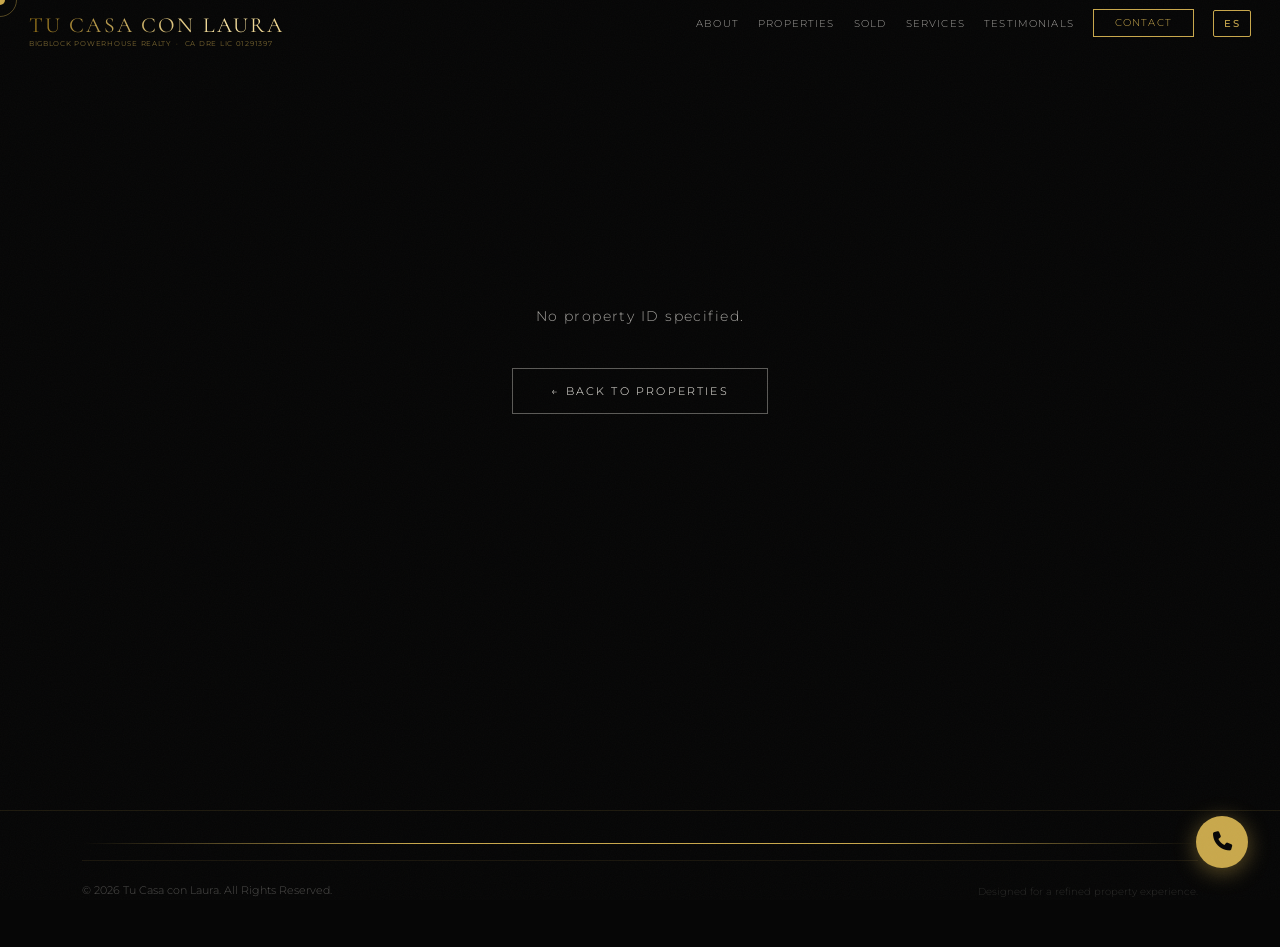
==== commit ec3ba249: "OPEN" ====
--- a/property.html
+++ b/property.html
@@ -214,9 +214,10 @@
 <!-- ② property.js -->
 <script src="js/property.js"></script>
 
-<!-- ══════════════════════════════════════════════════════════
-     OPEN HOUSE POPUP v4 — Dúplex USC · 145 E 36th St LA
-     ══════════════════════════════════════════════════════════ -->
+<!-- OPEN HOUSE POPUP v4 — COMENTADO / DESACTIVADO
+     Todo este bloque queda guardado dentro de <template>, por eso NO se muestra ni ejecuta.
+     Para reactivarlo, sacá el contenido del <template> y dejalo antes de </body>. -->
+<template id="open-house-popup-disabled">
 <div id="oh-overlay" role="dialog" aria-modal="true" aria-label="Open House – Reserva tu lugar">
   <div id="oh-modal">
     <div class="oh-topbar"></div>
@@ -445,5 +446,6 @@
   if(!sessionStorage.getItem(STORAGE_KEY)){setTimeout(function(){overlay.classList.add('visible');document.body.style.overflow='hidden';},1200);}
 })();
 </script>
+</template>
 </body>
-</html>+</html>
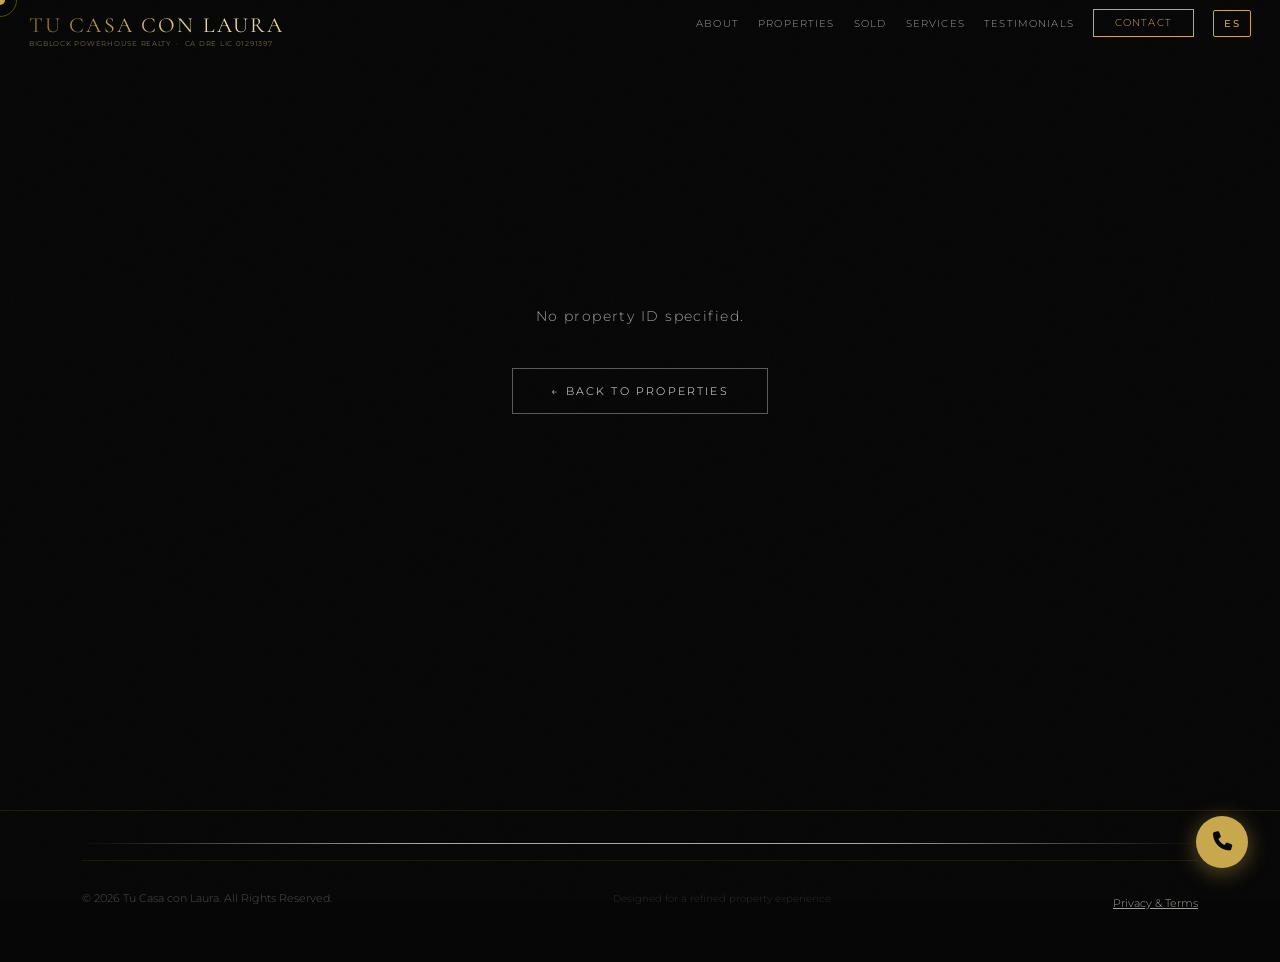
==== commit 1f27c206: "Politics" ====
--- a/property.html
+++ b/property.html
@@ -134,6 +134,7 @@
     <div class="f-bot mt-3">
       <p class="f-copy" data-i18n="footer.copy">© 2026 Tu Casa con Laura. All Rights Reserved.</p>
       <p class="f-made" data-i18n="footer.made">Designed for a refined property experience.</p>
+      <p class="f-legal-link" style="margin-top:.4rem;"><a href="index.html#legal" data-i18n="footer.legalLink" style="color:var(--wh2,#9a9a9a);font-size:.7rem;text-decoration:underline;">Privacy &amp; Terms</a></p>
     </div>
   </div>
 </footer>
@@ -160,6 +161,7 @@
       'prop.available':'Available','prop.sold':'Sold','prop.pending':'Pending',
       'footer.copy':'© 2026 Tu Casa con Laura. All Rights Reserved.',
       'footer.made':'Designed for a refined property experience.',
+      'footer.legalLink':'Privacy & Terms',
     },
     es: {
       'nav.about':'Acerca','nav.aboutFull':'Acerca de Laura','nav.properties':'Propiedades',
@@ -174,6 +176,7 @@
       'prop.available':'Disponible','prop.sold':'Vendida','prop.pending':'Pendiente',
       'footer.copy':'© 2026 Tu Casa con Laura. Todos los Derechos Reservados.',
       'footer.made':'Diseñado para una experiencia inmobiliaria refinada.',
+      'footer.legalLink':'Privacidad y Términos',
     }
   };
 
@@ -448,4 +451,4 @@
 </script>
 </template>
 </body>
-</html>
+</html>
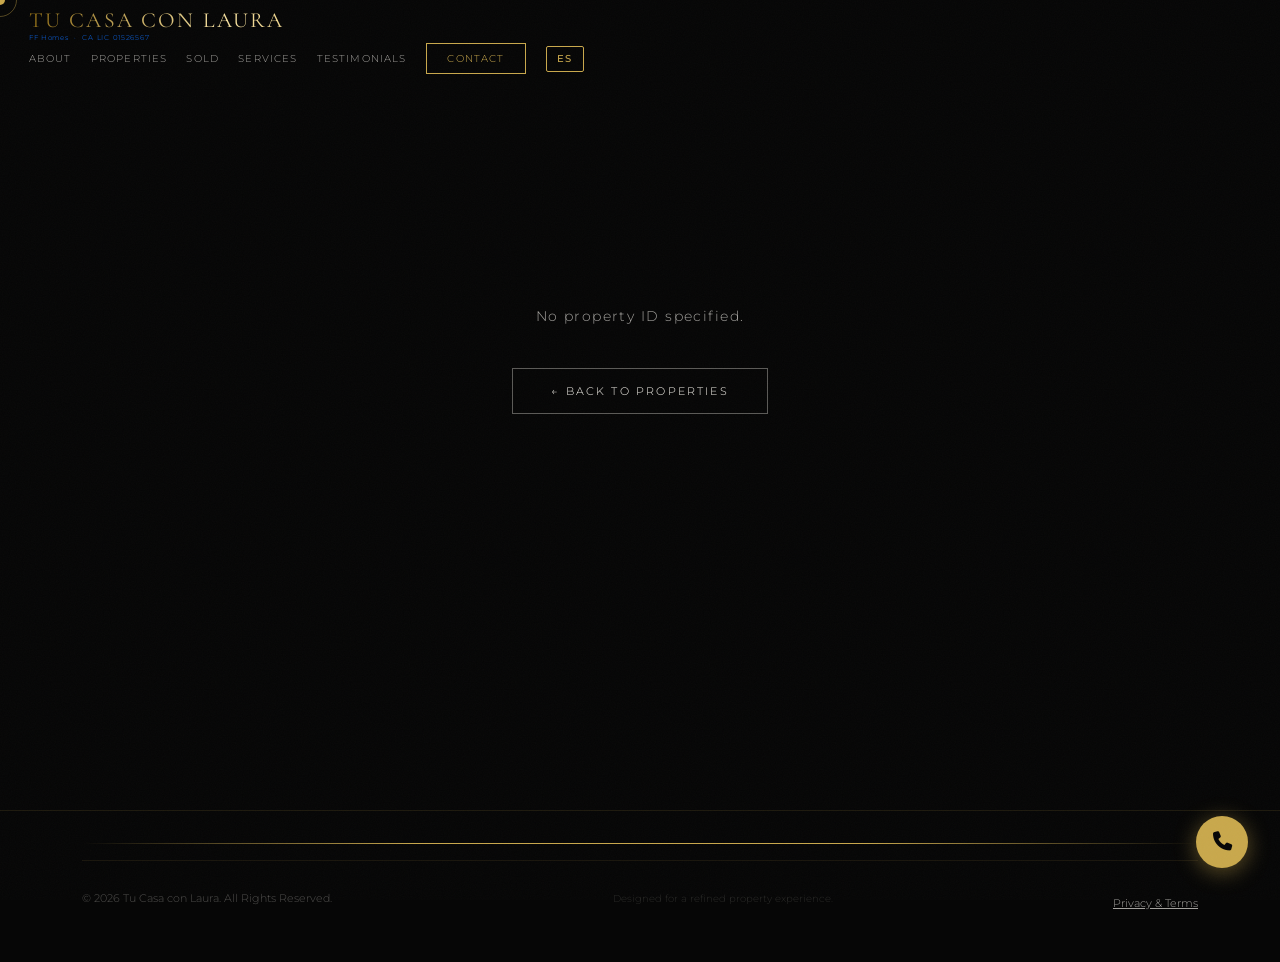
==== commit c624917c: "OPEN" ====
--- a/property.html
+++ b/property.html
@@ -85,7 +85,7 @@
         <span class="logo-sparkle"></span>
       </div>
       <span class="logo-text">Tu Casa con Laura</span>
-      <span class="logo-brokerage">BigBlock Powerhouse Realty &nbsp;·&nbsp; CA DRE LIC 01291397</span>
+      <span class="logo-brokerage">FF Homes &nbsp;·&nbsp; CA LIC 01526567</span>
     </div>
   </a>
 
--- a/css/style.css
+++ b/css/style.css
@@ -145,40 +145,60 @@
 
 .form-btn { font-size:.72rem; padding:1rem 2rem; }
 
-/* ── NAVBAR ────────────────────────────────────────────────── */
+/* ── NAVBAR CORREGIDO ────────────────────────────────────────── */
 #nav {
-  position: fixed; top:0; left:0; right:0; z-index:1000;
+  position: fixed;
+  top: 0;
+  left: 0;
+  right: 0;
+  z-index: 1000;
   padding: 1rem 3rem;
-  display: flex; align-items: center; justify-content: space-between;
-  transition: background .4s, padding .4s, border-color .4s;
+  transition: background 0.4s, padding 0.4s, border-color 0.4s;
 }
 #nav.scrolled {
-  background: rgba(6,6,6,.96); padding:.6rem 3rem;
-  border-bottom:1px solid var(--bd-g);
-  backdrop-filter:blur(18px); -webkit-backdrop-filter:blur(18px);
-}
-
-.nav-logo { display:flex; align-items:center; gap:.9rem; text-decoration:none; min-width:0; flex:1; }
-
-.logo-text-wrap {
-  display:flex; flex-direction:column; gap:.08rem;
-  position:relative; overflow:hidden; min-width:0;
-}
-.logo-text {
-  font-family:'Cormorant Garamond',serif; font-size:2rem; font-weight:400;
-  letter-spacing:.14em; line-height:1; text-transform:uppercase; position:relative;
-  background:linear-gradient(90deg,var(--gold-d) 0%,var(--gold-xl) 30%,var(--gold-l) 50%,var(--gold-xl) 70%,var(--gold-d) 100%);
-  background-size:250% auto; -webkit-background-clip:text; -webkit-text-fill-color:transparent;
-  background-clip:text; animation:logoShimmer 6s linear infinite;
-  white-space: nowrap; overflow: hidden; text-overflow: ellipsis;
-}
+  background: rgba(6, 6, 6, 0.96);
+  padding: 0.6rem 3rem;
+  border-bottom: 1px solid var(--bd-g);
+  backdrop-filter: blur(18px);
+  -webkit-backdrop-filter: blur(18px);
+}
+
+.nav-inner {
+  max-width: 1360px;
+  margin: 0 auto;
+  display: flex;
+  align-items: center;
+  justify-content: space-between;
+  flex-wrap: nowrap;
+}
+
+.nav-left {
+  display: flex;
+  align-items: center;
+  flex-shrink: 0;
+}
+
+.nav-center {
+  display: flex;
+  align-items: center;
+  justify-content: center;
+  flex: 1;
+}
+
+.nav-right {
+  display: flex;
+  align-items: center;
+  flex-shrink: 0;
+  gap: 1rem;
+}
+
+.nav-logo { display:flex; align-items:center; gap:.9rem; text-decoration:none; min-width:0; flex:0 1 auto; }
+.logo-text-wrap { display:flex; flex-direction:column; justify-content:center; gap:.08rem; position:relative; overflow:hidden; min-width:0; }
+.logo-text { font-family:'Cormorant Garamond',serif; font-size:2rem; font-weight:400; letter-spacing:.14em; line-height:1; text-transform:uppercase; position:relative; background:linear-gradient(90deg,var(--gold-d) 0%,var(--gold-xl) 30%,var(--gold-l) 50%,var(--gold-xl) 70%,var(--gold-d) 100%); background-size:250% auto; -webkit-background-clip:text; -webkit-text-fill-color:transparent; background-clip:text; animation:logoShimmer 6s linear infinite; white-space: nowrap; overflow: hidden; text-overflow: ellipsis; }
 .logo-sub { font-size:.48rem; letter-spacing:.36em; color:var(--silver-d); text-transform:uppercase; }
 
 .logo-stars { position:absolute; inset:-8px -12px; pointer-events:none; overflow:visible; }
-.logo-star {
-  position:absolute; width:4px; height:4px; background:var(--gold-l); border-radius:50%; opacity:0;
-  animation:starFloat var(--dur,3s) ease-in-out var(--delay,0s) infinite;
-}
+.logo-star { position:absolute; width:4px; height:4px; background:var(--gold-l); border-radius:50%; opacity:0; animation:starFloat var(--dur,3s) ease-in-out var(--delay,0s) infinite; }
 .logo-star:nth-child(1)  { top:10%; left:15%; --dur:3.2s; --delay:0s;   width:3px; height:3px; }
 .logo-star:nth-child(2)  { top:70%; left:8%;  --dur:4.1s; --delay:.7s;  background:var(--silver-l); }
 .logo-star:nth-child(3)  { top:20%; right:5%; --dur:2.8s; --delay:1.4s; width:3px; height:3px; }
@@ -202,14 +222,15 @@
 @keyframes starFloat { 0%{opacity:0;transform:translateY(0) scale(.6);} 30%{opacity:.9;} 60%{opacity:.5;} 100%{opacity:0;transform:translateY(-12px) scale(1.2);} }
 @keyframes sparkleAppear { 0%,100%{opacity:0;transform:scale(.4) rotate(0deg);} 25%,75%{opacity:.7;transform:scale(1) rotate(45deg);} }
 
-/* Navbar brokerage line */
-.logo-brokerage {
-  display: block; font-family:'Montserrat',sans-serif; font-size:.62rem; font-weight:400;
-  letter-spacing:.18em; text-transform:uppercase; color:rgba(201,168,76,.6); line-height:1;
-  margin-top:.15rem; white-space:nowrap; overflow:hidden; text-overflow:ellipsis;
-}
-
-.nav-ul { display:flex; gap:2.4rem; list-style:none; }
+.nav-ul {
+  display: flex;
+  align-items: center;
+  gap: 2.4rem;
+  list-style: none;
+  margin: 0;
+  padding: 0;
+}
+.nav-ul li { display: flex; align-items: center; }
 .nav-ul a { color:var(--wh2); font-size:.68rem; letter-spacing:.18em; text-transform:uppercase; transition:color .28s; position:relative; }
 .nav-ul a::after { content:''; position:absolute; bottom:-3px; left:0; width:0; height:1px; background:var(--gold); transition:width .28s; }
 .nav-ul a:hover { color:var(--gold); }
@@ -218,12 +239,21 @@
 .nav-cta:hover { background:var(--gold) !important; color:var(--bk) !important; }
 .nav-cta:hover::after { display:none !important; }
 
-/* ── HAMBURGER BUTTON — visible on mobile ── */
+.lang-toggle { background:transparent; border:1px solid var(--gold); color:var(--gold); font-family:'Montserrat',sans-serif; font-size:.65rem; font-weight:500; letter-spacing:.12em; padding:.28rem .65rem; cursor:pointer; transition:background .25s, color .25s; border-radius:2px; }
+.lang-toggle:hover { background:var(--gold); color:var(--bk); }
+.lang-toggle-mob { margin-top:.5rem; align-self:center; }
+
+/* ── HAMBURGER BUTTON ── */
 #hbg-btn {
   display: none;
-  background: none; border: none; color: var(--gold);
-  font-size: 1.6rem; cursor: pointer; padding: .4rem;
-  flex-shrink: 0; line-height: 1;
+  background: none;
+  border: none;
+  color: var(--gold);
+  font-size: 1.6rem;
+  cursor: pointer;
+  padding: 0.4rem;
+  flex-shrink: 0;
+  line-height: 1;
   -webkit-tap-highlight-color: transparent;
 }
 
@@ -367,30 +397,22 @@
 .s-card.silver-card:hover   { border-color:var(--silver); background:rgba(192,192,200,.03); }
 .s-card.silver-card i       { color:var(--silver); }
 
-/* ── TESTIMONIALS ──────────────────────────────────────────── */
-.t-wrap  { overflow:hidden; }
-.t-track { display:flex; transition:transform .62s cubic-bezier(.25,.46,.45,.94); }
-.t-slide { min-width:100%; padding:0 1.2rem; }
-.t-card  { max-width:780px; margin:0 auto; text-align:center; opacity:0; transform:translateY(36px); transition:opacity .8s, transform .8s; }
-.t-card.on { opacity:1; transform:translateY(0); }
-.t-quote { font-family:'Cormorant Garamond',serif; font-size:5.5rem; color:var(--gold); line-height:.4; display:block; margin-bottom:1.8rem; opacity:.35; }
-.t-stars { color:var(--gold); font-size:.85rem; letter-spacing:.1em; margin-bottom:1.4rem; }
-.t-text  { font-family:'Cormorant Garamond',serif; font-size:clamp(1.25rem,2.4vw,1.75rem); font-style:italic; font-weight:300; line-height:1.65; color:var(--wh); margin-bottom:1.8rem; }
-.t-auth  { color:var(--gold); font-size:.65rem; letter-spacing:.25em; text-transform:uppercase; }
-.t-role  { color:var(--wh2); font-size:.62rem; margin-top:.25rem; }
-.t-ctrl  { display:flex; justify-content:center; align-items:center; gap:1rem; margin-top:3rem; }
-.t-btn { background:none; border:1px solid rgba(201,168,76,.35); color:var(--gold); width:42px; height:42px; display:flex; align-items:center; justify-content:center; cursor:pointer; transition:background .28s, border-color .28s; }
-.t-btn:hover { background:var(--gold); color:var(--bk); border-color:var(--gold); }
-.t-dots { display:flex; gap:.5rem; }
-.t-dot  { width:6px; height:6px; border-radius:50%; background:rgba(201,168,76,.28); cursor:pointer; transition:background .28s, transform .28s; }
-.t-dot.on { background:var(--gold); transform:scale(1.4); }
-
 /* ── SOCIAL STRIP ──────────────────────────────────────────── */
 .soc-strip { background:linear-gradient(90deg,var(--gold-d),var(--gold),var(--gold-l),var(--gold),var(--gold-d)); padding:.95rem 0; }
 .soc-inner { display:flex; justify-content:center; align-items:center; gap:2.2rem; flex-wrap:wrap; }
 .soc-link  { color:var(--bk); font-size:.72rem; font-weight:600; letter-spacing:.1em; text-transform:uppercase; display:flex; align-items:center; gap:.45rem; transition:opacity .28s; }
 .soc-link i     { font-size:1rem; }
 .soc-link:hover { opacity:.6; color:var(--bk); }
+
+/* ── SCHEDULE (VIRTUAL MEETING) ────────────────────────────── */
+.schedule-frame-wrap { border:1px solid var(--bd-s); background:rgba(10,10,10,.98); position:relative; overflow:hidden; }
+.schedule-frame-wrap::before { content:''; position:absolute; top:0; left:0; right:0; height:2px; background:linear-gradient(90deg,transparent,var(--silver),var(--gold),var(--silver),transparent); }
+.schedule-frame-wrap iframe { width:100% !important; height:880px !important; border:none !important; display:block !important; background:#0a0a0a; }
+.schedule-fallback { margin-top:1.1rem; font-size:.72rem; color:var(--wh2); letter-spacing:.03em; }
+.schedule-fallback a { color:var(--gold); text-decoration:underline; margin-left:.35rem; transition:color .25s; }
+.schedule-fallback a:hover { color:var(--gold-l); }
+@media (max-width:900px) { .schedule-frame-wrap iframe { height:1500px; } }
+@media (max-width:500px) { .schedule-frame-wrap iframe { height:1650px; } }
 
 /* ── CONTACT ───────────────────────────────────────────────── */
 .c-wrap { border:1px solid var(--bd-g); background:rgba(10,10,10,.98); position:relative; overflow:hidden; }
@@ -426,6 +448,7 @@
 .f-soc { display:flex; gap:.85rem; flex-wrap:wrap; }
 .f-si  { width:36px; height:36px; border:1px solid rgba(201,168,76,.28); display:flex; align-items:center; justify-content:center; color:var(--gold); font-size:.85rem; transition:background .28s, border-color .28s; }
 .f-si:hover { background:var(--gold); color:var(--bk); border-color:var(--gold); }
+.f-brokerage-link { display:block; margin-top:1.1rem; font-family:'Montserrat',sans-serif; font-size:.62rem; letter-spacing:.14em; text-transform:uppercase; color:var(--gold); line-height:1.7; white-space:normal; word-break:normal; }
 .f-bot { border-top:1px solid rgba(201,168,76,.1); margin-top:3rem; padding-top:1.4rem; display:flex; justify-content:space-between; align-items:center; flex-wrap:wrap; gap:.5rem; }
 .footer-contact a { color:var(--wh2); }
 .footer-contact a:hover { color:var(--gold); }
@@ -675,13 +698,13 @@
    TABLET PORTRAIT — ≤ 900px
    ══════════════════════════════════════════════════ */
 @media (max-width:900px) {
-  .nav-ul  { display:none; }
+  .nav-center { display:none; }
+  .nav-inner { justify-content:space-between; gap:0; }
   #hbg-btn { display:flex !important; align-items:center; justify-content:center; }
   #nav          { padding:.85rem 1.2rem; }
   #nav.scrolled { padding:.7rem 1.2rem; }
 
   .logo-text    { font-size:1.55rem; }
-  .logo-brokerage { font-size:.48rem; letter-spacing:.1em; }
   .cn { display:none; }
   .pad { padding:4rem 0; }
 
@@ -720,9 +743,7 @@
   #nav.scrolled { padding:.7rem 1rem; }
   #hbg-btn      { display:flex !important; font-size:1.5rem; }
 
-  /* ── FIX: mostrar brokerage en navbar mobile ── */
   .logo-text     { font-size:1.4rem; letter-spacing:.08em; }
-  .logo-brokerage{ display:block; font-size:.44rem; letter-spacing:.08em; }
 
   /* Hero */
   #hero   { min-height:100svh; height:auto; }
@@ -765,9 +786,6 @@
   .s-card h4 { font-size:1.25rem; }
   .s-card p  { font-size:.73rem; }
 
-  .t-text  { font-size:clamp(1.1rem,3.5vw,1.4rem); }
-  .t-quote { font-size:4rem; }
-
   .soc-inner { gap:1rem; flex-wrap:wrap; justify-content:center; }
   .soc-link  { font-size:.65rem; }
 
@@ -809,9 +827,7 @@
   #nav { padding:.75rem .9rem; }
   #hbg-btn { font-size:1.4rem; }
 
-  /* ── FIX: logo navbar compacto pero visible ── */
   .logo-text     { font-size:1.25rem; letter-spacing:.06em; }
-  .logo-brokerage{ display:block; font-size:.42rem; letter-spacing:.06em; }
 
   /* ── FIX: hero logo más grande en pantallas pequeñas ── */
   .hero-logo    { height:clamp(140px,36vw,200px); max-width:320px; }
@@ -876,4 +892,224 @@
   .prop-actions { flex-direction:column; }
   .prop-actions .btn-g, .prop-actions .btn-o { width:100%; justify-content:center; }
   .logo-text { font-size:1.1rem; }
+}
+
+/* ══════════════════════════════════════════════════
+   REVIEWS 3D CAROUSEL
+   ══════════════════════════════════════════════════ */
+.rvw-stage {
+  perspective: 1300px;
+  width: 100%;
+  max-width: 900px;
+  height: 400px;
+  margin: 0 auto;
+  position: relative;
+  display: flex;
+  align-items: center;
+  justify-content: center;
+}
+.rvw-track {
+  position: relative;
+  width: 320px;
+  height: 360px;
+  transform-style: preserve-3d;
+}
+.rvw-card {
+  position: absolute;
+  top: 0; left: 0;
+  width: 320px;
+  height: 360px;
+  background: var(--bk3);
+  border: 1px solid var(--bd-g);
+  padding: 2.2rem 2rem;
+  box-sizing: border-box;
+  backface-visibility: hidden;
+  transition: transform .7s cubic-bezier(.23,1,.32,1), opacity .7s ease;
+  display: flex;
+  flex-direction: column;
+  cursor: pointer;
+}
+.rvw-card::before {
+  content: '';
+  position: absolute; inset: 0;
+  background: linear-gradient(135deg, rgba(201,168,76,.06) 0%, transparent 50%);
+  pointer-events: none;
+}
+.rvw-quote { font-family:'Cormorant Garamond',serif; font-size:3rem; color:var(--gold); opacity:.5; line-height:1; margin-bottom:.6rem; }
+.rvw-text { font-family:'Cormorant Garamond',serif; font-style:italic; font-weight:300; font-size:1.05rem; line-height:1.65; color:var(--wh); flex-grow:1; }
+.rvw-author { display:flex; align-items:center; gap:.9rem; border-top:1px solid var(--bd-g); padding-top:1rem; margin-top:1rem; }
+.rvw-avatar { width:40px; height:40px; border-radius:50%; background:linear-gradient(135deg,var(--gold-d),var(--gold),var(--gold-l)); display:flex; align-items:center; justify-content:center; color:var(--bk); font-weight:600; font-size:.85rem; flex-shrink:0; }
+.rvw-info h4 { font-size:.82rem; color:var(--gold-l); font-weight:600; margin:0 0 .1rem; font-family:'Montserrat',sans-serif; }
+.rvw-info span { font-size:.65rem; color:var(--wh3); }
+.rvw-controls { display:flex; justify-content:center; align-items:center; gap:1.2rem; margin-top:2.5rem; }
+.rvw-btn { background:none; border:1px solid rgba(201,168,76,.35); color:var(--gold); width:42px; height:42px; border-radius:50%; display:flex; align-items:center; justify-content:center; cursor:pointer; transition:background .28s, color .28s, transform .2s; }
+.rvw-btn:hover { background:var(--gold); color:var(--bk); transform:scale(1.08); }
+.rvw-dots { display:flex; gap:.4rem; flex-wrap:wrap; max-width:220px; justify-content:center; }
+.rvw-dot { width:6px; height:6px; border-radius:50%; background:rgba(201,168,76,.28); cursor:pointer; transition:background .28s, transform .28s; }
+.rvw-dot.on { background:var(--gold); transform:scale(1.5); }
+@media (max-width:768px) {
+  .rvw-stage { height:340px; }
+  .rvw-card, .rvw-track { width:270px; height:320px; }
+  .rvw-card { padding:1.6rem 1.4rem; }
+  .rvw-text { font-size:.95rem; }
+}
+
+/* ══════════════════════════════════════════════════
+   GOLDEN REVIEWS — Key/Door animation + 3D carousel
+   (scoped with gr- prefix to avoid collisions with
+   .carousel-wrap/.carousel-track used in property.html)
+   ══════════════════════════════════════════════════ */
+.gr-wrapper { position: relative; overflow: hidden; }
+
+/* Lighting fixtures */
+.gr-lighting-bar { position:absolute; top:0; left:0; width:100%; height:120px; pointer-events:none; z-index:1; }
+.gr-spotlight { position:absolute; top:-20px; width:80px; height:100px; transform-origin:top center; }
+.gr-spotlight-housing { width:60px; height:40px; background:linear-gradient(180deg,#2a2a2a,#1a1a1a); border-radius:0 0 30px 30px; border:2px solid var(--gold-d); margin:0 auto; position:relative; box-shadow:0 4px 20px rgba(201,168,76,.3); }
+.gr-spotlight-housing::after { content:''; position:absolute; bottom:4px; left:50%; transform:translateX(-50%); width:40px; height:20px; background:radial-gradient(ellipse,var(--gold-xl),var(--gold)); border-radius:50%; opacity:.8; animation:gr-light-pulse 2s ease-in-out infinite; }
+@keyframes gr-light-pulse { 0%,100%{opacity:.6;box-shadow:0 0 20px var(--gold);} 50%{opacity:1;box-shadow:0 0 40px var(--gold-xl),0 0 80px rgba(255,215,0,.3);} }
+.gr-light-beam { position:absolute; top:40px; left:50%; transform:translateX(-50%); width:0; height:0; border-left:60px solid transparent; border-right:60px solid transparent; border-top:300px solid rgba(201,168,76,.08); filter:blur(8px); pointer-events:none; animation:gr-beam-sway 4s ease-in-out infinite; }
+@keyframes gr-beam-sway { 0%,100%{transform:translateX(-50%) rotate(-3deg);} 50%{transform:translateX(-50%) rotate(3deg);} }
+.gr-spotlight:nth-child(1) { left:15%; animation:gr-fixture-sway-1 5s ease-in-out infinite; }
+.gr-spotlight:nth-child(2) { left:35%; animation:gr-fixture-sway-2 6s ease-in-out infinite; }
+.gr-spotlight:nth-child(3) { left:55%; animation:gr-fixture-sway-1 5.5s ease-in-out infinite; }
+.gr-spotlight:nth-child(4) { left:75%; animation:gr-fixture-sway-2 4.5s ease-in-out infinite; }
+.gr-spotlight:nth-child(5) { left:50%; animation:gr-fixture-sway-1 5s ease-in-out infinite; }
+@keyframes gr-fixture-sway-1 { 0%,100%{transform:rotate(-5deg);} 50%{transform:rotate(5deg);} }
+@keyframes gr-fixture-sway-2 { 0%,100%{transform:rotate(4deg);} 50%{transform:rotate(-4deg);} }
+
+/* Key & door scene */
+.gr-key-door-scene { position:relative; width:300px; height:280px; margin:20px auto 10px; z-index:2; display:flex; align-items:center; justify-content:center; }
+.gr-door-frame { position:absolute; width:140px; height:200px; background:linear-gradient(180deg,#1a1a1a,#0d0d0d); border:3px solid var(--gold-d); border-radius:70px 70px 0 0; box-shadow:inset 0 0 30px rgba(0,0,0,.8),0 0 20px rgba(201,168,76,.2),0 0 0 8px var(--bk2),0 0 0 10px var(--gold-d); overflow:hidden; }
+.gr-door-panel { position:absolute; top:8px; left:8px; right:8px; bottom:0; background:linear-gradient(180deg,#141414,#0a0a0a); border-radius:62px 62px 0 0; border:1px solid rgba(201,168,76,.15); }
+.gr-door-panel::before { content:''; position:absolute; top:20px; left:50%; transform:translateX(-50%); width:80px; height:60px; border:1px solid rgba(201,168,76,.2); border-radius:40px 40px 0 0; }
+.gr-door-panel::after { content:''; position:absolute; bottom:30px; left:50%; transform:translateX(-50%); width:60px; height:50px; border:1px solid rgba(201,168,76,.15); border-radius:4px; }
+.gr-keyhole { position:absolute; top:50%; left:50%; transform:translate(-50%,-50%); width:18px; height:28px; z-index:3; }
+.gr-keyhole-circle { position:absolute; top:0; left:50%; transform:translateX(-50%); width:14px; height:14px; background:#0a0a0a; border:2px solid var(--gold-d); border-radius:50%; box-shadow:inset 0 0 8px rgba(0,0,0,.9); }
+.gr-keyhole-slot { position:absolute; bottom:0; left:50%; transform:translateX(-50%); width:6px; height:14px; background:#0a0a0a; border:1px solid var(--gold-d); border-top:none; border-radius:0 0 3px 3px; box-shadow:inset 0 0 6px rgba(0,0,0,.9); }
+.gr-door-handle { position:absolute; right:15px; top:50%; transform:translateY(-50%); width:8px; height:35px; background:linear-gradient(180deg,var(--gold),var(--gold-d)); border-radius:4px; box-shadow:0 0 10px rgba(201,168,76,.4); }
+.gr-door-handle::before { content:''; position:absolute; top:-5px; left:50%; transform:translateX(-50%); width:14px; height:14px; background:linear-gradient(135deg,var(--gold),var(--gold-xl)); border-radius:50%; box-shadow:0 0 8px rgba(201,168,76,.5); }
+
+.gr-animated-key-wrapper { position:absolute; z-index:10; animation:gr-key-approach 5s ease-in-out infinite; transform-origin:center center; }
+@keyframes gr-key-approach {
+  0% { transform:translateX(-100px) translateY(-60px) rotate(-60deg) scale(.5); opacity:0; }
+  10% { opacity:1; transform:translateX(-60px) translateY(-30px) rotate(-30deg) scale(.7); }
+  30% { transform:translateX(-5px) translateY(-2px) rotate(-5deg) scale(.95); }
+  40% { transform:translateX(0) translateY(0) rotate(0deg) scale(1); }
+  45% { transform:translateX(1px) translateY(.5px) rotate(2deg) scale(1); }
+  50%,55% { transform:translateX(0) translateY(0) rotate(0deg) scale(1); }
+  65% { transform:translateX(0) translateY(0) rotate(90deg) scale(1); }
+  75% { transform:translateX(0) translateY(0) rotate(90deg) scale(1.05); opacity:1; }
+  90% { transform:translateX(0) translateY(0) rotate(90deg) scale(1.1); opacity:.8; }
+  100% { transform:translateX(0) translateY(0) rotate(90deg) scale(1.2); opacity:0; }
+}
+.gr-key-svg { width:70px; height:110px; filter:drop-shadow(0 4px 12px rgba(201,168,76,.5)); }
+.gr-key-bow { fill:url(#grGoldGradient); stroke:var(--gold-d); stroke-width:1.5; }
+.gr-key-bow-inner { fill:var(--bk); stroke:var(--gold-d); stroke-width:1; }
+.gr-key-shaft { fill:url(#grGoldGradient); stroke:var(--gold-d); stroke-width:1.5; }
+.gr-key-teeth { fill:url(#grGoldGradient); stroke:var(--gold-d); stroke-width:1; }
+.gr-key-tip { fill:url(#grGoldGradient); }
+.gr-key-shine { animation:gr-key-metal-shine 2s ease-in-out infinite; }
+@keyframes gr-key-metal-shine { 0%,100%{opacity:.3;} 50%{opacity:.7;} }
+
+.gr-door-glow { position:absolute; top:50%; left:50%; transform:translate(-50%,-50%); width:0; height:0; border-radius:50%; background:radial-gradient(circle,rgba(255,215,0,.35),transparent 70%); opacity:0; animation:gr-door-glow-pulse 5s ease-in-out infinite; pointer-events:none; }
+@keyframes gr-door-glow-pulse { 0%,50%{opacity:0;width:0;height:0;} 60%{opacity:.6;width:180px;height:180px;} 70%{opacity:1;width:220px;height:220px;} 85%{opacity:.4;width:280px;height:280px;} 100%{opacity:0;width:320px;height:320px;} }
+.gr-door-rays { position:absolute; top:50%; left:50%; transform:translate(-50%,-50%); width:200px; height:200px; opacity:0; animation:gr-rays-appear 5s ease-in-out infinite; pointer-events:none; }
+@keyframes gr-rays-appear { 0%,55%{opacity:0;transform:translate(-50%,-50%) scale(.5);} 65%{opacity:.5;transform:translate(-50%,-50%) scale(1);} 80%{opacity:.2;transform:translate(-50%,-50%) scale(1.3);} 100%{opacity:0;transform:translate(-50%,-50%) scale(1.5);} }
+.gr-door-rays::before, .gr-door-rays::after { content:''; position:absolute; top:50%; left:50%; width:3px; height:100px; background:linear-gradient(180deg,var(--gold-xl),transparent); transform-origin:center bottom; }
+.gr-door-rays::before { transform:translate(-50%,-100%) rotate(-25deg); }
+.gr-door-rays::after { transform:translate(-50%,-100%) rotate(25deg); }
+.gr-ray-extra { position:absolute; top:50%; left:50%; width:2px; height:80px; background:linear-gradient(180deg,rgba(255,215,0,.6),transparent); transform-origin:center bottom; }
+.gr-ray-extra:nth-child(1) { transform:translate(-50%,-100%) rotate(-50deg); }
+.gr-ray-extra:nth-child(2) { transform:translate(-50%,-100%) rotate(50deg); }
+.gr-ray-extra:nth-child(3) { transform:translate(-50%,-100%) rotate(0deg); }
+
+.gr-floating-house-icon { position:absolute; top:-15px; left:50%; transform:translateX(-50%); width:40px; height:36px; animation:gr-house-float 3s ease-in-out infinite; z-index:6; }
+.gr-floating-house-icon svg { width:100%; height:100%; fill:var(--gold); filter:drop-shadow(0 0 10px rgba(201,168,76,.6)); animation:gr-house-glow 2s ease-in-out infinite; }
+@keyframes gr-house-float { 0%,100%{transform:translateX(-50%) translateY(0) rotate(-3deg);} 50%{transform:translateX(-50%) translateY(-10px) rotate(3deg);} }
+@keyframes gr-house-glow { 0%,100%{filter:drop-shadow(0 0 8px rgba(201,168,76,.5));} 50%{filter:drop-shadow(0 0 18px var(--gold-xl)) brightness(1.4);} }
+
+.gr-sparkle { position:absolute; width:6px; height:6px; background:var(--gold-xl); border-radius:50%; opacity:0; animation:gr-sparkle-appear 5s ease-in-out infinite; }
+@keyframes gr-sparkle-appear { 0%,45%{opacity:0;transform:scale(0);} 55%{opacity:1;transform:scale(1);} 75%{opacity:.5;transform:scale(.5);} 100%{opacity:0;transform:scale(0);} }
+.gr-sparkle:nth-child(2) { top:25%; left:18%; animation-delay:.1s; }
+.gr-sparkle:nth-child(3) { top:20%; left:78%; animation-delay:.3s; }
+.gr-sparkle:nth-child(4) { top:55%; left:12%; animation-delay:.5s; }
+.gr-sparkle:nth-child(5) { top:65%; left:82%; animation-delay:.2s; }
+.gr-sparkle:nth-child(6) { top:35%; left:88%; animation-delay:.4s; }
+
+.gr-satisfaction-badge { position:absolute; bottom:-5px; left:50%; transform:translateX(-50%); background:linear-gradient(135deg,var(--gold-d),var(--gold)); border:2px solid var(--gold-xl); border-radius:20px; padding:6px 18px; color:var(--bk); font-size:.8rem; font-weight:700; white-space:nowrap; box-shadow:0 0 20px rgba(201,168,76,.4); animation:gr-badge-pulse 2s ease-in-out infinite; z-index:10; letter-spacing:1px; font-family:'Montserrat',sans-serif; }
+@keyframes gr-badge-pulse { 0%,100%{box-shadow:0 0 15px rgba(201,168,76,.4);transform:translateX(-50%) scale(1);} 50%{box-shadow:0 0 30px var(--gold-xl),0 0 50px rgba(255,215,0,.2);transform:translateX(-50%) scale(1.05);} }
+
+/* Star rating */
+.gr-star-rating { display:flex; justify-content:center; gap:8px; margin-top:15px; height:40px; align-items:center; }
+.gr-star { width:32px; height:32px; position:relative; opacity:0; transform:scale(0) rotate(-180deg); }
+.gr-star svg { width:100%; height:100%; fill:none; stroke:var(--gold-d); stroke-width:1.5; }
+.gr-star.filled svg { fill:var(--gold); stroke:var(--gold-xl); filter:drop-shadow(0 0 8px rgba(201,168,76,.6)); }
+.gr-star.animate-in { animation:gr-star-pop .6s cubic-bezier(.68,-0.55,.265,1.55) forwards; }
+@keyframes gr-star-pop { 0%{opacity:0;transform:scale(0) rotate(-180deg);} 60%{transform:scale(1.3) rotate(10deg);} 100%{opacity:1;transform:scale(1) rotate(0deg);} }
+.gr-star.shine svg { animation:gr-star-shine .8s ease-in-out; }
+@keyframes gr-star-shine { 0%,100%{filter:drop-shadow(0 0 8px rgba(201,168,76,.6));} 50%{filter:drop-shadow(0 0 20px var(--gold-xl)) brightness(1.5);} }
+
+.gr-subtitle { color:var(--wh2); font-size:.85rem; text-align:center; max-width:500px; line-height:1.6; margin:.6rem auto 0; }
+
+/* 3D carousel */
+.gr-stage { perspective:1200px; width:100%; max-width:900px; height:420px; margin:0 auto; position:relative; display:flex; align-items:center; justify-content:center; }
+.gr-track { position:relative; width:320px; height:380px; transform-style:preserve-3d; transition:transform .8s cubic-bezier(.23,1,.32,1); }
+.gr-card { position:absolute; top:0; left:0; width:320px; height:380px; background:var(--bk3); border:1px solid var(--bd-g); border-radius:20px; padding:32px; box-sizing:border-box; backface-visibility:hidden; transition:all .6s cubic-bezier(.23,1,.32,1); cursor:pointer; overflow:hidden; display:flex; flex-direction:column; }
+.gr-card::before { content:''; position:absolute; top:-50%; left:-50%; width:200%; height:200%; background:conic-gradient(from 0deg,transparent 0%,transparent 20%,rgba(201,168,76,.08) 40%,rgba(232,213,163,.15) 50%,rgba(201,168,76,.08) 60%,transparent 80%,transparent 100%); animation:gr-shimmer-rotate 4s linear infinite; pointer-events:none; opacity:0; transition:opacity .4s; }
+.gr-card:hover::before { opacity:1; }
+@keyframes gr-shimmer-rotate { from{transform:rotate(0deg);} to{transform:rotate(360deg);} }
+.gr-quote { font-size:2.4rem; color:var(--gold-d); line-height:1; font-family:'Cormorant Garamond',serif; opacity:.6; margin-bottom:6px; flex-shrink:0; }
+.gr-text { color:var(--wh); font-size:.92rem; line-height:1.6; flex-grow:1; font-style:italic; position:relative; z-index:1; display:-webkit-box; -webkit-line-clamp-:6; -webkit-box-orient:vertical; overflow:hidden; }
+.gr-stars { display:flex; gap:4px; margin:12px 0; flex-shrink:0; }
+.gr-stars svg { width:18px; height:18px; fill:var(--gold); filter:drop-shadow(0 0 4px rgba(201,168,76,.4)); }
+.gr-author { display:flex; align-items:center; gap:14px; border-top:1px solid var(--bd-g); padding-top:16px; margin-top:auto; min-width:0; flex-shrink:0; }
+.gr-avatar { width:44px; height:44px; border-radius:50%; background:linear-gradient(135deg,var(--gold-d),var(--gold)); display:flex; align-items:center; justify-content:center; color:var(--bk); font-weight:700; font-size:1.1rem; flex-shrink:0; box-shadow:0 0 12px rgba(201,168,76,.3); }
+.gr-info { min-width:0; flex:1; }
+.gr-info h4 { color:var(--gold-l); font-size:.95rem; margin:0 0 2px; font-weight:600; font-family:'Montserrat',sans-serif; white-space:nowrap; overflow:hidden; text-overflow:ellipsis; }
+.gr-info span { color:var(--wh3); font-size:.8rem; display:block; white-space:nowrap; overflow:hidden; text-overflow:ellipsis; }
+
+.gr-controls { display:flex; align-items:center; justify-content:center; gap:24px; margin-top:1.5rem; }
+.gr-btn { width:50px; height:50px; border-radius:50%; border:1px solid var(--bd-g); background:var(--bk2); color:var(--gold); font-size:1.2rem; cursor:pointer; display:flex; align-items:center; justify-content:center; transition:all .3s ease; }
+.gr-btn:hover { background:var(--gold); color:var(--bk); box-shadow:0 0 20px rgba(201,168,76,.4); transform:scale(1.1); }
+.gr-btn:active { transform:scale(.95); }
+.gr-dots { display:flex; gap:8px; flex-wrap:wrap; max-width:260px; justify-content:center; }
+.gr-dot { width:8px; height:8px; border-radius:50%; border:1px solid var(--gold-d); background:transparent; cursor:pointer; transition:all .3s ease; padding:0; }
+.gr-dot.active { background:var(--gold); box-shadow:0 0 10px rgba(201,168,76,.6); transform:scale(1.3); }
+
+/* Trust marquee */
+.gr-marquee { width:100%; max-width:900px; margin:1.5rem auto 0; overflow:hidden; position:relative; padding:20px 0; }
+.gr-marquee::before, .gr-marquee::after { content:''; position:absolute; top:0; width:100px; height:100%; z-index:2; pointer-events:none; }
+.gr-marquee::before { left:0; background:linear-gradient(90deg,var(--bk4),transparent); }
+.gr-marquee::after { right:0; background:linear-gradient(-90deg,var(--bk4),transparent); }
+.gr-marquee-track { display:flex; gap:40px; animation:gr-marquee-scroll 20s linear infinite; width:max-content; }
+@keyframes gr-marquee-scroll { from{transform:translateX(0);} to{transform:translateX(-50%);} }
+.gr-trust-item { display:flex; align-items:center; gap:8px; color:var(--wh2); font-size:.85rem; white-space:nowrap; opacity:.7; }
+.gr-trust-item svg { width:16px; height:16px; fill:var(--gold); }
+
+/* Address highlight */
+.gr-address { display:flex; align-items:center; justify-content:center; gap:16px; max-width:520px; margin:1.5rem auto 0; background:linear-gradient(135deg,rgba(201,168,76,.12),rgba(201,168,76,.03)); border:1px solid var(--gold); border-radius:16px; padding:18px 32px; box-shadow:0 0 30px rgba(201,168,76,.15), inset 0 0 20px rgba(201,168,76,.05); animation:gr-address-glow 3s ease-in-out infinite; }
+@keyframes gr-address-glow { 0%,100%{box-shadow:0 0 30px rgba(201,168,76,.15), inset 0 0 20px rgba(201,168,76,.05);} 50%{box-shadow:0 0 45px rgba(201,168,76,.3), inset 0 0 25px rgba(201,168,76,.08);} }
+.gr-address-icon { width:42px; height:42px; flex-shrink:0; border-radius:50%; background:linear-gradient(135deg,var(--gold-d),var(--gold)); display:flex; align-items:center; justify-content:center; box-shadow:0 0 14px rgba(201,168,76,.4); }
+.gr-address-icon svg { width:22px; height:22px; fill:var(--bk); }
+.gr-address-text { text-align:left; }
+.gr-address-brand { font-size:.62rem; letter-spacing:.22em; text-transform:uppercase; color:var(--gold); margin-bottom:4px; font-weight:600; font-family:'Montserrat',sans-serif; }
+.gr-address-line { font-family:'Cormorant Garamond',serif; font-size:1.15rem; color:var(--wh); line-height:1.4; }
+
+/* Particles */
+.gr-particles { position:absolute; top:0; left:0; width:100%; height:100%; pointer-events:none; z-index:0; overflow:hidden; }
+.gr-particle { position:absolute; width:4px; height:4px; background:var(--gold); border-radius:50%; opacity:0; animation:gr-float-particle 8s ease-in-out infinite; }
+@keyframes gr-float-particle { 0%{opacity:0;transform:translateY(100%) scale(0);} 10%{opacity:.6;} 90%{opacity:.6;} 100%{opacity:0;transform:translateY(-10%) scale(1);} }
+
+@media (max-width:600px) {
+  .gr-stage { height:360px; }
+  .gr-card, .gr-track { width:280px; height:360px; }
+  .gr-card { padding:22px 20px; }
+  .gr-text { -webkit-line-clamp-:5; font-size:.85rem; }
+  .gr-author { gap:10px; }
+  .gr-avatar { width:38px; height:38px; font-size:.95rem; }
+  .gr-info h4 { font-size:.85rem; }
+  .gr-info span { font-size:.72rem; }
+  .gr-key-door-scene { transform:scale(.8); margin-top:10px; }
+  .gr-spotlight:nth-child(1), .gr-spotlight:nth-child(2), .gr-spotlight:nth-child(4) { display:none; }
+  .gr-spotlight:nth-child(3) { left:50%; }
 }
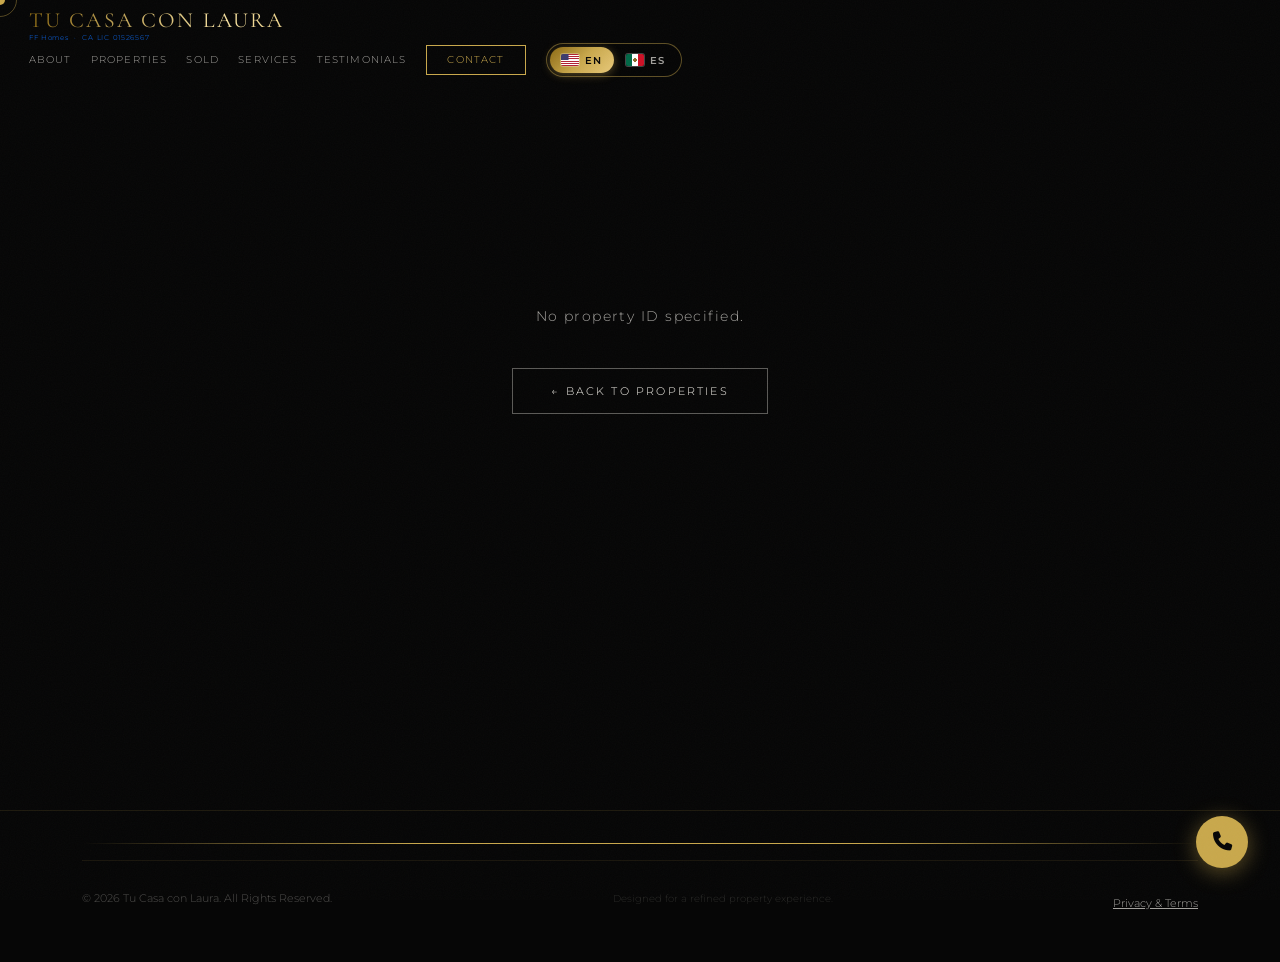
==== commit ad02c0d7: "Indexado" ====
--- a/property.html
+++ b/property.html
@@ -1,9 +1,29 @@
 <!DOCTYPE html>
 <html lang="en">
 <head>
+<!-- ══════════════════════════════════════════════════════════
+     property.html — REEMPLAZA solo las primeras líneas del <head>
+     (desde <meta charset> hasta el <link> de property.css).
+     NO borres el <style> largo que sigue después.
+     ══════════════════════════════════════════════════════════ -->
+
   <meta charset="UTF-8"/>
   <meta name="viewport" content="width=device-width, initial-scale=1.0"/>
-  <title>Property Details | Tu Casa con Laura</title>
+
+  <title>Propiedad | Tu Casa con Laura</title>
+  <meta name="description" content="Detalle de propiedad presentada por Laura De Hernandez, Realtor® (CA DRE #01820066) — FF Homes, CA LIC 01526567."/>
+
+  <!-- Se sobrescriben dinámicamente desde property.js -->
+  <meta name="robots" content="noindex, follow" id="metaRobots"/>
+  <link rel="canonical" href="https://tucasaconlaura.com/property.html" id="linkCanonical"/>
+
+  <meta property="og:type" content="website" id="ogType"/>
+  <meta property="og:site_name" content="Tu Casa con Laura"/>
+  <meta property="og:url" content="https://tucasaconlaura.com/property.html" id="ogUrl"/>
+  <meta property="og:title" content="Propiedad | Tu Casa con Laura" id="ogTitle"/>
+  <meta property="og:description" content="Detalle de propiedad — Tu Casa con Laura." id="ogDesc"/>
+  <meta property="og:image" content="https://tucasaconlaura.com/assets/logo.png" id="ogImage"/>
+  <meta name="twitter:card" content="summary_large_image"/>
 
   <link rel="icon" href="assets/favicon.png" type="image/png"/>
   <link href="https://cdn.jsdelivr.net/npm/bootstrap@5.3.2/dist/css/bootstrap.min.css" rel="stylesheet"/>
@@ -13,21 +33,6 @@
   <link rel="stylesheet" href="css/property.css"/>
 
   <style>
-    .lang-toggle {
-      background: transparent;
-      border: 1px solid var(--gold);
-      color: var(--gold);
-      font-family: 'Montserrat', sans-serif;
-      font-size: .65rem;
-      font-weight: 500;
-      letter-spacing: .12em;
-      padding: .28rem .65rem;
-      cursor: pointer;
-      transition: background .25s, color .25s;
-      border-radius: 2px;
-    }
-    .lang-toggle:hover { background: var(--gold); color: var(--bk); }
-
     /* ── NAVBAR RESPONSIVE — property page ── */
     .property-page #nav .logo-text     { font-size: 1.55rem; letter-spacing: .1em; }
     .property-page #nav .logo-brokerage{ font-size: .52rem;  letter-spacing: .12em; }
@@ -97,9 +102,15 @@
     <li><a href="index.html#testimonials" data-i18n="nav.testimonials">Testimonials</a></li>
     <li><a href="index.html#contact" class="nav-cta" data-i18n="nav.contact">Contact</a></li>
     <li>
-      <button id="langToggle" class="lang-toggle" aria-label="Switch language">
-        <span id="langLabel">ES</span>
-      </button>
+      <div class="lang-switch" role="group" aria-label="Language / Idioma">
+        <span class="ls-thumb"></span>
+        <button type="button" class="ls-opt" data-lang="en" aria-label="English">
+          <i class="ls-flag flag-us"></i><span>EN</span>
+        </button>
+        <button type="button" class="ls-opt" data-lang="es" aria-label="Español">
+          <i class="ls-flag flag-mx"></i><span>ES</span>
+        </button>
+      </div>
     </li>
   </ul>
 
@@ -115,9 +126,15 @@
   <a href="index.html#services"     data-i18n="nav.services">Services</a>
   <a href="index.html#testimonials" data-i18n="nav.testimonials">Testimonials</a>
   <a href="index.html#contact"      data-i18n="nav.contact">Contact</a>
-  <button id="langToggleMob" class="lang-toggle lang-toggle-mob" aria-label="Switch language">
-    <span id="langLabelMob">ES</span>
-  </button>
+  <div class="lang-switch lang-switch-mob" role="group" aria-label="Language / Idioma">
+    <span class="ls-thumb"></span>
+    <button type="button" class="ls-opt" data-lang="en" aria-label="English">
+      <i class="ls-flag flag-us"></i><span>English</span>
+    </button>
+    <button type="button" class="ls-opt" data-lang="es" aria-label="Español">
+      <i class="ls-flag flag-mx"></i><span>Español</span>
+    </button>
+  </div>
 </div>
 
 <!-- Property content injected by property.js -->
@@ -187,8 +204,10 @@
       const key = el.getAttribute('data-i18n');
       if (t[key] !== undefined) el.innerHTML = t[key];
     });
-    const lbl  = document.getElementById('langLabel');    if (lbl)  lbl.textContent  = lang === 'en' ? 'ES' : 'EN';
-    const lblM = document.getElementById('langLabelMob'); if (lblM) lblM.textContent = lang === 'en' ? 'ES' : 'EN';
+    document.querySelectorAll('.lang-switch').forEach(s => {
+      s.dataset.active = lang;
+      s.querySelectorAll('.ls-opt').forEach(b => b.setAttribute('aria-pressed', b.dataset.lang === lang));
+    });
     document.title = lang === 'es' ? 'Detalles de Propiedad | Tu Casa con Laura' : 'Property Details | Tu Casa con Laura';
     localStorage.setItem('tcl-lang', lang);
     window.__currentLang = lang;
@@ -204,8 +223,14 @@
   }
 
   function initToggle() {
-    const b  = document.getElementById('langToggle');    if (b)  b.addEventListener('click',  () => applyLang(window.__currentLang === 'en' ? 'es' : 'en'));
-    const bm = document.getElementById('langToggleMob'); if (bm) bm.addEventListener('click', () => applyLang(window.__currentLang === 'en' ? 'es' : 'en'));
+    document.querySelectorAll('.lang-switch .ls-opt').forEach(b => {
+      b.addEventListener('click', () => {
+        if (b.dataset.lang === window.__currentLang) return;
+        applyLang(b.dataset.lang);
+        const sw = b.closest('.lang-switch');
+        sw.classList.remove('ls-pop'); void sw.offsetWidth; sw.classList.add('ls-pop');
+      });
+    });
   }
 
   applyLang(detectLang());
--- a/css/style.css
+++ b/css/style.css
@@ -1112,4 +1112,56 @@
   .gr-key-door-scene { transform:scale(.8); margin-top:10px; }
   .gr-spotlight:nth-child(1), .gr-spotlight:nth-child(2), .gr-spotlight:nth-child(4) { display:none; }
   .gr-spotlight:nth-child(3) { left:50%; }
+}
+
+/* ══════════════════════════════════════════════════
+   FIX NAVBAR MÓVIL (index.html)
+   ══════════════════════════════════════════════════ */
+@media (max-width:900px) {
+  #nav .nav-ul { display:none !important; }
+
+  #nav {
+    background: rgba(6,6,6,.85);
+    backdrop-filter: blur(14px);
+    -webkit-backdrop-filter: blur(14px);
+    border-bottom: 1px solid var(--bd-g);
+  }
+
+  .nav-inner { gap:.75rem; }
+  .nav-logo  { flex:1 1 auto; min-width:0; }
+
+  #hbg-btn {
+    display:flex !important;
+    align-items:center;
+    justify-content:center;
+    margin-left:auto;
+  }
+}
+
+/* ══════════════════════════════════════════════════
+   LANGUAGE SWITCH CON BANDERAS
+   ══════════════════════════════════════════════════ */
+.lang-switch{position:relative;display:inline-grid;grid-template-columns:1fr 1fr;border:1px solid rgba(201,168,76,.45);border-radius:40px;padding:3px;background:rgba(6,6,6,.55);backdrop-filter:blur(8px);-webkit-backdrop-filter:blur(8px);box-shadow:0 0 0 rgba(201,168,76,0);transition:box-shadow .3s,border-color .3s;}
+.lang-switch:hover{border-color:var(--gold);box-shadow:0 0 18px rgba(201,168,76,.25);}
+.ls-thumb{position:absolute;top:3px;bottom:3px;left:3px;width:calc(50% - 3px);border-radius:40px;background:linear-gradient(135deg,var(--gold-d),var(--gold),var(--gold-l));box-shadow:0 2px 10px rgba(201,168,76,.4);transition:transform .45s cubic-bezier(.68,-0.35,.27,1.35);z-index:0;}
+.lang-switch[data-active="es"] .ls-thumb{transform:translateX(100%);}
+.ls-opt{position:relative;z-index:1;display:flex;align-items:center;justify-content:center;gap:.4rem;background:none;border:none;padding:.32rem .7rem;font-family:'Montserrat',sans-serif;font-size:.62rem;font-weight:600;letter-spacing:.12em;color:var(--wh2);cursor:pointer;transition:color .3s;-webkit-tap-highlight-color:transparent;}
+.ls-opt[aria-pressed="true"]{color:var(--bk);}
+.ls-opt:not([aria-pressed="true"]):hover{color:var(--gold-l);}
+.ls-opt:not([aria-pressed="true"]):hover .ls-flag{transform:scale(1.15) rotate(-6deg);}
+.ls-opt:focus-visible{outline:2px solid var(--gold);outline-offset:2px;border-radius:40px;}
+.ls-flag{display:inline-block;width:18px;height:12px;border-radius:2px;flex-shrink:0;box-shadow:0 0 0 1px rgba(255,255,255,.25);transition:transform .3s;}
+.flag-us{background:linear-gradient(#3C3B6E,#3C3B6E) 0 0/42% 54% no-repeat,repeating-linear-gradient(#B22234 0 7.69%,#fff 7.69% 15.38%);}
+.flag-mx{background:radial-gradient(circle,#8C6A2C 0 16%,transparent 18%),linear-gradient(90deg,#006847 33.33%,#fff 33.33% 66.66%,#CE1126 66.66%);}
+.lang-switch.ls-pop .ls-thumb{animation:lsPop .45s ease;}
+@keyframes lsPop{50%{box-shadow:0 0 22px var(--gold-xl);}}
+
+/* Menú móvil: más grande */
+.lang-switch-mob{margin-top:.5rem;}
+.lang-switch-mob .ls-opt{font-size:.75rem;padding:.6rem 1.2rem;gap:.55rem;}
+.lang-switch-mob .ls-flag{width:24px;height:16px;}
+
+@media (prefers-reduced-motion:reduce){
+  .ls-thumb{transition:none;}
+  .lang-switch.ls-pop .ls-thumb{animation:none;}
 }
